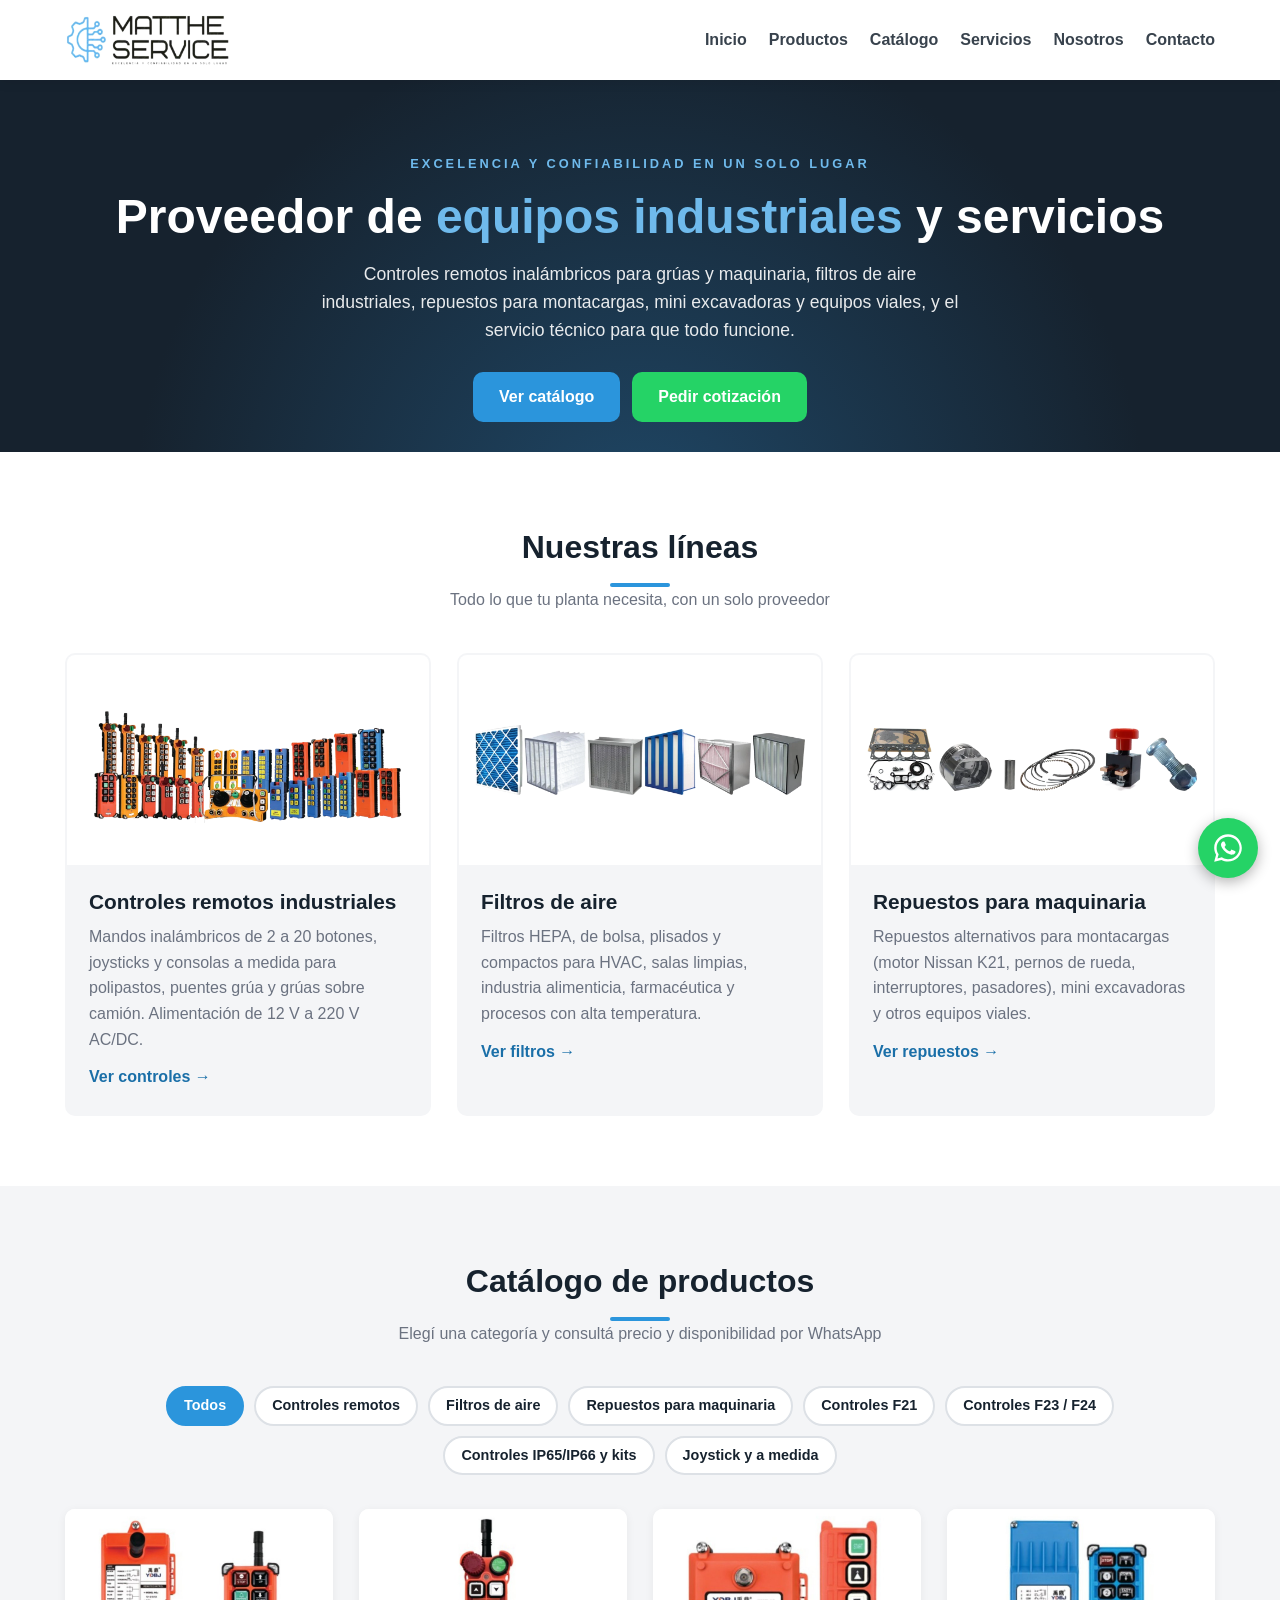
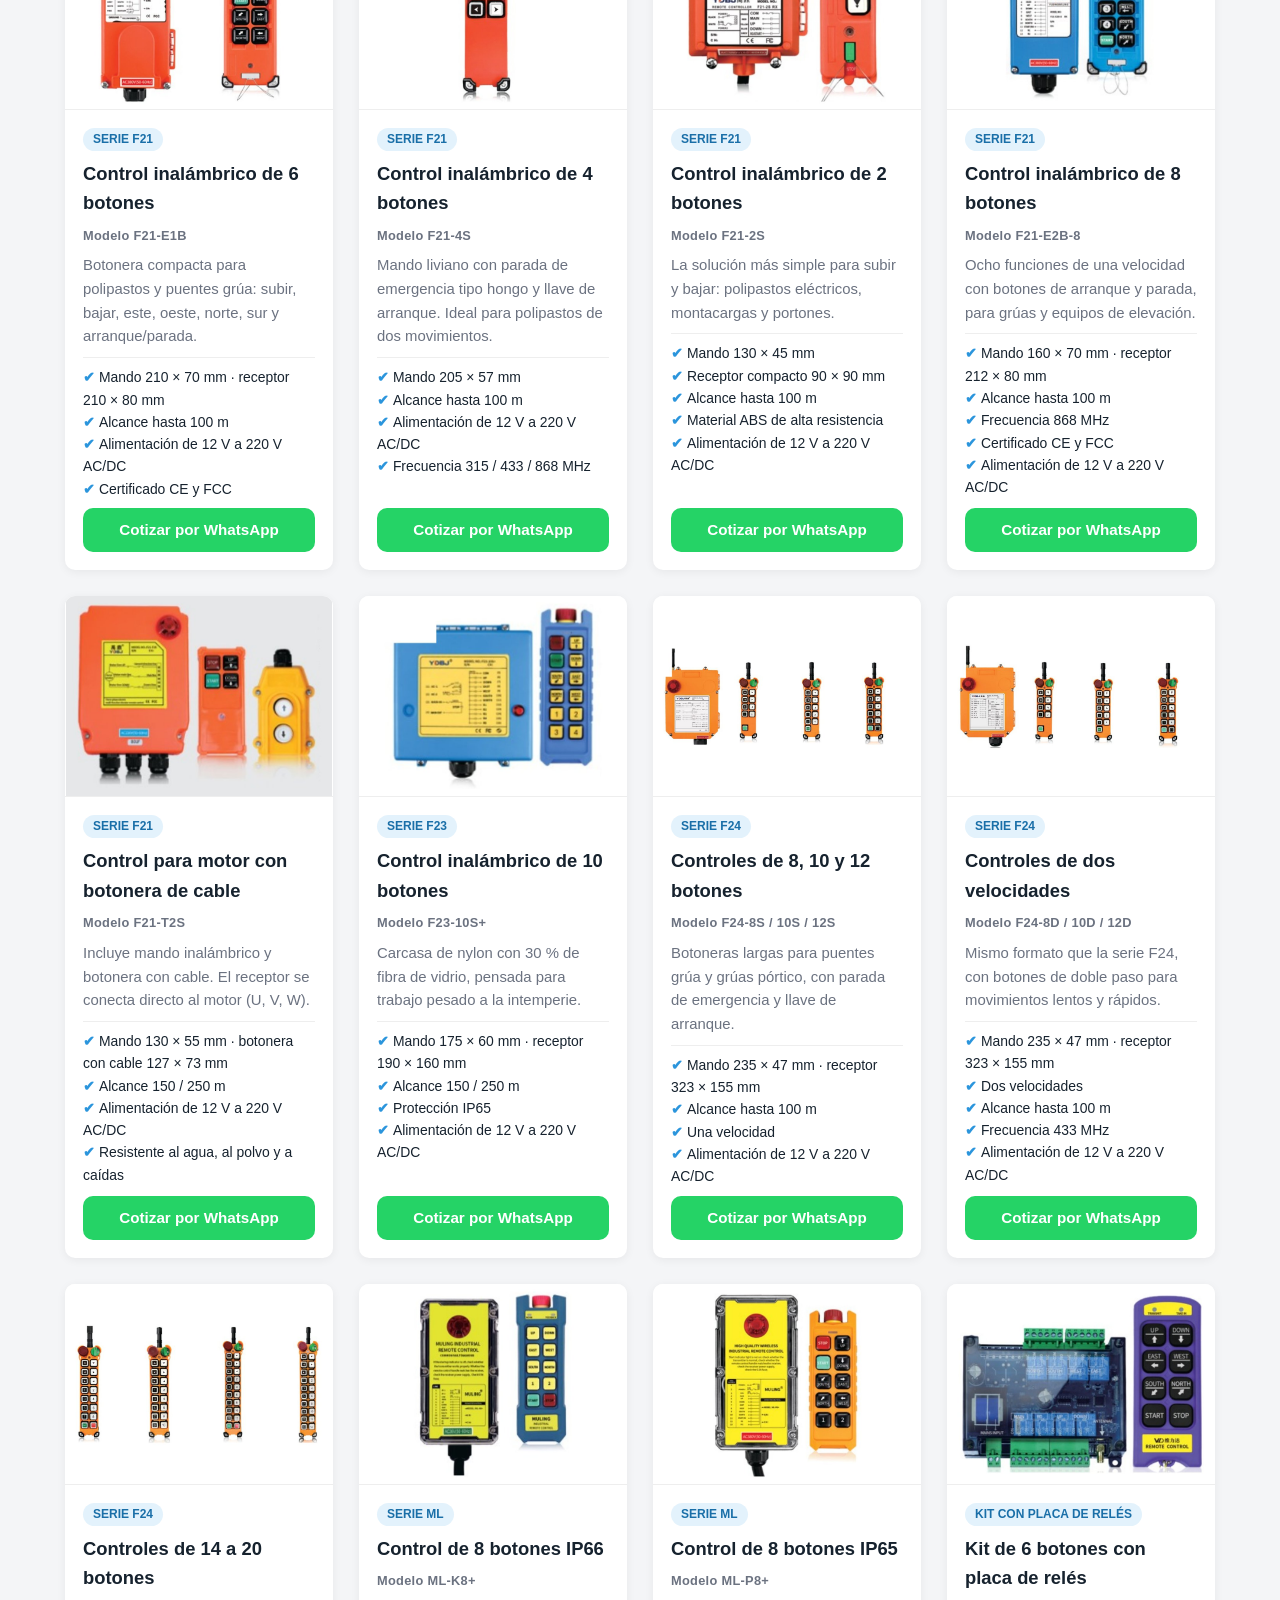
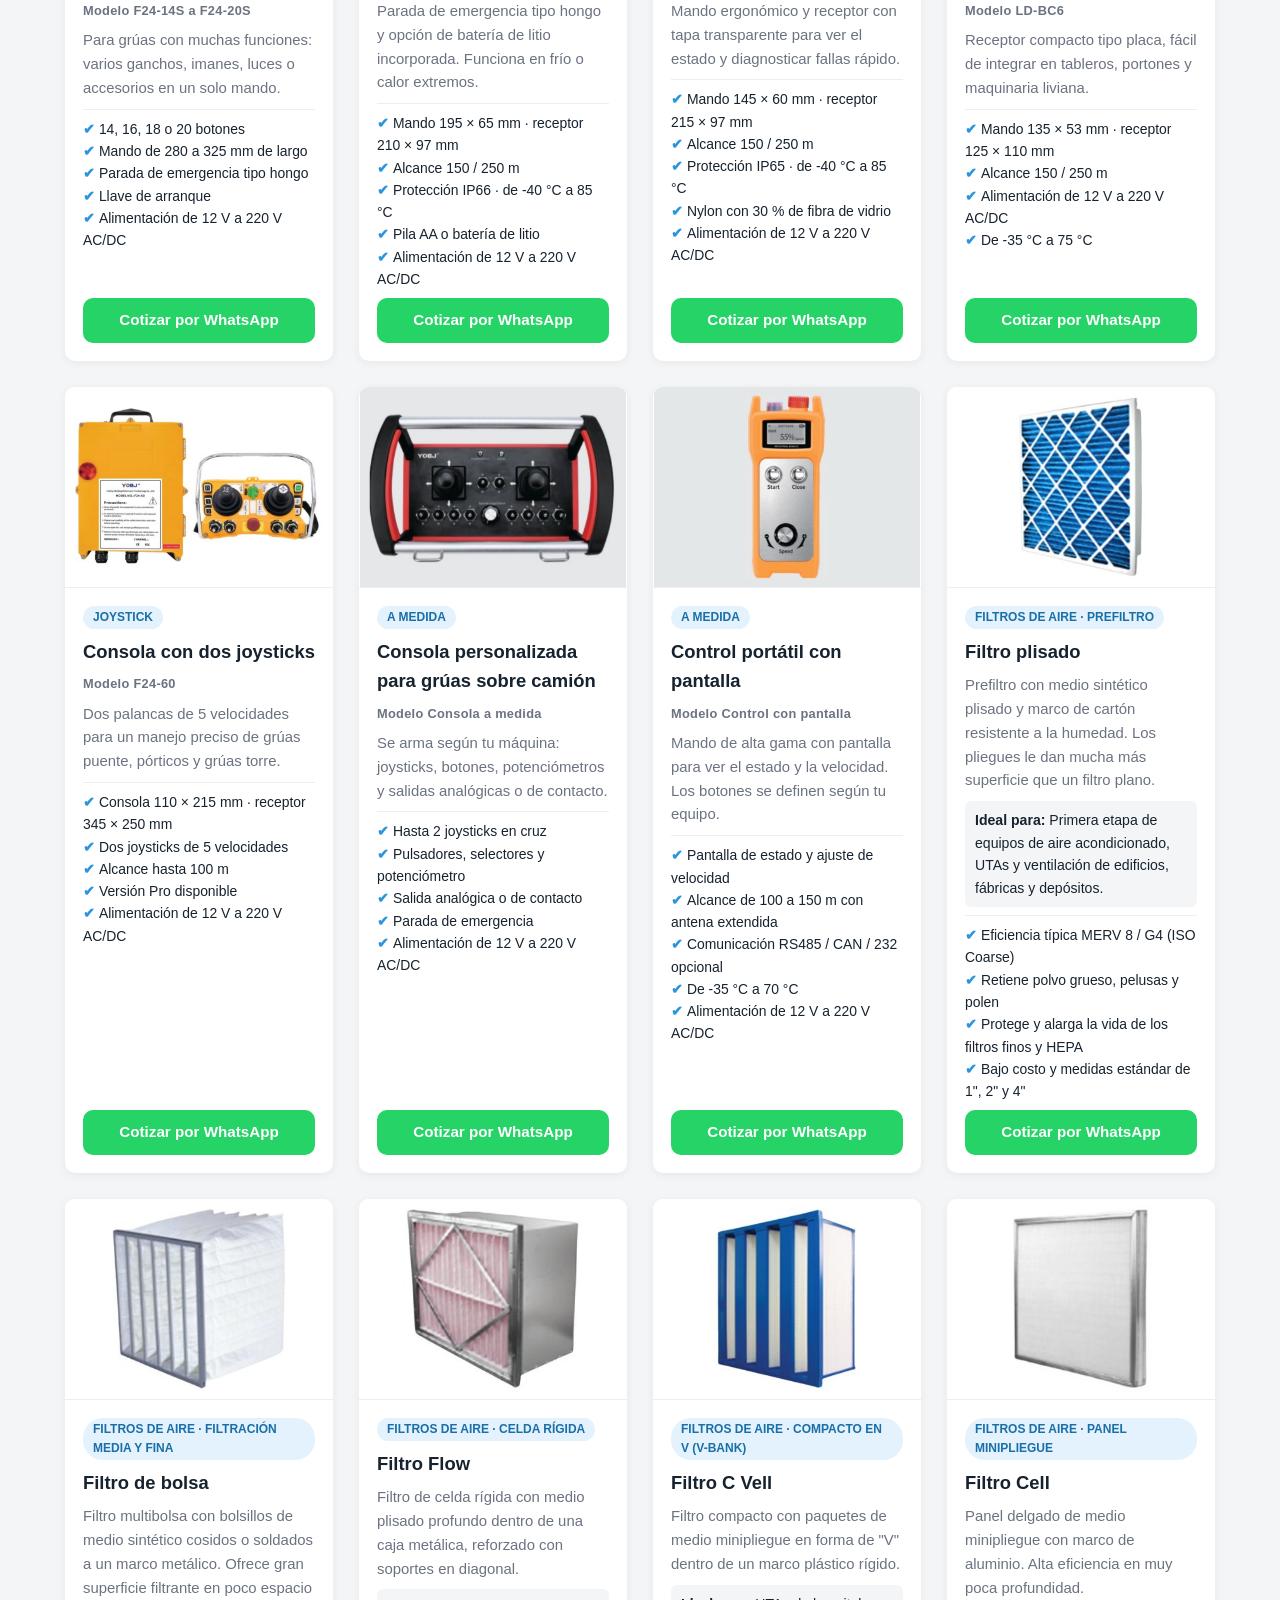
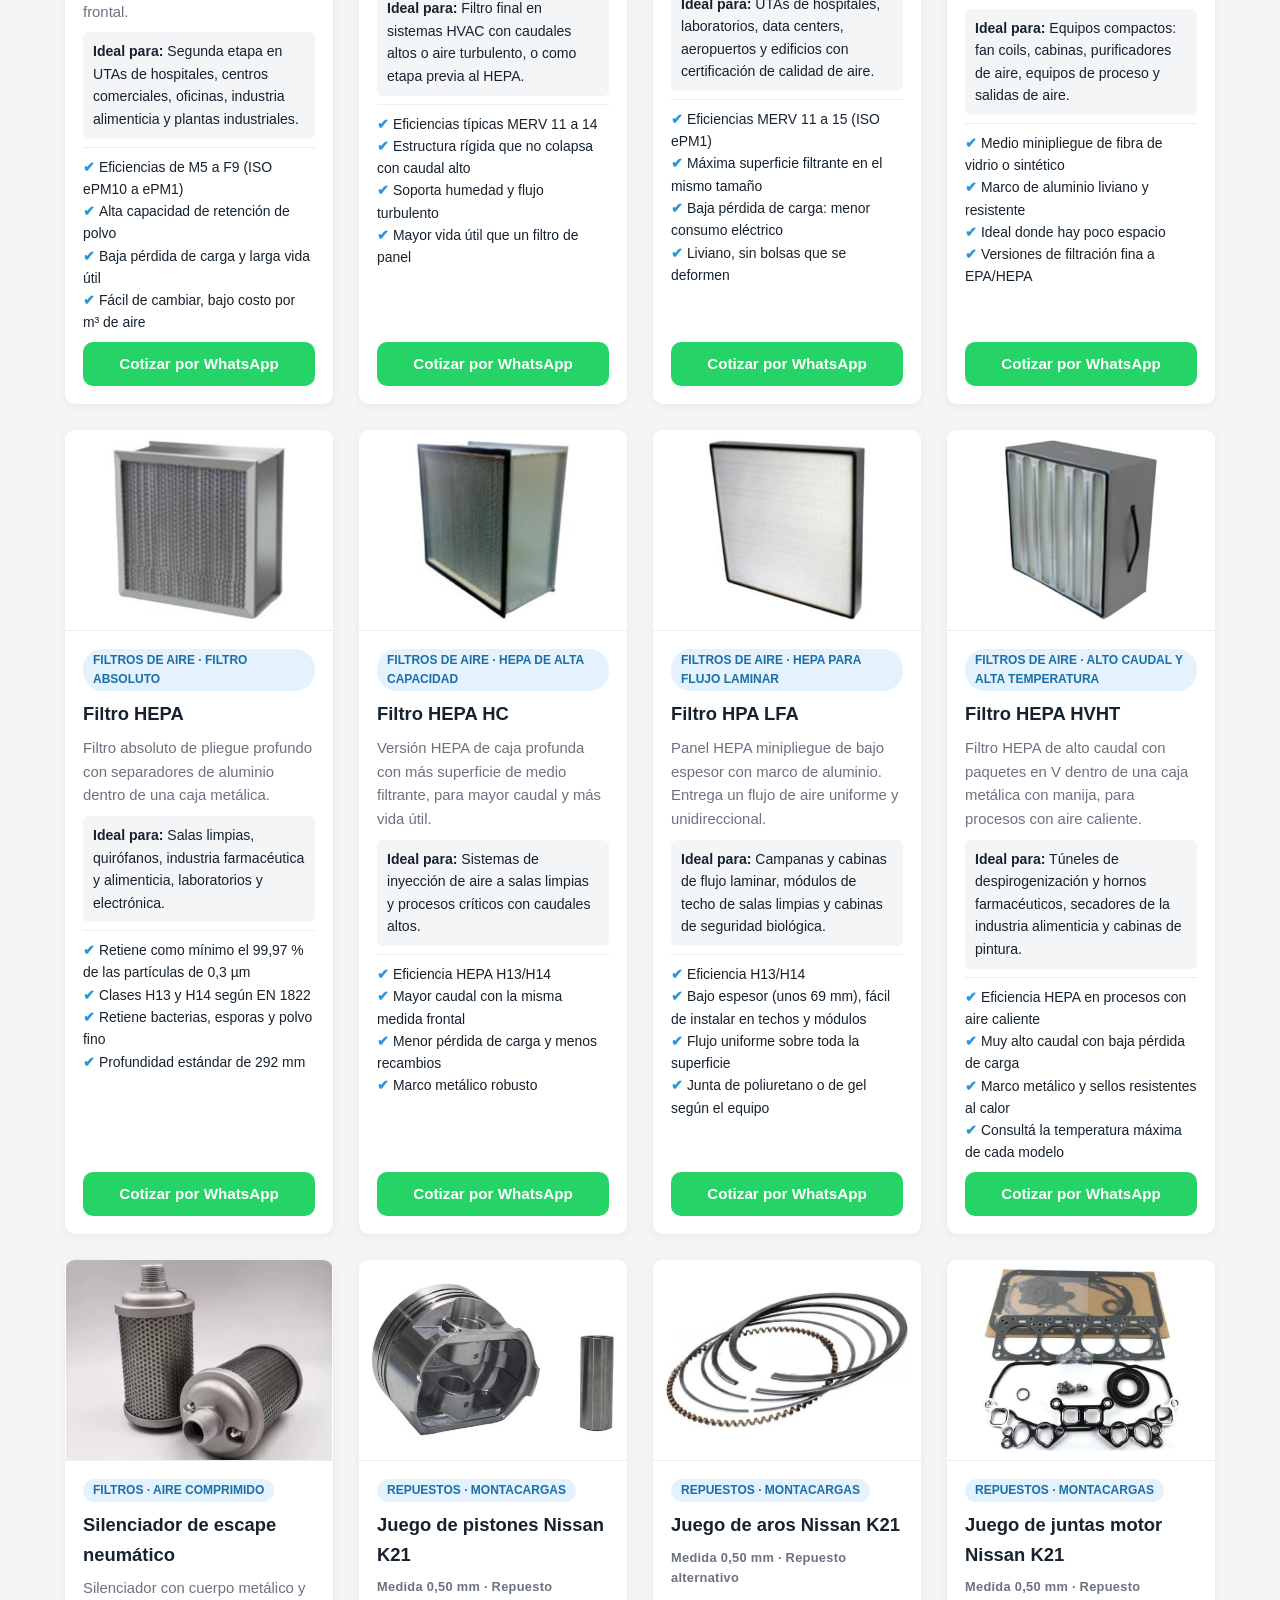
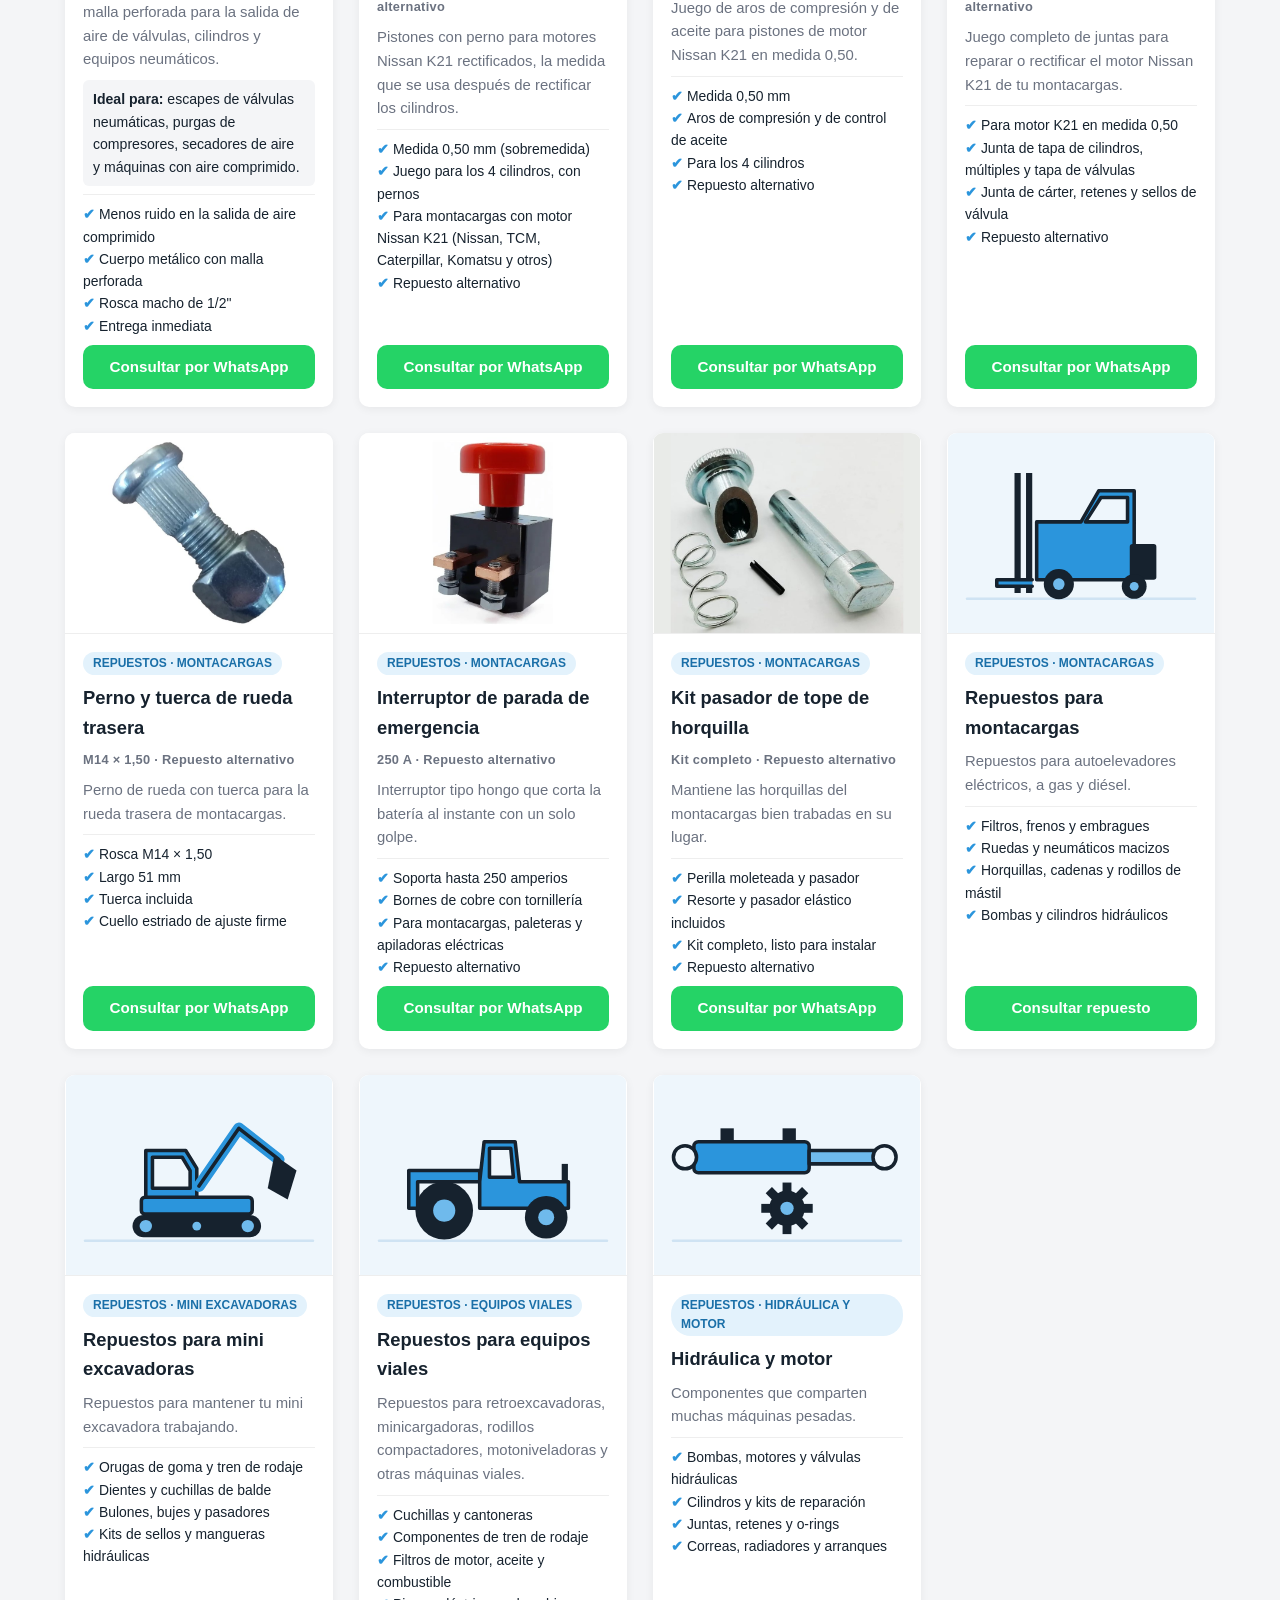
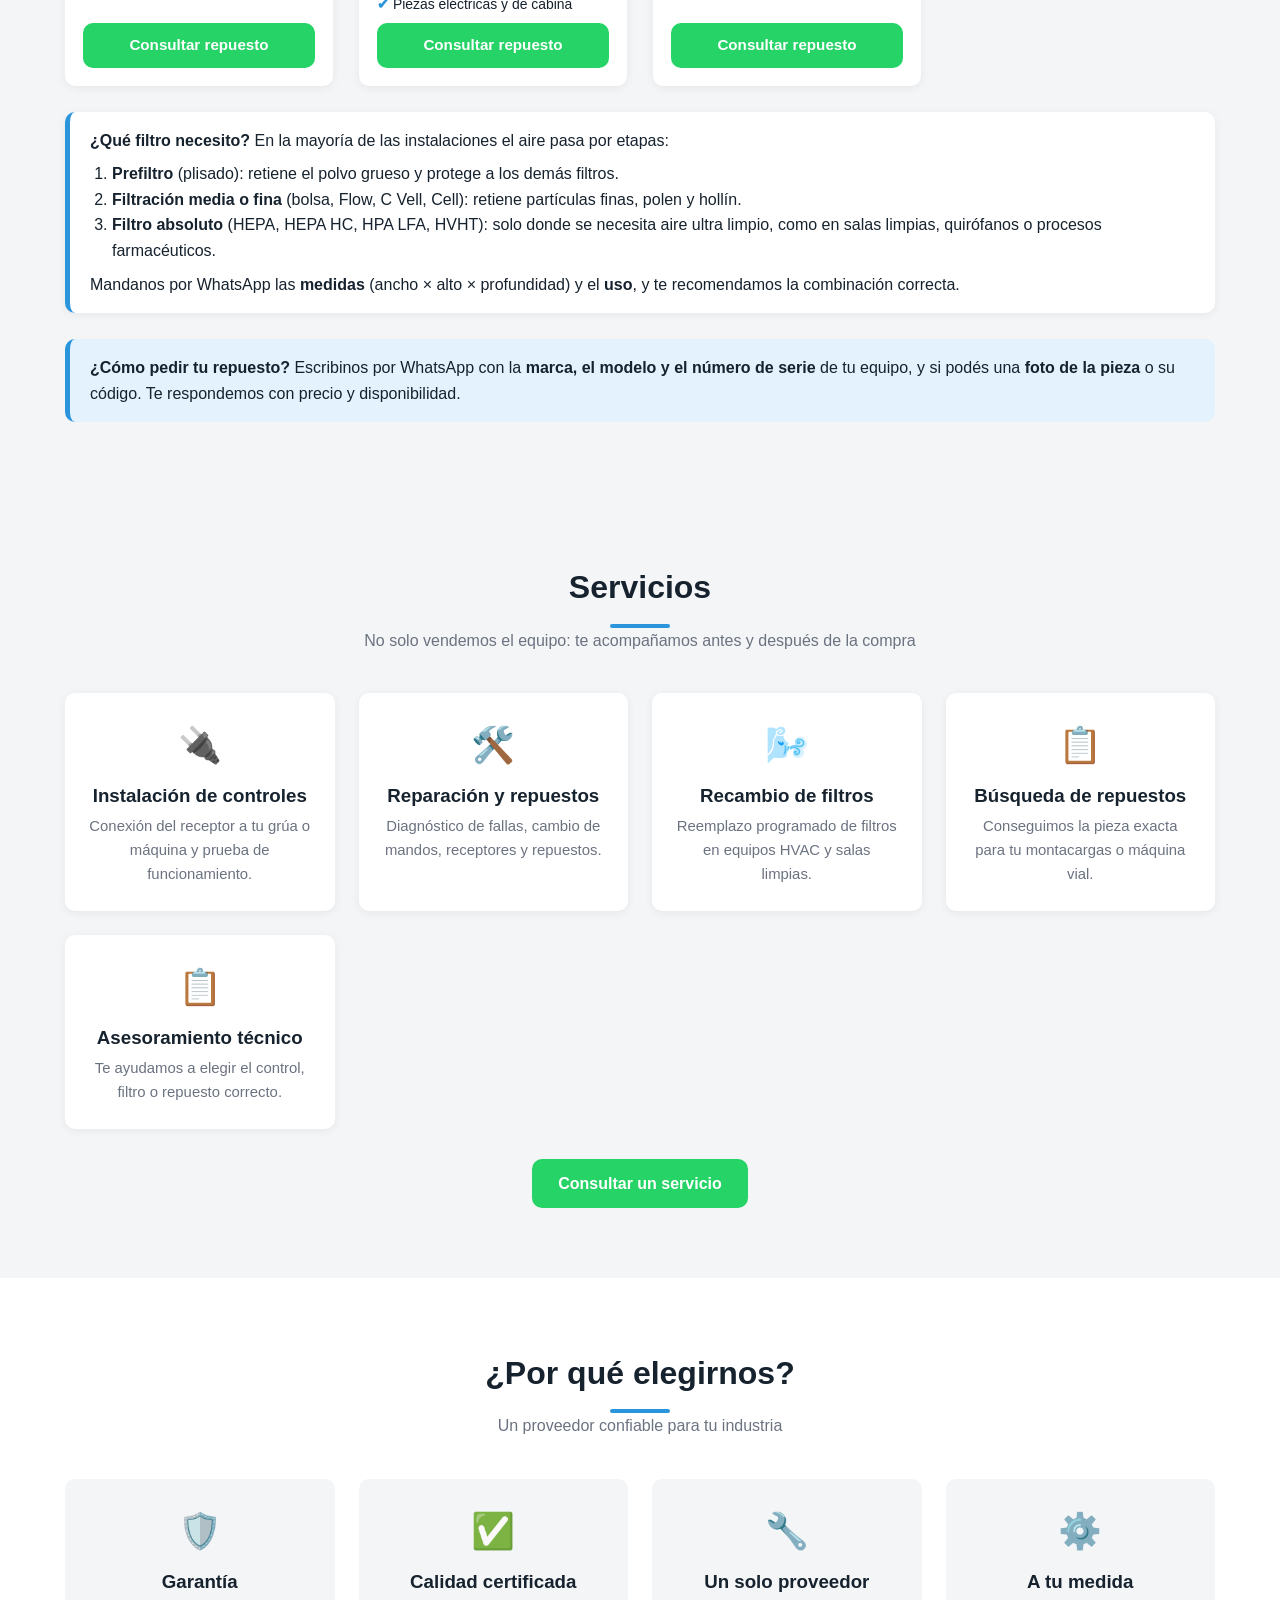
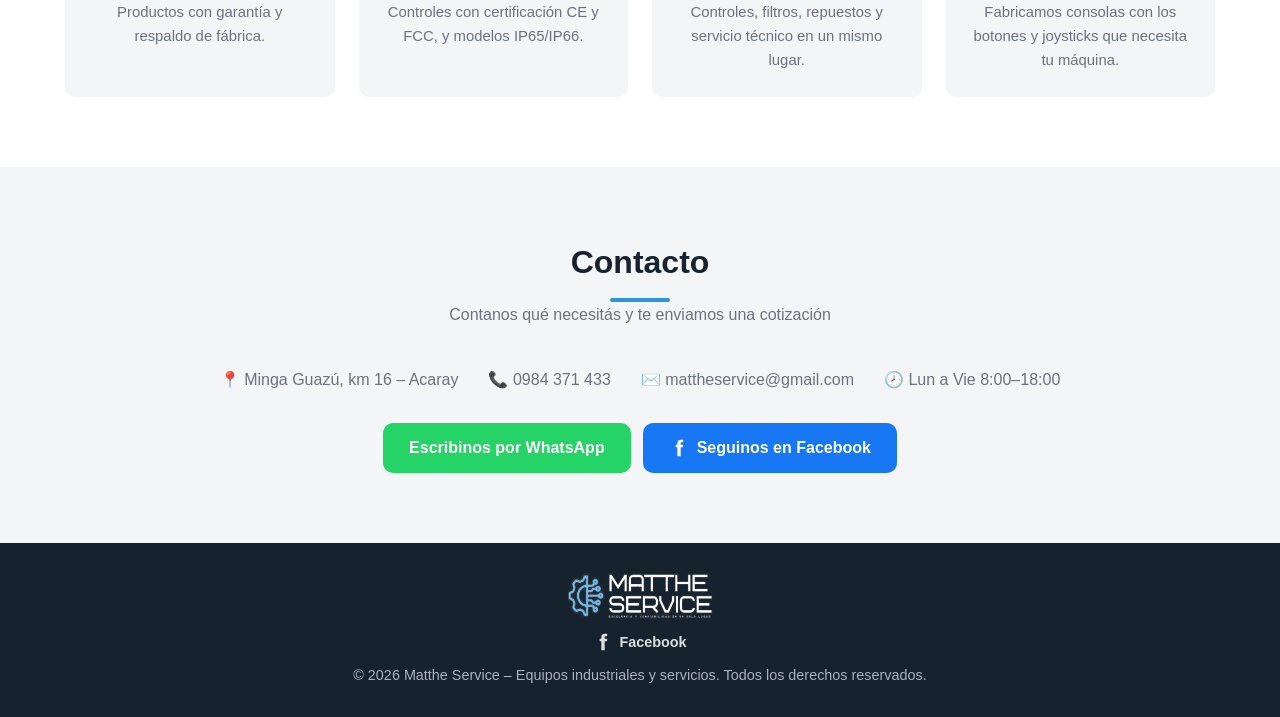
==== index.html @ 53179a3f "Add files via upload" ====
<!DOCTYPE html>
<html lang="es">
<head>
  <meta charset="UTF-8">
  <meta name="viewport" content="width=device-width, initial-scale=1.0">
  <title>Matthe Service | Equipos industriales y servicios</title>
  <meta name="description" content="Proveedor de equipos industriales y servicios: controles remotos inalámbricos para grúas y maquinaria, filtros de aire HEPA, de bolsa y plisados, y repuestos para montacargas, mini excavadoras y equipos viales. Cotizá por WhatsApp.">
  <link rel="icon" type="image/png" href="img/favicon.png">
  <link rel="stylesheet" href="styles.css">
</head>
<body>

  <!-- ===== ENCABEZADO ===== -->
  <header class="encabezado">
    <div class="contenedor">
      <a href="#inicio" class="logo"><img src="img/logo-matthe.png" alt="Matthe Service – Excelencia y confiabilidad en un solo lugar"></a>
      <nav>
        <ul class="menu">
          <li><a href="#inicio">Inicio</a></li>
          <li><a href="#lineas">Productos</a></li>
          <li><a href="#catalogo">Catálogo</a></li>
          <li><a href="#servicios">Servicios</a></li>
          <li><a href="#nosotros">Nosotros</a></li>
          <li><a href="#contacto">Contacto</a></li>
        </ul>
      </nav>
    </div>
  </header>

  <!-- ===== PORTADA ===== -->
  <section class="portada" id="inicio">
    <div class="contenedor">
      <span class="lema">Excelencia y confiabilidad en un solo lugar</span>
      <h1>Proveedor de <span>equipos industriales</span> y servicios</h1>
      <p>Controles remotos inalámbricos para grúas y maquinaria, filtros de aire industriales, repuestos para montacargas, mini excavadoras y equipos viales, y el servicio técnico para que todo funcione.</p>
      <div class="acciones">
        <a href="#catalogo" class="boton">Ver catálogo</a>
        <a href="https://wa.me/595984371433?text=Hola%2C%20quiero%20hacer%20una%20consulta%20sobre%20sus%20equipos%20y%20servicios." class="boton boton-wa" target="_blank" rel="noopener">Pedir cotización</a>
      </div>
    </div>
  </section>

  <!-- ===== LÍNEAS DE PRODUCTOS ===== -->
  <section id="lineas">
    <div class="contenedor">
      <div class="titulo-seccion">
        <h2>Nuestras líneas</h2>
        <p>Todo lo que tu planta necesita, con un solo proveedor</p>
      </div>
      <div class="lineas">
        <a href="#catalogo" class="linea-card" onclick="document.getElementById('cat-ctrl').checked=true">
          <img src="img/linea-productos.webp" alt="Controles remotos industriales">
          <div>
            <h3>Controles remotos industriales</h3>
            <p>Mandos inalámbricos de 2 a 20 botones, joysticks y consolas a medida para polipastos, puentes grúa y grúas sobre camión. Alimentación de 12 V a 220 V AC/DC.</p>
            <span class="ver">Ver controles →</span>
          </div>
        </a>
        <a href="#catalogo" class="linea-card" onclick="document.getElementById('cat-fil').checked=true">
          <img src="img/collage-filtros.webp" alt="Filtros de aire industriales">
          <div>
            <h3>Filtros de aire</h3>
            <p>Filtros HEPA, de bolsa, plisados y compactos para HVAC, salas limpias, industria alimenticia, farmacéutica y procesos con alta temperatura.</p>
            <span class="ver">Ver filtros →</span>
          </div>
        </a>
        <a href="#catalogo" class="linea-card" onclick="document.getElementById('cat-rep').checked=true">
          <img src="img/collage-montacargas.webp" alt="Repuestos para montacargas y maquinaria">
          <div>
            <h3>Repuestos para maquinaria</h3>
            <p>Repuestos alternativos para montacargas (motor Nissan K21, pernos de rueda, interruptores, pasadores), mini excavadoras y otros equipos viales.</p>
            <span class="ver">Ver repuestos →</span>
          </div>
        </a>
      </div>
    </div>
  </section>

  <!-- ===== CATÁLOGO ===== -->
  <section id="catalogo">
    <div class="contenedor">
      <div class="titulo-seccion">
        <h2>Catálogo de productos</h2>
        <p>Elegí una categoría y consultá precio y disponibilidad por WhatsApp</p>
      </div>

      <div class="filtro">
        <!-- Botones para filtrar por categoría (funcionan solo con CSS) -->
        <input type="radio" name="cat" id="cat-todos" checked>
        <input type="radio" name="cat" id="cat-f21">
        <input type="radio" name="cat" id="cat-f24">
        <input type="radio" name="cat" id="cat-ml">
        <input type="radio" name="cat" id="cat-joy">
        <input type="radio" name="cat" id="cat-ctrl">
        <input type="radio" name="cat" id="cat-fil">
        <input type="radio" name="cat" id="cat-rep">
        <div class="categorias">
          <label for="cat-todos">Todos</label>
          <label for="cat-ctrl">Controles remotos</label>
          <label for="cat-fil">Filtros de aire</label>
          <label for="cat-rep">Repuestos para maquinaria</label>
          <label for="cat-f21">Controles F21</label>
          <label for="cat-f24">Controles F23 / F24</label>
          <label for="cat-ml">Controles IP65/IP66 y kits</label>
          <label for="cat-joy">Joystick y a medida</label>
        </div>

        <div class="catalogo">

        <!-- PRODUCTO: copiá este bloque <article> para agregar otro -->
        <article class="producto ctrl f21">
          <img src="img/f21-e1b.jpg" alt="Control inalámbrico de 6 botones modelo F21-E1B" loading="lazy">
          <div class="producto-info">
            <span class="etiqueta">Serie F21</span>
            <h3>Control inalámbrico de 6 botones</h3>
            <span class="modelo">Modelo F21-E1B</span>
            <p>Botonera compacta para polipastos y puentes grúa: subir, bajar, este, oeste, norte, sur y arranque/parada.</p>
            <ul class="specs">
              <li>Mando 210 × 70 mm · receptor 210 × 80 mm</li>
              <li>Alcance hasta 100 m</li>
              <li>Alimentación de 12 V a 220 V AC/DC</li>
              <li>Certificado CE y FCC</li>
            </ul>
            <a class="boton boton-wa" href="https://wa.me/595984371433?text=Hola%2C%20quiero%20cotizar%20el%20modelo%20F21-E1B%20%28Control%20inal%C3%A1mbrico%20de%206%20botones%29." target="_blank" rel="noopener">Cotizar por WhatsApp</a>
          </div>
        </article>

        <!-- PRODUCTO: copiá este bloque <article> para agregar otro -->
        <article class="producto ctrl f21">
          <img src="img/f21-4s.jpg" alt="Control inalámbrico de 4 botones modelo F21-4S" loading="lazy">
          <div class="producto-info">
            <span class="etiqueta">Serie F21</span>
            <h3>Control inalámbrico de 4 botones</h3>
            <span class="modelo">Modelo F21-4S</span>
            <p>Mando liviano con parada de emergencia tipo hongo y llave de arranque. Ideal para polipastos de dos movimientos.</p>
            <ul class="specs">
              <li>Mando 205 × 57 mm</li>
              <li>Alcance hasta 100 m</li>
              <li>Alimentación de 12 V a 220 V AC/DC</li>
              <li>Frecuencia 315 / 433 / 868 MHz</li>
            </ul>
            <a class="boton boton-wa" href="https://wa.me/595984371433?text=Hola%2C%20quiero%20cotizar%20el%20modelo%20F21-4S%20%28Control%20inal%C3%A1mbrico%20de%204%20botones%29." target="_blank" rel="noopener">Cotizar por WhatsApp</a>
          </div>
        </article>

        <!-- PRODUCTO: copiá este bloque <article> para agregar otro -->
        <article class="producto ctrl f21">
          <img src="img/f21-2s.jpg" alt="Control inalámbrico de 2 botones modelo F21-2S" loading="lazy">
          <div class="producto-info">
            <span class="etiqueta">Serie F21</span>
            <h3>Control inalámbrico de 2 botones</h3>
            <span class="modelo">Modelo F21-2S</span>
            <p>La solución más simple para subir y bajar: polipastos eléctricos, montacargas y portones.</p>
            <ul class="specs">
              <li>Mando 130 × 45 mm</li>
              <li>Receptor compacto 90 × 90 mm</li>
              <li>Alcance hasta 100 m</li>
              <li>Material ABS de alta resistencia</li>
              <li>Alimentación de 12 V a 220 V AC/DC</li>
            </ul>
            <a class="boton boton-wa" href="https://wa.me/595984371433?text=Hola%2C%20quiero%20cotizar%20el%20modelo%20F21-2S%20%28Control%20inal%C3%A1mbrico%20de%202%20botones%29." target="_blank" rel="noopener">Cotizar por WhatsApp</a>
          </div>
        </article>

        <!-- PRODUCTO: copiá este bloque <article> para agregar otro -->
        <article class="producto ctrl f21">
          <img src="img/f21-e2b-8.jpg" alt="Control inalámbrico de 8 botones modelo F21-E2B-8" loading="lazy">
          <div class="producto-info">
            <span class="etiqueta">Serie F21</span>
            <h3>Control inalámbrico de 8 botones</h3>
            <span class="modelo">Modelo F21-E2B-8</span>
            <p>Ocho funciones de una velocidad con botones de arranque y parada, para grúas y equipos de elevación.</p>
            <ul class="specs">
              <li>Mando 160 × 70 mm · receptor 212 × 80 mm</li>
              <li>Alcance hasta 100 m</li>
              <li>Frecuencia 868 MHz</li>
              <li>Certificado CE y FCC</li>
              <li>Alimentación de 12 V a 220 V AC/DC</li>
            </ul>
            <a class="boton boton-wa" href="https://wa.me/595984371433?text=Hola%2C%20quiero%20cotizar%20el%20modelo%20F21-E2B-8%20%28Control%20inal%C3%A1mbrico%20de%208%20botones%29." target="_blank" rel="noopener">Cotizar por WhatsApp</a>
          </div>
        </article>

        <!-- PRODUCTO: copiá este bloque <article> para agregar otro -->
        <article class="producto ctrl f21">
          <img src="img/f21-t2s.jpg" alt="Control para motor con botonera de cable modelo F21-T2S" loading="lazy">
          <div class="producto-info">
            <span class="etiqueta">Serie F21</span>
            <h3>Control para motor con botonera de cable</h3>
            <span class="modelo">Modelo F21-T2S</span>
            <p>Incluye mando inalámbrico y botonera con cable. El receptor se conecta directo al motor (U, V, W).</p>
            <ul class="specs">
              <li>Mando 130 × 55 mm · botonera con cable 127 × 73 mm</li>
              <li>Alcance 150 / 250 m</li>
              <li>Alimentación de 12 V a 220 V AC/DC</li>
              <li>Resistente al agua, al polvo y a caídas</li>
            </ul>
            <a class="boton boton-wa" href="https://wa.me/595984371433?text=Hola%2C%20quiero%20cotizar%20el%20modelo%20F21-T2S%20%28Control%20para%20motor%20con%20botonera%20de%20cable%29." target="_blank" rel="noopener">Cotizar por WhatsApp</a>
          </div>
        </article>

        <!-- PRODUCTO: copiá este bloque <article> para agregar otro -->
        <article class="producto ctrl f24">
          <img src="img/f23-10s.jpg" alt="Control inalámbrico de 10 botones modelo F23-10S+" loading="lazy">
          <div class="producto-info">
            <span class="etiqueta">Serie F23</span>
            <h3>Control inalámbrico de 10 botones</h3>
            <span class="modelo">Modelo F23-10S+</span>
            <p>Carcasa de nylon con 30 % de fibra de vidrio, pensada para trabajo pesado a la intemperie.</p>
            <ul class="specs">
              <li>Mando 175 × 60 mm · receptor 190 × 160 mm</li>
              <li>Alcance 150 / 250 m</li>
              <li>Protección IP65</li>
              <li>Alimentación de 12 V a 220 V AC/DC</li>
            </ul>
            <a class="boton boton-wa" href="https://wa.me/595984371433?text=Hola%2C%20quiero%20cotizar%20el%20modelo%20F23-10S%2B%20%28Control%20inal%C3%A1mbrico%20de%2010%20botones%29." target="_blank" rel="noopener">Cotizar por WhatsApp</a>
          </div>
        </article>

        <!-- PRODUCTO: copiá este bloque <article> para agregar otro -->
        <article class="producto ctrl f24">
          <img src="img/f24-s.jpg" alt="Controles de 8, 10 y 12 botones modelo F24-8S / 10S / 12S" loading="lazy">
          <div class="producto-info">
            <span class="etiqueta">Serie F24</span>
            <h3>Controles de 8, 10 y 12 botones</h3>
            <span class="modelo">Modelo F24-8S / 10S / 12S</span>
            <p>Botoneras largas para puentes grúa y grúas pórtico, con parada de emergencia y llave de arranque.</p>
            <ul class="specs">
              <li>Mando 235 × 47 mm · receptor 323 × 155 mm</li>
              <li>Alcance hasta 100 m</li>
              <li>Una velocidad</li>
              <li>Alimentación de 12 V a 220 V AC/DC</li>
            </ul>
            <a class="boton boton-wa" href="https://wa.me/595984371433?text=Hola%2C%20quiero%20cotizar%20el%20modelo%20F24-8S%20/%2010S%20/%2012S%20%28Controles%20de%208%2C%2010%20y%2012%20botones%29." target="_blank" rel="noopener">Cotizar por WhatsApp</a>
          </div>
        </article>

        <!-- PRODUCTO: copiá este bloque <article> para agregar otro -->
        <article class="producto ctrl f24">
          <img src="img/f24-d.jpg" alt="Controles de dos velocidades modelo F24-8D / 10D / 12D" loading="lazy">
          <div class="producto-info">
            <span class="etiqueta">Serie F24</span>
            <h3>Controles de dos velocidades</h3>
            <span class="modelo">Modelo F24-8D / 10D / 12D</span>
            <p>Mismo formato que la serie F24, con botones de doble paso para movimientos lentos y rápidos.</p>
            <ul class="specs">
              <li>Mando 235 × 47 mm · receptor 323 × 155 mm</li>
              <li>Dos velocidades</li>
              <li>Alcance hasta 100 m</li>
              <li>Frecuencia 433 MHz</li>
              <li>Alimentación de 12 V a 220 V AC/DC</li>
            </ul>
            <a class="boton boton-wa" href="https://wa.me/595984371433?text=Hola%2C%20quiero%20cotizar%20el%20modelo%20F24-8D%20/%2010D%20/%2012D%20%28Controles%20de%20dos%20velocidades%29." target="_blank" rel="noopener">Cotizar por WhatsApp</a>
          </div>
        </article>

        <!-- PRODUCTO: copiá este bloque <article> para agregar otro -->
        <article class="producto ctrl f24">
          <img src="img/f24-20s.jpg" alt="Controles de 14 a 20 botones modelo F24-14S a F24-20S" loading="lazy">
          <div class="producto-info">
            <span class="etiqueta">Serie F24</span>
            <h3>Controles de 14 a 20 botones</h3>
            <span class="modelo">Modelo F24-14S a F24-20S</span>
            <p>Para grúas con muchas funciones: varios ganchos, imanes, luces o accesorios en un solo mando.</p>
            <ul class="specs">
              <li>14, 16, 18 o 20 botones</li>
              <li>Mando de 280 a 325 mm de largo</li>
              <li>Parada de emergencia tipo hongo</li>
              <li>Llave de arranque</li>
              <li>Alimentación de 12 V a 220 V AC/DC</li>
            </ul>
            <a class="boton boton-wa" href="https://wa.me/595984371433?text=Hola%2C%20quiero%20cotizar%20el%20modelo%20F24-14S%20a%20F24-20S%20%28Controles%20de%2014%20a%2020%20botones%29." target="_blank" rel="noopener">Cotizar por WhatsApp</a>
          </div>
        </article>

        <!-- PRODUCTO: copiá este bloque <article> para agregar otro -->
        <article class="producto ctrl ml">
          <img src="img/ml-k8.jpg" alt="Control de 8 botones IP66 modelo ML-K8+" loading="lazy">
          <div class="producto-info">
            <span class="etiqueta">Serie ML</span>
            <h3>Control de 8 botones IP66</h3>
            <span class="modelo">Modelo ML-K8+</span>
            <p>Parada de emergencia tipo hongo y opción de batería de litio incorporada. Funciona en frío o calor extremos.</p>
            <ul class="specs">
              <li>Mando 195 × 65 mm · receptor 210 × 97 mm</li>
              <li>Alcance 150 / 250 m</li>
              <li>Protección IP66 · de -40 °C a 85 °C</li>
              <li>Pila AA o batería de litio</li>
              <li>Alimentación de 12 V a 220 V AC/DC</li>
            </ul>
            <a class="boton boton-wa" href="https://wa.me/595984371433?text=Hola%2C%20quiero%20cotizar%20el%20modelo%20ML-K8%2B%20%28Control%20de%208%20botones%20IP66%29." target="_blank" rel="noopener">Cotizar por WhatsApp</a>
          </div>
        </article>

        <!-- PRODUCTO: copiá este bloque <article> para agregar otro -->
        <article class="producto ctrl ml">
          <img src="img/ml-p8.jpg" alt="Control de 8 botones IP65 modelo ML-P8+" loading="lazy">
          <div class="producto-info">
            <span class="etiqueta">Serie ML</span>
            <h3>Control de 8 botones IP65</h3>
            <span class="modelo">Modelo ML-P8+</span>
            <p>Mando ergonómico y receptor con tapa transparente para ver el estado y diagnosticar fallas rápido.</p>
            <ul class="specs">
              <li>Mando 145 × 60 mm · receptor 215 × 97 mm</li>
              <li>Alcance 150 / 250 m</li>
              <li>Protección IP65 · de -40 °C a 85 °C</li>
              <li>Nylon con 30 % de fibra de vidrio</li>
              <li>Alimentación de 12 V a 220 V AC/DC</li>
            </ul>
            <a class="boton boton-wa" href="https://wa.me/595984371433?text=Hola%2C%20quiero%20cotizar%20el%20modelo%20ML-P8%2B%20%28Control%20de%208%20botones%20IP65%29." target="_blank" rel="noopener">Cotizar por WhatsApp</a>
          </div>
        </article>

        <!-- PRODUCTO: copiá este bloque <article> para agregar otro -->
        <article class="producto ctrl ml">
          <img src="img/ld-bc6.jpg" alt="Kit de 6 botones con placa de relés modelo LD-BC6" loading="lazy">
          <div class="producto-info">
            <span class="etiqueta">Kit con placa de relés</span>
            <h3>Kit de 6 botones con placa de relés</h3>
            <span class="modelo">Modelo LD-BC6</span>
            <p>Receptor compacto tipo placa, fácil de integrar en tableros, portones y maquinaria liviana.</p>
            <ul class="specs">
              <li>Mando 135 × 53 mm · receptor 125 × 110 mm</li>
              <li>Alcance 150 / 250 m</li>
              <li>Alimentación de 12 V a 220 V AC/DC</li>
              <li>De -35 °C a 75 °C</li>
            </ul>
            <a class="boton boton-wa" href="https://wa.me/595984371433?text=Hola%2C%20quiero%20cotizar%20el%20modelo%20LD-BC6%20%28Kit%20de%206%20botones%20con%20placa%20de%20rel%C3%A9s%29." target="_blank" rel="noopener">Cotizar por WhatsApp</a>
          </div>
        </article>

        <!-- PRODUCTO: copiá este bloque <article> para agregar otro -->
        <article class="producto ctrl joy">
          <img src="img/f24-60.jpg" alt="Consola con dos joysticks modelo F24-60" loading="lazy">
          <div class="producto-info">
            <span class="etiqueta">Joystick</span>
            <h3>Consola con dos joysticks</h3>
            <span class="modelo">Modelo F24-60</span>
            <p>Dos palancas de 5 velocidades para un manejo preciso de grúas puente, pórticos y grúas torre.</p>
            <ul class="specs">
              <li>Consola 110 × 215 mm · receptor 345 × 250 mm</li>
              <li>Dos joysticks de 5 velocidades</li>
              <li>Alcance hasta 100 m</li>
              <li>Versión Pro disponible</li>
              <li>Alimentación de 12 V a 220 V AC/DC</li>
            </ul>
            <a class="boton boton-wa" href="https://wa.me/595984371433?text=Hola%2C%20quiero%20cotizar%20el%20modelo%20F24-60%20%28Consola%20con%20dos%20joysticks%29." target="_blank" rel="noopener">Cotizar por WhatsApp</a>
          </div>
        </article>

        <!-- PRODUCTO: copiá este bloque <article> para agregar otro -->
        <article class="producto ctrl joy">
          <img src="img/joystick.jpg" alt="Consola personalizada para grúas sobre camión modelo Consola a medida" loading="lazy">
          <div class="producto-info">
            <span class="etiqueta">A medida</span>
            <h3>Consola personalizada para grúas sobre camión</h3>
            <span class="modelo">Modelo Consola a medida</span>
            <p>Se arma según tu máquina: joysticks, botones, potenciómetros y salidas analógicas o de contacto.</p>
            <ul class="specs">
              <li>Hasta 2 joysticks en cruz</li>
              <li>Pulsadores, selectores y potenciómetro</li>
              <li>Salida analógica o de contacto</li>
              <li>Parada de emergencia</li>
              <li>Alimentación de 12 V a 220 V AC/DC</li>
            </ul>
            <a class="boton boton-wa" href="https://wa.me/595984371433?text=Hola%2C%20quiero%20cotizar%20el%20modelo%20Consola%20a%20medida%20%28Consola%20personalizada%20para%20gr%C3%BAas%20sobre%20cami%C3%B3n%29." target="_blank" rel="noopener">Cotizar por WhatsApp</a>
          </div>
        </article>

        <!-- PRODUCTO: copiá este bloque <article> para agregar otro -->
        <article class="producto ctrl joy">
          <img src="img/pantalla.jpg" alt="Control portátil con pantalla modelo Control con pantalla" loading="lazy">
          <div class="producto-info">
            <span class="etiqueta">A medida</span>
            <h3>Control portátil con pantalla</h3>
            <span class="modelo">Modelo Control con pantalla</span>
            <p>Mando de alta gama con pantalla para ver el estado y la velocidad. Los botones se definen según tu equipo.</p>
            <ul class="specs">
              <li>Pantalla de estado y ajuste de velocidad</li>
              <li>Alcance de 100 a 150 m con antena extendida</li>
              <li>Comunicación RS485 / CAN / 232 opcional</li>
              <li>De -35 °C a 70 °C</li>
              <li>Alimentación de 12 V a 220 V AC/DC</li>
            </ul>
            <a class="boton boton-wa" href="https://wa.me/595984371433?text=Hola%2C%20quiero%20cotizar%20el%20modelo%20Control%20con%20pantalla%20%28Control%20port%C3%A1til%20con%20pantalla%29." target="_blank" rel="noopener">Cotizar por WhatsApp</a>
          </div>
        </article>

        <!-- FILTRO -->
        <article class="producto fil">
          <img src="img/filtro-plisado.jpg" alt="Filtro plisado – Prefiltro" loading="lazy">
          <div class="producto-info">
            <span class="etiqueta">Filtros de aire · Prefiltro</span>
            <h3>Filtro plisado</h3>
            <p>Prefiltro con medio sintético plisado y marco de cartón resistente a la humedad. Los pliegues le dan mucha más superficie que un filtro plano.</p>
            <p class="uso"><b>Ideal para:</b> Primera etapa de equipos de aire acondicionado, UTAs y ventilación de edificios, fábricas y depósitos.</p>
            <ul class="specs">
              <li>Eficiencia típica MERV 8 / G4 (ISO Coarse)</li>
              <li>Retiene polvo grueso, pelusas y polen</li>
              <li>Protege y alarga la vida de los filtros finos y HEPA</li>
              <li>Bajo costo y medidas estándar de 1", 2" y 4"</li>
            </ul>
            <a class="boton boton-wa" href="https://wa.me/595984371433?text=Hola%2C%20quiero%20cotizar%20el%20Filtro%20plisado.%20Medidas%20que%20necesito%3A%20" target="_blank" rel="noopener">Cotizar por WhatsApp</a>
          </div>
        </article>

        <!-- FILTRO -->
        <article class="producto fil">
          <img src="img/filtro-bolsa.jpg" alt="Filtro de bolsa – Filtración media y fina" loading="lazy">
          <div class="producto-info">
            <span class="etiqueta">Filtros de aire · Filtración media y fina</span>
            <h3>Filtro de bolsa</h3>
            <p>Filtro multibolsa con bolsillos de medio sintético cosidos o soldados a un marco metálico. Ofrece gran superficie filtrante en poco espacio frontal.</p>
            <p class="uso"><b>Ideal para:</b> Segunda etapa en UTAs de hospitales, centros comerciales, oficinas, industria alimenticia y plantas industriales.</p>
            <ul class="specs">
              <li>Eficiencias de M5 a F9 (ISO ePM10 a ePM1)</li>
              <li>Alta capacidad de retención de polvo</li>
              <li>Baja pérdida de carga y larga vida útil</li>
              <li>Fácil de cambiar, bajo costo por m³ de aire</li>
            </ul>
            <a class="boton boton-wa" href="https://wa.me/595984371433?text=Hola%2C%20quiero%20cotizar%20el%20Filtro%20de%20bolsa.%20Medidas%20que%20necesito%3A%20" target="_blank" rel="noopener">Cotizar por WhatsApp</a>
          </div>
        </article>

        <!-- FILTRO -->
        <article class="producto fil">
          <img src="img/filtro-flow.jpg" alt="Filtro Flow – Celda rígida" loading="lazy">
          <div class="producto-info">
            <span class="etiqueta">Filtros de aire · Celda rígida</span>
            <h3>Filtro Flow</h3>
            <p>Filtro de celda rígida con medio plisado profundo dentro de una caja metálica, reforzado con soportes en diagonal.</p>
            <p class="uso"><b>Ideal para:</b> Filtro final en sistemas HVAC con caudales altos o aire turbulento, o como etapa previa al HEPA.</p>
            <ul class="specs">
              <li>Eficiencias típicas MERV 11 a 14</li>
              <li>Estructura rígida que no colapsa con caudal alto</li>
              <li>Soporta humedad y flujo turbulento</li>
              <li>Mayor vida útil que un filtro de panel</li>
            </ul>
            <a class="boton boton-wa" href="https://wa.me/595984371433?text=Hola%2C%20quiero%20cotizar%20el%20Filtro%20Flow.%20Medidas%20que%20necesito%3A%20" target="_blank" rel="noopener">Cotizar por WhatsApp</a>
          </div>
        </article>

        <!-- FILTRO -->
        <article class="producto fil">
          <img src="img/filtro-c-vell.jpg" alt="Filtro C Vell – Compacto en V (V-Bank)" loading="lazy">
          <div class="producto-info">
            <span class="etiqueta">Filtros de aire · Compacto en V (V-Bank)</span>
            <h3>Filtro C Vell</h3>
            <p>Filtro compacto con paquetes de medio minipliegue en forma de "V" dentro de un marco plástico rígido.</p>
            <p class="uso"><b>Ideal para:</b> UTAs de hospitales, laboratorios, data centers, aeropuertos y edificios con certificación de calidad de aire.</p>
            <ul class="specs">
              <li>Eficiencias MERV 11 a 15 (ISO ePM1)</li>
              <li>Máxima superficie filtrante en el mismo tamaño</li>
              <li>Baja pérdida de carga: menor consumo eléctrico</li>
              <li>Liviano, sin bolsas que se deformen</li>
            </ul>
            <a class="boton boton-wa" href="https://wa.me/595984371433?text=Hola%2C%20quiero%20cotizar%20el%20Filtro%20C%20Vell.%20Medidas%20que%20necesito%3A%20" target="_blank" rel="noopener">Cotizar por WhatsApp</a>
          </div>
        </article>

        <!-- FILTRO -->
        <article class="producto fil">
          <img src="img/filtro-cell.jpg" alt="Filtro Cell – Panel minipliegue" loading="lazy">
          <div class="producto-info">
            <span class="etiqueta">Filtros de aire · Panel minipliegue</span>
            <h3>Filtro Cell</h3>
            <p>Panel delgado de medio minipliegue con marco de aluminio. Alta eficiencia en muy poca profundidad.</p>
            <p class="uso"><b>Ideal para:</b> Equipos compactos: fan coils, cabinas, purificadores de aire, equipos de proceso y salidas de aire.</p>
            <ul class="specs">
              <li>Medio minipliegue de fibra de vidrio o sintético</li>
              <li>Marco de aluminio liviano y resistente</li>
              <li>Ideal donde hay poco espacio</li>
              <li>Versiones de filtración fina a EPA/HEPA</li>
            </ul>
            <a class="boton boton-wa" href="https://wa.me/595984371433?text=Hola%2C%20quiero%20cotizar%20el%20Filtro%20Cell.%20Medidas%20que%20necesito%3A%20" target="_blank" rel="noopener">Cotizar por WhatsApp</a>
          </div>
        </article>

        <!-- FILTRO -->
        <article class="producto fil">
          <img src="img/filtro-hepa.jpg" alt="Filtro HEPA – Filtro absoluto" loading="lazy">
          <div class="producto-info">
            <span class="etiqueta">Filtros de aire · Filtro absoluto</span>
            <h3>Filtro HEPA</h3>
            <p>Filtro absoluto de pliegue profundo con separadores de aluminio dentro de una caja metálica.</p>
            <p class="uso"><b>Ideal para:</b> Salas limpias, quirófanos, industria farmacéutica y alimenticia, laboratorios y electrónica.</p>
            <ul class="specs">
              <li>Retiene como mínimo el 99,97 % de las partículas de 0,3 µm</li>
              <li>Clases H13 y H14 según EN 1822</li>
              <li>Retiene bacterias, esporas y polvo fino</li>
              <li>Profundidad estándar de 292 mm</li>
            </ul>
            <a class="boton boton-wa" href="https://wa.me/595984371433?text=Hola%2C%20quiero%20cotizar%20el%20Filtro%20HEPA.%20Medidas%20que%20necesito%3A%20" target="_blank" rel="noopener">Cotizar por WhatsApp</a>
          </div>
        </article>

        <!-- FILTRO -->
        <article class="producto fil">
          <img src="img/filtro-hepa-hc.jpg" alt="Filtro HEPA HC – HEPA de alta capacidad" loading="lazy">
          <div class="producto-info">
            <span class="etiqueta">Filtros de aire · HEPA de alta capacidad</span>
            <h3>Filtro HEPA HC</h3>
            <p>Versión HEPA de caja profunda con más superficie de medio filtrante, para mayor caudal y más vida útil.</p>
            <p class="uso"><b>Ideal para:</b> Sistemas de inyección de aire a salas limpias y procesos críticos con caudales altos.</p>
            <ul class="specs">
              <li>Eficiencia HEPA H13/H14</li>
              <li>Mayor caudal con la misma medida frontal</li>
              <li>Menor pérdida de carga y menos recambios</li>
              <li>Marco metálico robusto</li>
            </ul>
            <a class="boton boton-wa" href="https://wa.me/595984371433?text=Hola%2C%20quiero%20cotizar%20el%20Filtro%20HEPA%20HC.%20Medidas%20que%20necesito%3A%20" target="_blank" rel="noopener">Cotizar por WhatsApp</a>
          </div>
        </article>

        <!-- FILTRO -->
        <article class="producto fil">
          <img src="img/filtro-hpa-lfa.jpg" alt="Filtro HPA LFA – HEPA para flujo laminar" loading="lazy">
          <div class="producto-info">
            <span class="etiqueta">Filtros de aire · HEPA para flujo laminar</span>
            <h3>Filtro HPA LFA</h3>
            <p>Panel HEPA minipliegue de bajo espesor con marco de aluminio. Entrega un flujo de aire uniforme y unidireccional.</p>
            <p class="uso"><b>Ideal para:</b> Campanas y cabinas de flujo laminar, módulos de techo de salas limpias y cabinas de seguridad biológica.</p>
            <ul class="specs">
              <li>Eficiencia H13/H14</li>
              <li>Bajo espesor (unos 69 mm), fácil de instalar en techos y módulos</li>
              <li>Flujo uniforme sobre toda la superficie</li>
              <li>Junta de poliuretano o de gel según el equipo</li>
            </ul>
            <a class="boton boton-wa" href="https://wa.me/595984371433?text=Hola%2C%20quiero%20cotizar%20el%20Filtro%20HPA%20LFA.%20Medidas%20que%20necesito%3A%20" target="_blank" rel="noopener">Cotizar por WhatsApp</a>
          </div>
        </article>

        <!-- FILTRO -->
        <article class="producto fil">
          <img src="img/filtro-hepa-hvht.jpg" alt="Filtro HEPA HVHT – Alto caudal y alta temperatura" loading="lazy">
          <div class="producto-info">
            <span class="etiqueta">Filtros de aire · Alto caudal y alta temperatura</span>
            <h3>Filtro HEPA HVHT</h3>
            <p>Filtro HEPA de alto caudal con paquetes en V dentro de una caja metálica con manija, para procesos con aire caliente.</p>
            <p class="uso"><b>Ideal para:</b> Túneles de despirogenización y hornos farmacéuticos, secadores de la industria alimenticia y cabinas de pintura.</p>
            <ul class="specs">
              <li>Eficiencia HEPA en procesos con aire caliente</li>
              <li>Muy alto caudal con baja pérdida de carga</li>
              <li>Marco metálico y sellos resistentes al calor</li>
              <li>Consultá la temperatura máxima de cada modelo</li>
            </ul>
            <a class="boton boton-wa" href="https://wa.me/595984371433?text=Hola%2C%20quiero%20cotizar%20el%20Filtro%20HEPA%20HVHT.%20Medidas%20que%20necesito%3A%20" target="_blank" rel="noopener">Cotizar por WhatsApp</a>
          </div>
        </article>

        <!-- FILTRO / AIRE COMPRIMIDO -->
        <article class="producto fil">
          <img src="img/silenciador-neumatico.jpg" alt="Silenciador de escape neumático de 1/2 pulgada" loading="lazy">
          <div class="producto-info">
            <span class="etiqueta">Filtros · Aire comprimido</span>
            <h3>Silenciador de escape neumático</h3>
            <p>Silenciador con cuerpo metálico y malla perforada para la salida de aire de válvulas, cilindros y equipos neumáticos.</p>
            <p class="uso"><b>Ideal para:</b> escapes de válvulas neumáticas, purgas de compresores, secadores de aire y máquinas con aire comprimido.</p>
            <ul class="specs">
              <li>Menos ruido en la salida de aire comprimido</li>
              <li>Cuerpo metálico con malla perforada</li>
              <li>Rosca macho de 1/2"</li>
              <li>Entrega inmediata</li>
            </ul>
            <a class="boton boton-wa" href="https://wa.me/595984371433?text=Hola%2C%20quiero%20el%20Silenciador%20de%20escape%20neum%C3%A1tico%201/2%22.%20%C2%BFTienen%20disponible%3F" target="_blank" rel="noopener">Consultar por WhatsApp</a>
          </div>
        </article>

        <!-- REPUESTO MONTACARGAS -->
        <article class="producto rep">
          <img src="img/rep-piston-k21.jpg" alt="Juego de pistones Nissan K21" loading="lazy">
          <div class="producto-info">
            <span class="etiqueta">Repuestos · Montacargas</span>
            <h3>Juego de pistones Nissan K21</h3>
            <span class="modelo">Medida 0,50 mm · Repuesto alternativo</span>
            <p>Pistones con perno para motores Nissan K21 rectificados, la medida que se usa después de rectificar los cilindros.</p>
            <ul class="specs">
              <li>Medida 0,50 mm (sobremedida)</li>
              <li>Juego para los 4 cilindros, con pernos</li>
              <li>Para montacargas con motor Nissan K21 (Nissan, TCM, Caterpillar, Komatsu y otros)</li>
              <li>Repuesto alternativo</li>
            </ul>
            <a class="boton boton-wa" href="https://wa.me/595984371433?text=Hola%2C%20quiero%20consultar%20por%3A%20Juego%20de%20pistones%20Nissan%20K21%20%28Medida%200%2C50%20mm%29." target="_blank" rel="noopener">Consultar por WhatsApp</a>
          </div>
        </article>

        <!-- REPUESTO MONTACARGAS -->
        <article class="producto rep">
          <img src="img/rep-aros-k21.jpg" alt="Juego de aros Nissan K21" loading="lazy">
          <div class="producto-info">
            <span class="etiqueta">Repuestos · Montacargas</span>
            <h3>Juego de aros Nissan K21</h3>
            <span class="modelo">Medida 0,50 mm · Repuesto alternativo</span>
            <p>Juego de aros de compresión y de aceite para pistones de motor Nissan K21 en medida 0,50.</p>
            <ul class="specs">
              <li>Medida 0,50 mm</li>
              <li>Aros de compresión y de control de aceite</li>
              <li>Para los 4 cilindros</li>
              <li>Repuesto alternativo</li>
            </ul>
            <a class="boton boton-wa" href="https://wa.me/595984371433?text=Hola%2C%20quiero%20consultar%20por%3A%20Juego%20de%20aros%20Nissan%20K21%20%28Medida%200%2C50%20mm%29." target="_blank" rel="noopener">Consultar por WhatsApp</a>
          </div>
        </article>

        <!-- REPUESTO MONTACARGAS -->
        <article class="producto rep">
          <img src="img/rep-juntas-k21.jpg" alt="Juego de juntas motor Nissan K21" loading="lazy">
          <div class="producto-info">
            <span class="etiqueta">Repuestos · Montacargas</span>
            <h3>Juego de juntas motor Nissan K21</h3>
            <span class="modelo">Medida 0,50 mm · Repuesto alternativo</span>
            <p>Juego completo de juntas para reparar o rectificar el motor Nissan K21 de tu montacargas.</p>
            <ul class="specs">
              <li>Para motor K21 en medida 0,50</li>
              <li>Junta de tapa de cilindros, múltiples y tapa de válvulas</li>
              <li>Junta de cárter, retenes y sellos de válvula</li>
              <li>Repuesto alternativo</li>
            </ul>
            <a class="boton boton-wa" href="https://wa.me/595984371433?text=Hola%2C%20quiero%20consultar%20por%3A%20Juego%20de%20juntas%20motor%20Nissan%20K21%20%28Medida%200%2C50%20mm%29." target="_blank" rel="noopener">Consultar por WhatsApp</a>
          </div>
        </article>

        <!-- REPUESTO MONTACARGAS -->
        <article class="producto rep">
          <img src="img/rep-perno-rueda.jpg" alt="Perno y tuerca de rueda trasera" loading="lazy">
          <div class="producto-info">
            <span class="etiqueta">Repuestos · Montacargas</span>
            <h3>Perno y tuerca de rueda trasera</h3>
            <span class="modelo">M14 × 1,50 · Repuesto alternativo</span>
            <p>Perno de rueda con tuerca para la rueda trasera de montacargas.</p>
            <ul class="specs">
              <li>Rosca M14 × 1,50</li>
              <li>Largo 51 mm</li>
              <li>Tuerca incluida</li>
              <li>Cuello estriado de ajuste firme</li>
            </ul>
            <a class="boton boton-wa" href="https://wa.me/595984371433?text=Hola%2C%20quiero%20consultar%20por%3A%20Perno%20y%20tuerca%20de%20rueda%20trasera%20%28M14%20%C3%97%201%2C50%29." target="_blank" rel="noopener">Consultar por WhatsApp</a>
          </div>
        </article>

        <!-- REPUESTO MONTACARGAS -->
        <article class="producto rep">
          <img src="img/rep-interruptor-parada.jpg" alt="Interruptor de parada de emergencia" loading="lazy">
          <div class="producto-info">
            <span class="etiqueta">Repuestos · Montacargas</span>
            <h3>Interruptor de parada de emergencia</h3>
            <span class="modelo">250 A · Repuesto alternativo</span>
            <p>Interruptor tipo hongo que corta la batería al instante con un solo golpe.</p>
            <ul class="specs">
              <li>Soporta hasta 250 amperios</li>
              <li>Bornes de cobre con tornillería</li>
              <li>Para montacargas, paleteras y apiladoras eléctricas</li>
              <li>Repuesto alternativo</li>
            </ul>
            <a class="boton boton-wa" href="https://wa.me/595984371433?text=Hola%2C%20quiero%20consultar%20por%3A%20Interruptor%20de%20parada%20de%20emergencia%20%28250%20A%29." target="_blank" rel="noopener">Consultar por WhatsApp</a>
          </div>
        </article>

        <!-- REPUESTO MONTACARGAS -->
        <article class="producto rep">
          <img src="img/rep-pasador-tope.jpg" alt="Kit pasador de tope de horquilla" loading="lazy">
          <div class="producto-info">
            <span class="etiqueta">Repuestos · Montacargas</span>
            <h3>Kit pasador de tope de horquilla</h3>
            <span class="modelo">Kit completo · Repuesto alternativo</span>
            <p>Mantiene las horquillas del montacargas bien trabadas en su lugar.</p>
            <ul class="specs">
              <li>Perilla moleteada y pasador</li>
              <li>Resorte y pasador elástico incluidos</li>
              <li>Kit completo, listo para instalar</li>
              <li>Repuesto alternativo</li>
            </ul>
            <a class="boton boton-wa" href="https://wa.me/595984371433?text=Hola%2C%20quiero%20consultar%20por%3A%20Kit%20pasador%20de%20tope%20de%20horquilla%20%28Kit%20completo%29." target="_blank" rel="noopener">Consultar por WhatsApp</a>
          </div>
        </article>

        <!-- REPUESTO -->
        <article class="producto rep">
          <img src="img/rep-montacargas.svg" alt="Repuestos para montacargas" loading="lazy">
          <div class="producto-info">
            <span class="etiqueta">Repuestos · Montacargas</span>
            <h3>Repuestos para montacargas</h3>
            <p>Repuestos para autoelevadores eléctricos, a gas y diésel.</p>
            <ul class="specs">
              <li>Filtros, frenos y embragues</li>
              <li>Ruedas y neumáticos macizos</li>
              <li>Horquillas, cadenas y rodillos de mástil</li>
              <li>Bombas y cilindros hidráulicos</li>
            </ul>
            <a class="boton boton-wa" href="https://wa.me/595984371433?text=Hola%2C%20busco%20repuestos%20para%20montacargas.%20Marca%20y%20modelo%20del%20equipo%3A%20" target="_blank" rel="noopener">Consultar repuesto</a>
          </div>
        </article>

        <!-- REPUESTO -->
        <article class="producto rep">
          <img src="img/rep-miniexcavadora.svg" alt="Repuestos para mini excavadoras" loading="lazy">
          <div class="producto-info">
            <span class="etiqueta">Repuestos · Mini excavadoras</span>
            <h3>Repuestos para mini excavadoras</h3>
            <p>Repuestos para mantener tu mini excavadora trabajando.</p>
            <ul class="specs">
              <li>Orugas de goma y tren de rodaje</li>
              <li>Dientes y cuchillas de balde</li>
              <li>Bulones, bujes y pasadores</li>
              <li>Kits de sellos y mangueras hidráulicas</li>
            </ul>
            <a class="boton boton-wa" href="https://wa.me/595984371433?text=Hola%2C%20busco%20repuestos%20para%20mini%20excavadoras.%20Marca%20y%20modelo%20del%20equipo%3A%20" target="_blank" rel="noopener">Consultar repuesto</a>
          </div>
        </article>

        <!-- REPUESTO -->
        <article class="producto rep">
          <img src="img/rep-vial.svg" alt="Repuestos para equipos viales" loading="lazy">
          <div class="producto-info">
            <span class="etiqueta">Repuestos · Equipos viales</span>
            <h3>Repuestos para equipos viales</h3>
            <p>Repuestos para retroexcavadoras, minicargadoras, rodillos compactadores, motoniveladoras y otras máquinas viales.</p>
            <ul class="specs">
              <li>Cuchillas y cantoneras</li>
              <li>Componentes de tren de rodaje</li>
              <li>Filtros de motor, aceite y combustible</li>
              <li>Piezas eléctricas y de cabina</li>
            </ul>
            <a class="boton boton-wa" href="https://wa.me/595984371433?text=Hola%2C%20busco%20repuestos%20para%20equipos%20viales.%20Marca%20y%20modelo%20del%20equipo%3A%20" target="_blank" rel="noopener">Consultar repuesto</a>
          </div>
        </article>

        <!-- REPUESTO -->
        <article class="producto rep">
          <img src="img/rep-hidraulica.svg" alt="Hidráulica y motor" loading="lazy">
          <div class="producto-info">
            <span class="etiqueta">Repuestos · Hidráulica y motor</span>
            <h3>Hidráulica y motor</h3>
            <p>Componentes que comparten muchas máquinas pesadas.</p>
            <ul class="specs">
              <li>Bombas, motores y válvulas hidráulicas</li>
              <li>Cilindros y kits de reparación</li>
              <li>Juntas, retenes y o-rings</li>
              <li>Correas, radiadores y arranques</li>
            </ul>
            <a class="boton boton-wa" href="https://wa.me/595984371433?text=Hola%2C%20busco%20hidr%C3%A1ulica%20y%20motor.%20Marca%20y%20modelo%20del%20equipo%3A%20" target="_blank" rel="noopener">Consultar repuesto</a>
          </div>
        </article>

        </div>
        <!-- Guía: qué filtro necesito -->
        <div class="guia-filtros">
          <strong>¿Qué filtro necesito?</strong> En la mayoría de las instalaciones el aire pasa por etapas:
          <ol>
            <li><b>Prefiltro</b> (plisado): retiene el polvo grueso y protege a los demás filtros.</li>
            <li><b>Filtración media o fina</b> (bolsa, Flow, C Vell, Cell): retiene partículas finas, polen y hollín.</li>
            <li><b>Filtro absoluto</b> (HEPA, HEPA HC, HPA LFA, HVHT): solo donde se necesita aire ultra limpio, como en salas limpias, quirófanos o procesos farmacéuticos.</li>
          </ol>
          Mandanos por WhatsApp las <b>medidas</b> (ancho × alto × profundidad) y el <b>uso</b>, y te recomendamos la combinación correcta.
        </div>
        <!-- Aviso: cómo pedir un repuesto -->
        <div class="aviso-repuestos">
          <strong>¿Cómo pedir tu repuesto?</strong> Escribinos por WhatsApp con la <b>marca, el modelo y el número de serie</b> de tu equipo, y si podés una <b>foto de la pieza</b> o su código. Te respondemos con precio y disponibilidad.
        </div>
      </div>
    </div>
  </section>

  <!-- ===== SERVICIOS ===== -->
  <section id="servicios">
    <div class="contenedor">
      <div class="titulo-seccion">
        <h2>Servicios</h2>
        <p>No solo vendemos el equipo: te acompañamos antes y después de la compra</p>
      </div>
      <div class="ventajas">
        <div class="ventaja blanca"><div class="icono">🔌</div><h3>Instalación de controles</h3><p>Conexión del receptor a tu grúa o máquina y prueba de funcionamiento.</p></div>
        <div class="ventaja blanca"><div class="icono">🛠️</div><h3>Reparación y repuestos</h3><p>Diagnóstico de fallas, cambio de mandos, receptores y repuestos.</p></div>
        <div class="ventaja blanca"><div class="icono">🌬️</div><h3>Recambio de filtros</h3><p>Reemplazo programado de filtros en equipos HVAC y salas limpias.</p></div>
        <div class="ventaja blanca"><div class="icono">📋</div><h3>Búsqueda de repuestos</h3><p>Conseguimos la pieza exacta para tu montacargas o máquina vial.</p></div>
        <div class="ventaja blanca"><div class="icono">📋</div><h3>Asesoramiento técnico</h3><p>Te ayudamos a elegir el control, filtro o repuesto correcto.</p></div>
      </div>
      <p style="text-align:center;margin-top:30px"><a class="boton boton-wa" href="https://wa.me/595984371433?text=Hola%2C%20quiero%20consultar%20por%20un%20servicio%20t%C3%A9cnico." target="_blank" rel="noopener">Consultar un servicio</a></p>
    </div>
  </section>

  <!-- ===== NOSOTROS ===== -->
  <section class="nosotros" id="nosotros">
    <div class="contenedor">
      <div class="titulo-seccion">
        <h2>¿Por qué elegirnos?</h2>
        <p>Un proveedor confiable para tu industria</p>
      </div>
      <div class="ventajas">
        <div class="ventaja"><div class="icono">🛡️</div><h3>Garantía</h3><p>Productos con garantía y respaldo de fábrica.</p></div>
        <div class="ventaja"><div class="icono">✅</div><h3>Calidad certificada</h3><p>Controles con certificación CE y FCC, y modelos IP65/IP66.</p></div>
        <div class="ventaja"><div class="icono">🔧</div><h3>Un solo proveedor</h3><p>Controles, filtros, repuestos y servicio técnico en un mismo lugar.</p></div>
        <div class="ventaja"><div class="icono">⚙️</div><h3>A tu medida</h3><p>Fabricamos consolas con los botones y joysticks que necesita tu máquina.</p></div>
      </div>
    </div>
  </section>

  <!-- ===== CONTACTO ===== -->
  <section class="contacto" id="contacto">
    <div class="contenedor">
      <div class="titulo-seccion">
        <h2>Contacto</h2>
        <p>Contanos qué necesitás y te enviamos una cotización</p>
      </div>
      <div class="datos">
        <span>📍 Minga Guazú, km 16 – Acaray</span>
        <span>📞 0984 371 433</span>
        <span>✉️ mattheservice@gmail.com</span>
        <span>🕗 Lun a Vie 8:00–18:00</span>
      </div>
      <div class="acciones-contacto">
        <a class="boton boton-wa" href="https://wa.me/595984371433?text=Hola%2C%20quiero%20consultar%20por%20controles%20remotos%20industriales." target="_blank" rel="noopener">Escribinos por WhatsApp</a>
        <a class="boton boton-fb" href="https://www.facebook.com/share/1CTpqgHNYn/" target="_blank" rel="noopener"><svg viewBox="0 0 24 24" aria-hidden="true"><path d="M14 8V6.2c0-.8.2-1.2 1.4-1.2H17V2h-2.6C11.3 2 10 3.6 10 6.2V8H8v3h2v11h4V11h2.7l.3-3H14z"/></svg> Seguinos en Facebook</a>
      </div>
    </div>
  </section>

  <!-- ===== PIE ===== -->
  <footer class="pie">
    <img src="img/logo-matthe-blanco.png" alt="Matthe Service" class="logo-pie">
    <a class="fb-pie" href="https://www.facebook.com/share/1CTpqgHNYn/" target="_blank" rel="noopener" aria-label="Facebook de Matthe Service"><svg viewBox="0 0 24 24" aria-hidden="true"><path d="M14 8V6.2c0-.8.2-1.2 1.4-1.2H17V2h-2.6C11.3 2 10 3.6 10 6.2V8H8v3h2v11h4V11h2.7l.3-3H14z"/></svg> Facebook</a>
    <p>© 2026 Matthe Service – Equipos industriales y servicios. Todos los derechos reservados.</p>
  </footer>

  <!-- ===== BOTÓN FLOTANTE DE WHATSAPP ===== -->
  <!-- Número de WhatsApp: 595984371433 (código de país + número, sin +, espacios ni 0 inicial) -->
  <a class="whatsapp-flotante" href="https://wa.me/595984371433?text=Hola%2C%20quiero%20consultar%20por%20controles%20remotos%20industriales." target="_blank" rel="noopener" aria-label="Escribinos por WhatsApp">
    <svg viewBox="0 0 32 32" aria-hidden="true"><path d="M16 3C8.8 3 3 8.7 3 15.8c0 2.3.6 4.5 1.8 6.5L3 29l6.9-1.8c1.9 1 4 1.6 6.1 1.6 7.2 0 13-5.7 13-12.8C29 8.7 23.2 3 16 3zm0 23.5c-1.9 0-3.8-.5-5.4-1.5l-.4-.2-4.1 1.1 1.1-4-.3-.4c-1.1-1.7-1.6-3.6-1.6-5.6 0-5.9 4.8-10.6 10.8-10.6s10.8 4.8 10.8 10.6c-.1 5.9-4.9 10.6-10.9 10.6zm5.9-7.9c-.3-.2-1.9-.9-2.2-1-.3-.1-.5-.2-.7.2-.2.3-.8 1-1 1.2-.2.2-.4.2-.7.1-.3-.2-1.4-.5-2.6-1.6-1-.9-1.6-1.9-1.8-2.2-.2-.3 0-.5.1-.7l.5-.6c.2-.2.2-.4.3-.6.1-.2.1-.4 0-.6l-1-2.4c-.3-.6-.5-.5-.7-.5h-.6c-.2 0-.6.1-.9.4-.3.3-1.2 1.1-1.2 2.7s1.2 3.2 1.4 3.4c.2.2 2.4 3.6 5.8 5 .8.3 1.4.5 1.9.7.8.3 1.5.2 2.1.1.6-.1 1.9-.8 2.2-1.5.3-.7.3-1.4.2-1.5-.1-.2-.3-.3-.6-.4z"/></svg>
  </a>

</body>
</html>
---- styles.css ----
/* ===== Variables de color (cámbialas por los colores de tu marca) ===== */
:root {
  --primario: #2b95dc;      /* azul del logo */
  --celeste: #6fbaec;       /* celeste del logo (para fondos oscuros) */
  --azul-texto: #1a6fa8;
  --oscuro: #16222e;
  --gris: #6b7280;
  --claro: #f4f5f7;
  --blanco: #ffffff;
  --whatsapp: #25d366;
  --radio: 10px;
}

* { box-sizing: border-box; margin: 0; padding: 0; }

body {
  font-family: "Segoe UI", Arial, sans-serif;
  color: var(--oscuro);
  background: var(--claro);
  line-height: 1.6;
}

a { color: inherit; text-decoration: none; }
img { max-width: 100%; display: block; }

.contenedor { width: min(1150px, 92%); margin: 0 auto; }

/* ===== Encabezado ===== */
.encabezado {
  background: var(--blanco);
  color: var(--oscuro);
  box-shadow: 0 2px 12px rgba(0,0,0,.08);
  position: sticky;
  top: 0;
  z-index: 10;
}
.encabezado .contenedor {
  display: flex;
  align-items: center;
  justify-content: space-between;
  padding: 14px 0;
  gap: 16px;
  flex-wrap: wrap;
}
.logo img { height: 52px; width: auto; }
.menu { display: flex; gap: 22px; list-style: none; flex-wrap: wrap; }
.menu a { font-weight: 600; opacity: .85; }
.menu a:hover { color: var(--primario); opacity: 1; }
.lema { display: inline-block; color: var(--celeste); text-transform: uppercase; letter-spacing: 3px; font-size: .8rem; font-weight: 600; margin-bottom: 14px; }

/* ===== Portada ===== */
.portada {
  background: radial-gradient(circle at 50% 120%, #1f4766 0%, var(--oscuro) 65%);
  color: var(--blanco);
  text-align: center;
  padding: 70px 0 30px;
  overflow: hidden;
}
.portada h1 { font-size: clamp(1.8rem, 4vw, 3rem); line-height: 1.2; margin-bottom: 14px; }
.portada h1 span { color: var(--celeste); }
.portada p { max-width: 640px; margin: 0 auto 28px; opacity: .9; font-size: 1.1rem; }
.portada .acciones { display: flex; gap: 12px; justify-content: center; flex-wrap: wrap; }
.portada .linea { margin: 40px auto 0; width: min(1000px, 100%); filter: drop-shadow(0 18px 25px rgba(0,0,0,.45)); }

.boton {
  display: inline-block;
  background: var(--primario);
  color: var(--blanco);
  font-weight: 700;
  padding: 12px 26px;
  border-radius: var(--radio);
  transition: transform .15s, filter .15s;
}
.boton:hover { transform: translateY(-2px); filter: brightness(1.05); }
.boton-wa { background: var(--whatsapp); color: var(--blanco); }

/* ===== Secciones ===== */
section { padding: 70px 0; }
.titulo-seccion { text-align: center; margin-bottom: 40px; }
.titulo-seccion h2 { font-size: 2rem; }
.titulo-seccion p { color: var(--gris); }
.titulo-seccion h2::after {
  content: ""; display: block; width: 60px; height: 4px;
  background: var(--primario); margin: 10px auto 0; border-radius: 2px;
}


/* ===== Catálogo ===== */
.catalogo {
  display: grid;
  grid-template-columns: repeat(auto-fill, minmax(255px, 1fr));
  gap: 26px;
}
.producto {
  background: var(--blanco);
  border-radius: var(--radio);
  overflow: hidden;
  box-shadow: 0 2px 10px rgba(0,0,0,.06);
  display: flex;
  flex-direction: column;
  transition: transform .2s, box-shadow .2s;
  scroll-margin-top: 90px;
}
.producto:hover { transform: translateY(-4px); box-shadow: 0 10px 24px rgba(0,0,0,.12); }
.producto img { aspect-ratio: 4 / 3; object-fit: contain; width: 100%; background: #fff; border-bottom: 1px solid #eee; }
.modelo { font-size: .8rem; color: var(--gris); font-weight: 600; letter-spacing: .3px; }
.producto-info { padding: 18px; display: flex; flex-direction: column; gap: 8px; flex: 1; }
.etiqueta {
  align-self: flex-start; background: #e3f2fc; color: var(--azul-texto);
  font-size: .75rem; font-weight: 700; padding: 2px 10px; border-radius: 20px; text-transform: uppercase;
}
.producto h3 { font-size: 1.15rem; }
.producto p { color: var(--gris); font-size: .93rem; }
.specs { list-style: none; font-size: .87rem; border-top: 1px solid #eee; padding-top: 8px; }
.specs li::before { content: "✔ "; color: var(--primario); font-weight: 700; }
.producto .boton-wa { margin-top: auto; text-align: center; font-size: .95rem; padding: 10px; }

/* ===== Líneas de productos ===== */
#lineas { background: var(--blanco); }
.lineas { display: grid; grid-template-columns: repeat(auto-fit, minmax(280px, 1fr)); gap: 26px; }
.linea-card {
  display: flex; flex-direction: column; background: var(--claro); border-radius: var(--radio);
  overflow: hidden; border: 2px solid transparent; transition: border-color .2s, transform .2s;
}
.linea-card:hover { border-color: var(--primario); transform: translateY(-4px); }
.linea-card img { height: 210px; width: 100%; object-fit: contain; background: #fff; padding: 16px; }
.linea-card div { padding: 20px 22px 24px; }
.linea-card h3 { font-size: 1.3rem; margin-bottom: 6px; }
.linea-card p { color: var(--gris); }
.linea-card .ver { display: inline-block; margin-top: 12px; font-weight: 700; color: var(--azul-texto); }
.ventaja.blanca { background: var(--blanco); box-shadow: 0 2px 10px rgba(0,0,0,.06); }

/* ===== Filtro por categoría (solo CSS) ===== */
.filtro input { display: none; }
.categorias { display: flex; justify-content: center; gap: 10px; flex-wrap: wrap; margin-bottom: 34px; }
.categorias label {
  background: var(--blanco); border: 2px solid #dde1e6; cursor: pointer;
  padding: 6px 16px; border-radius: 30px; font-weight: 600; font-size: .9rem;
}
.categorias label:hover { border-color: var(--primario); }
#cat-todos:checked ~ .categorias label[for="cat-todos"],
#cat-f21:checked ~ .categorias label[for="cat-f21"],
#cat-f24:checked ~ .categorias label[for="cat-f24"],
#cat-ml:checked ~ .categorias label[for="cat-ml"],
#cat-joy:checked ~ .categorias label[for="cat-joy"],
#cat-ctrl:checked ~ .categorias label[for="cat-ctrl"],
#cat-fil:checked ~ .categorias label[for="cat-fil"],
#cat-rep:checked ~ .categorias label[for="cat-rep"] { background: var(--primario); border-color: var(--primario); color: var(--blanco); }
#cat-f21:checked ~ .catalogo .producto:not(.f21),
#cat-f24:checked ~ .catalogo .producto:not(.f24),
#cat-ml:checked ~ .catalogo .producto:not(.ml),
#cat-joy:checked ~ .catalogo .producto:not(.joy),
#cat-ctrl:checked ~ .catalogo .producto:not(.ctrl),
#cat-fil:checked ~ .catalogo .producto:not(.fil),
#cat-rep:checked ~ .catalogo .producto:not(.rep) { display: none; }
.guia-filtros { display: none; margin-top: 26px; background: var(--blanco); border-left: 5px solid var(--primario); padding: 16px 20px; border-radius: var(--radio); box-shadow: 0 2px 10px rgba(0,0,0,.06); }
.guia-filtros ol { margin: 8px 0 8px 22px; }
#cat-fil:checked ~ .guia-filtros, #cat-todos:checked ~ .guia-filtros { display: block; }
.producto .uso { color: var(--oscuro); font-size: .88rem; background: var(--claro); padding: 8px 10px; border-radius: 6px; }
.aviso-repuestos { display: none; margin-top: 26px; background: #e3f2fc; border-left: 5px solid var(--primario); padding: 16px 20px; border-radius: var(--radio); }
#cat-rep:checked ~ .aviso-repuestos, #cat-todos:checked ~ .aviso-repuestos { display: block; }

/* ===== Nosotros ===== */
.nosotros { background: var(--blanco); }
.ventajas { display: grid; grid-template-columns: repeat(auto-fit, minmax(220px, 1fr)); gap: 24px; text-align: center; }
.ventaja { padding: 24px; border-radius: var(--radio); background: var(--claro); }
.ventaja .icono { font-size: 2.2rem; }
.ventaja h3 { margin: 8px 0 4px; }
.ventaja p { color: var(--gris); font-size: .93rem; }

/* ===== Contacto ===== */
.contacto { text-align: center; }
.datos { display: flex; justify-content: center; gap: 30px; flex-wrap: wrap; margin: 20px 0 30px; color: var(--gris); }

/* ===== Pie ===== */
.pie { background: var(--oscuro); color: #aab2bd; text-align: center; padding: 30px 0; font-size: .9rem; }
.logo-pie { height: 46px; width: auto; margin: 0 auto 12px; }

/* ===== Botón flotante de WhatsApp ===== */
.whatsapp-flotante {
  position: fixed; right: 22px; bottom: 22px;
  width: 60px; height: 60px; border-radius: 50%;
  background: var(--whatsapp);
  display: grid; place-items: center;
  box-shadow: 0 4px 14px rgba(0,0,0,.3);
  z-index: 20;
  animation: latido 2.5s infinite;
}
.whatsapp-flotante svg { width: 34px; height: 34px; fill: #fff; }
.whatsapp-flotante:hover { transform: scale(1.08); }
@keyframes latido {
  0%, 100% { box-shadow: 0 0 0 0 rgba(37,211,102,.55); }
  50% { box-shadow: 0 0 0 14px rgba(37,211,102,0); }
}

/* ===== Celulares ===== */
@media (max-width: 640px) {
  .menu { gap: 6px 14px; font-size: .85rem; justify-content: center; }
  .encabezado nav { width: 100%; }
  .logo img { height: 42px; }
  .encabezado .contenedor { justify-content: center; }
  .portada { padding: 60px 0; }
  section { padding: 50px 0; }
}

/* ===== Facebook ===== */
.acciones-contacto { display: flex; gap: 12px; justify-content: center; flex-wrap: wrap; }
.boton-fb { background: #1877f2; color: #fff; display: inline-flex; align-items: center; gap: 8px; }
.boton-fb svg, .fb-pie svg { width: 20px; height: 20px; fill: currentColor; }
.fb-pie { display: inline-flex; align-items: center; gap: 6px; color: #fff; font-weight: 600; margin-bottom: 10px; opacity: .85; }
.fb-pie:hover { opacity: 1; color: var(--celeste); }
.logo-pie { display: block; }
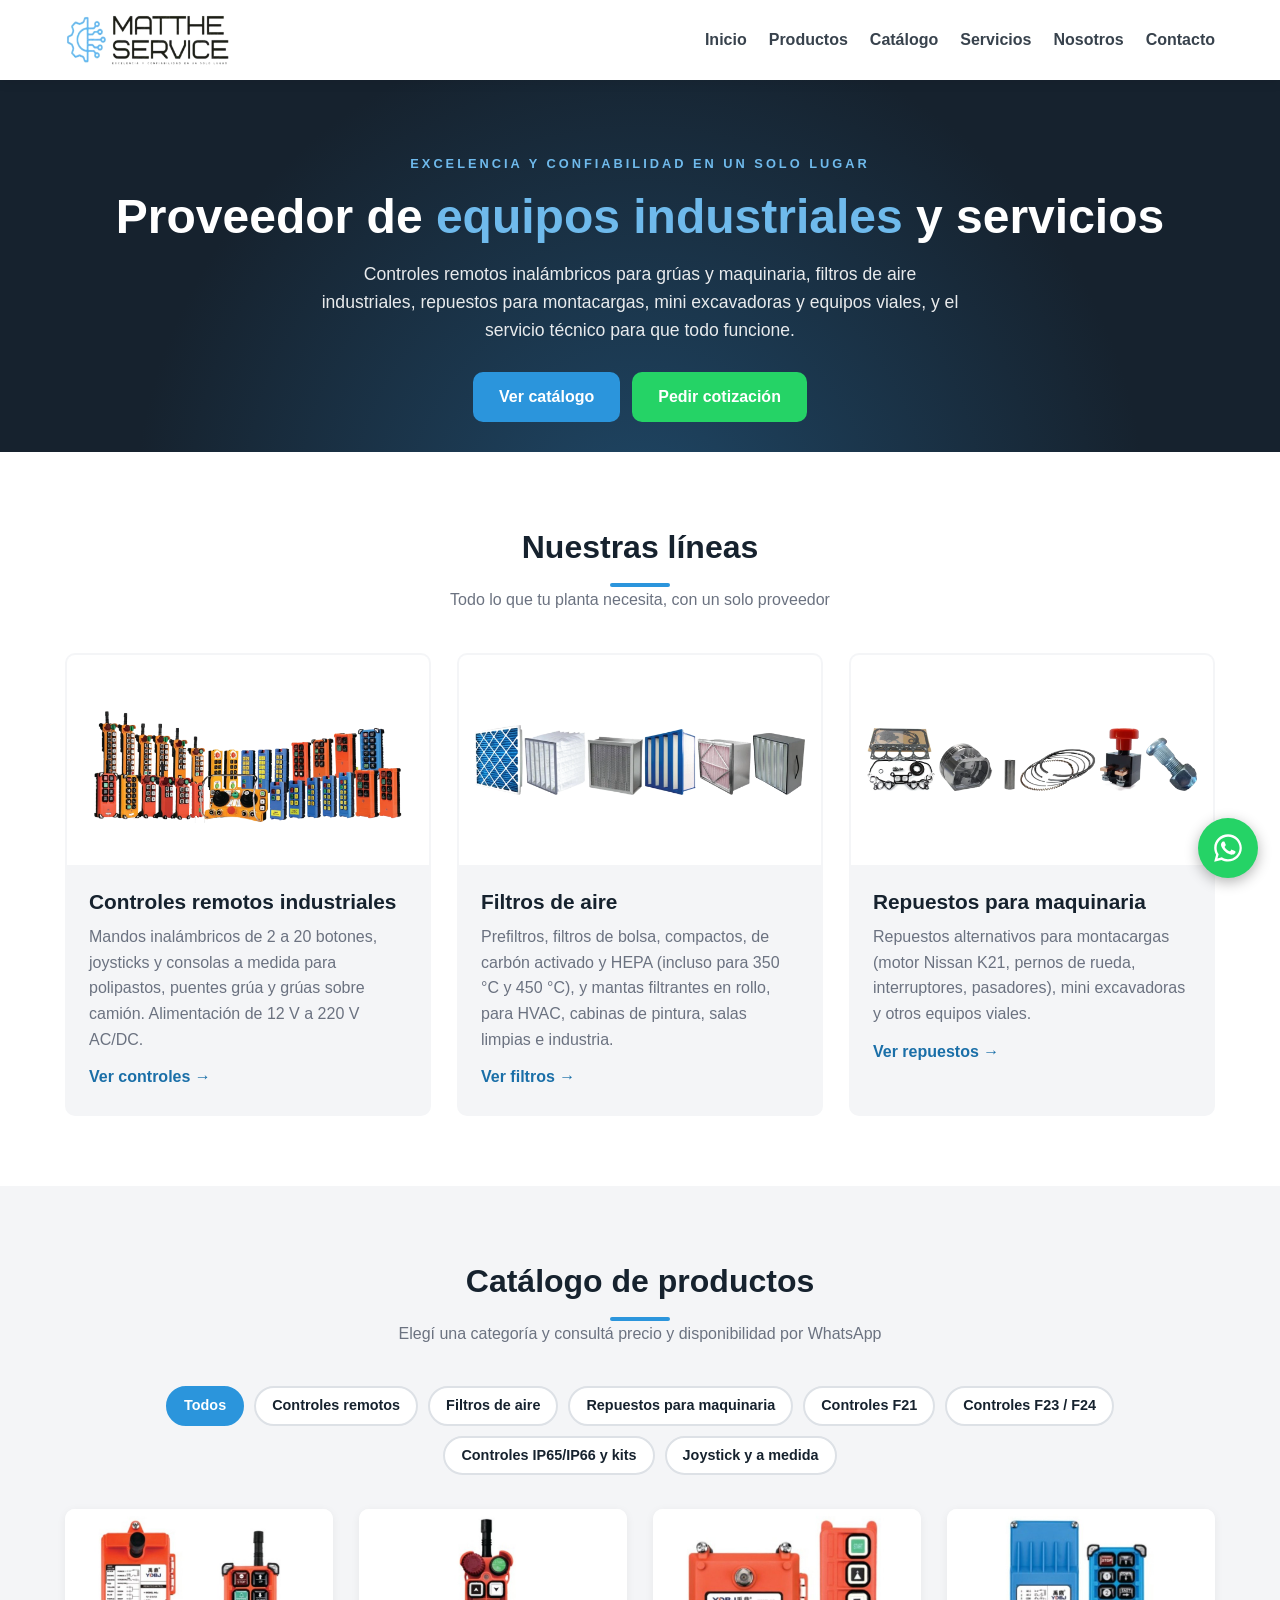
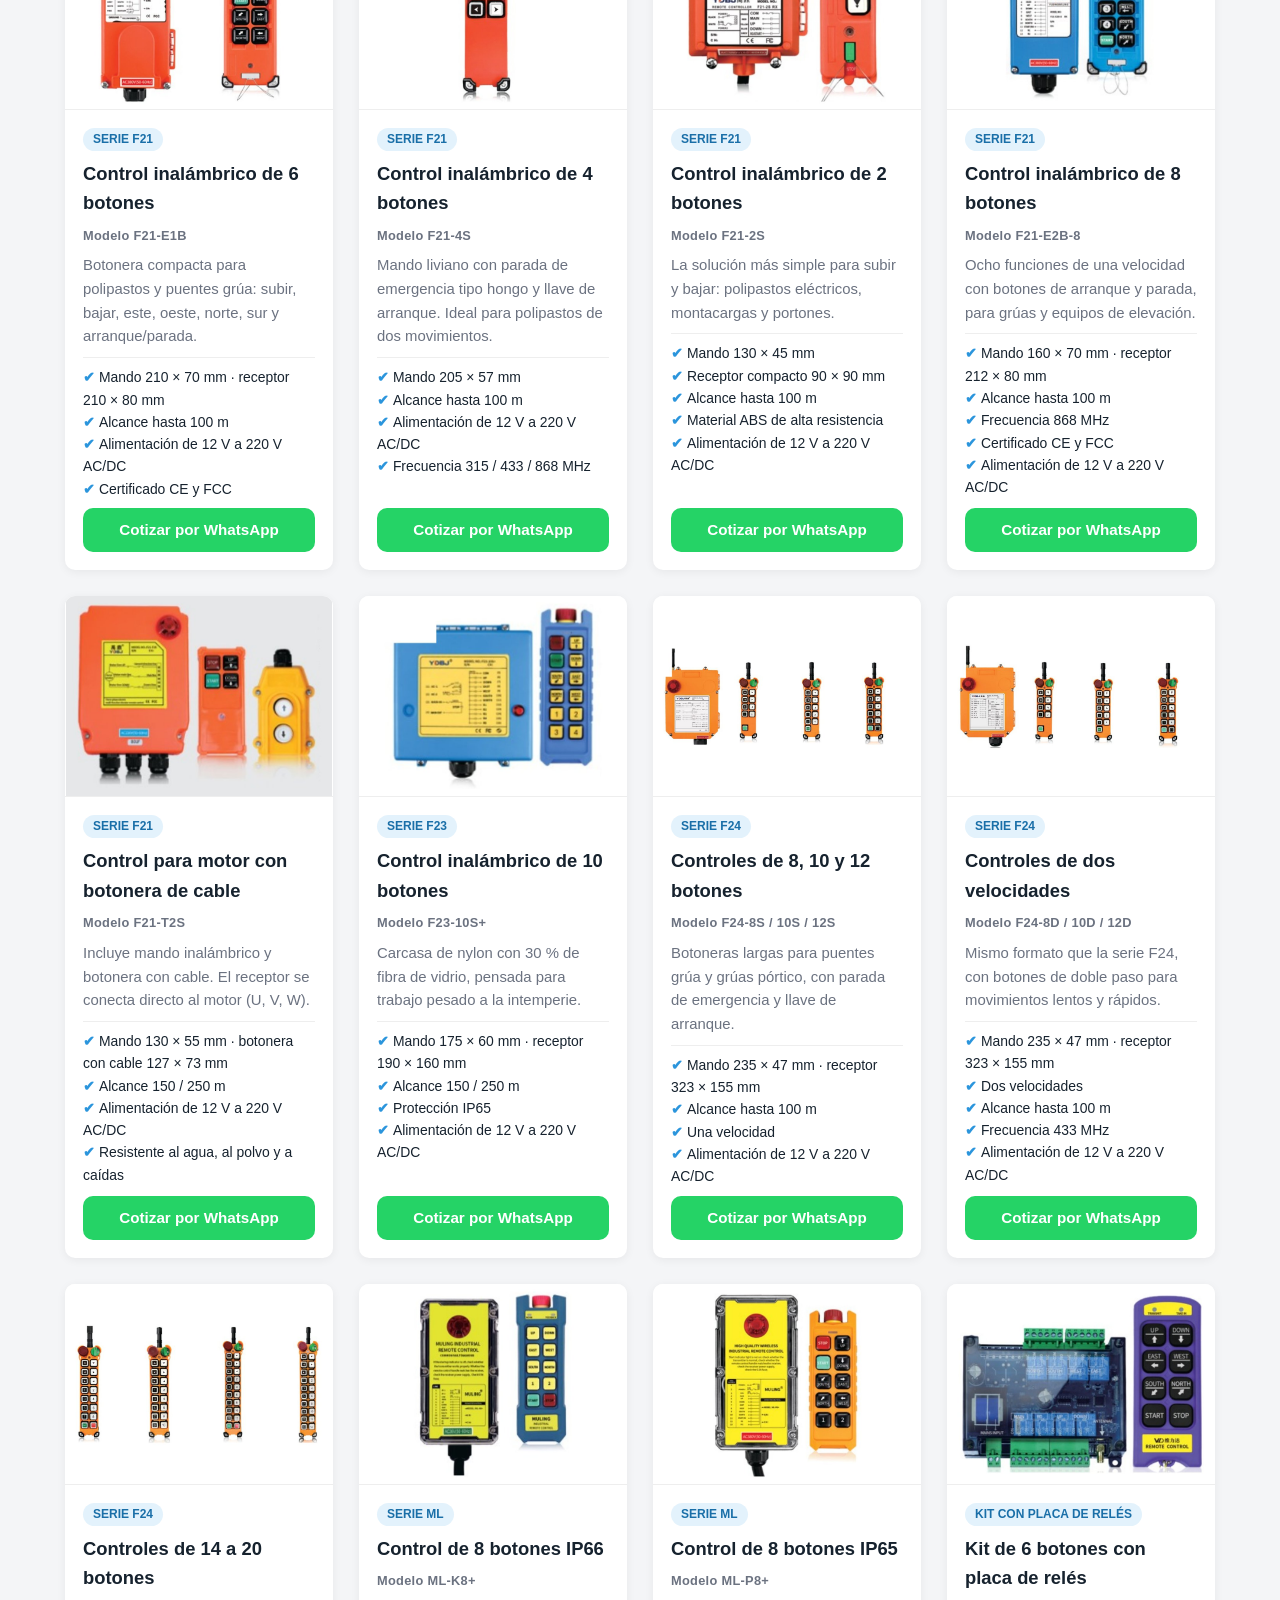
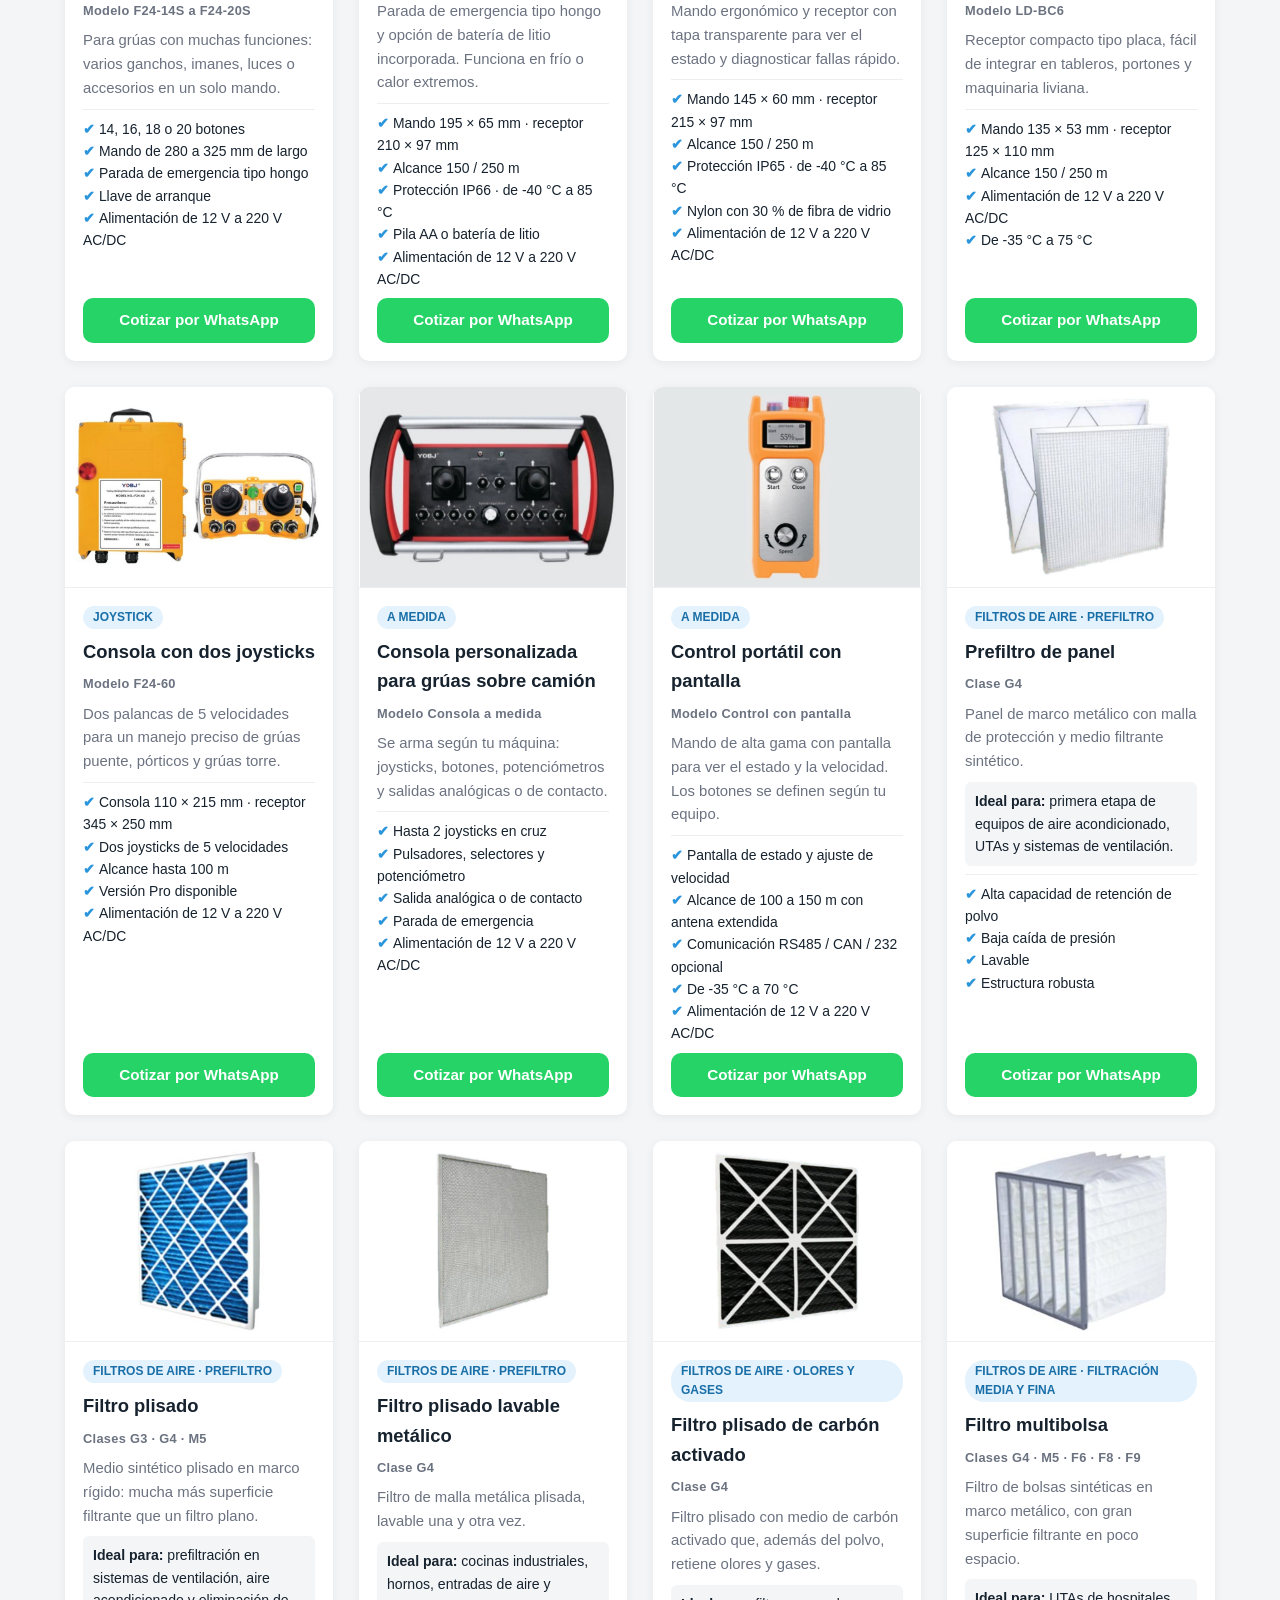
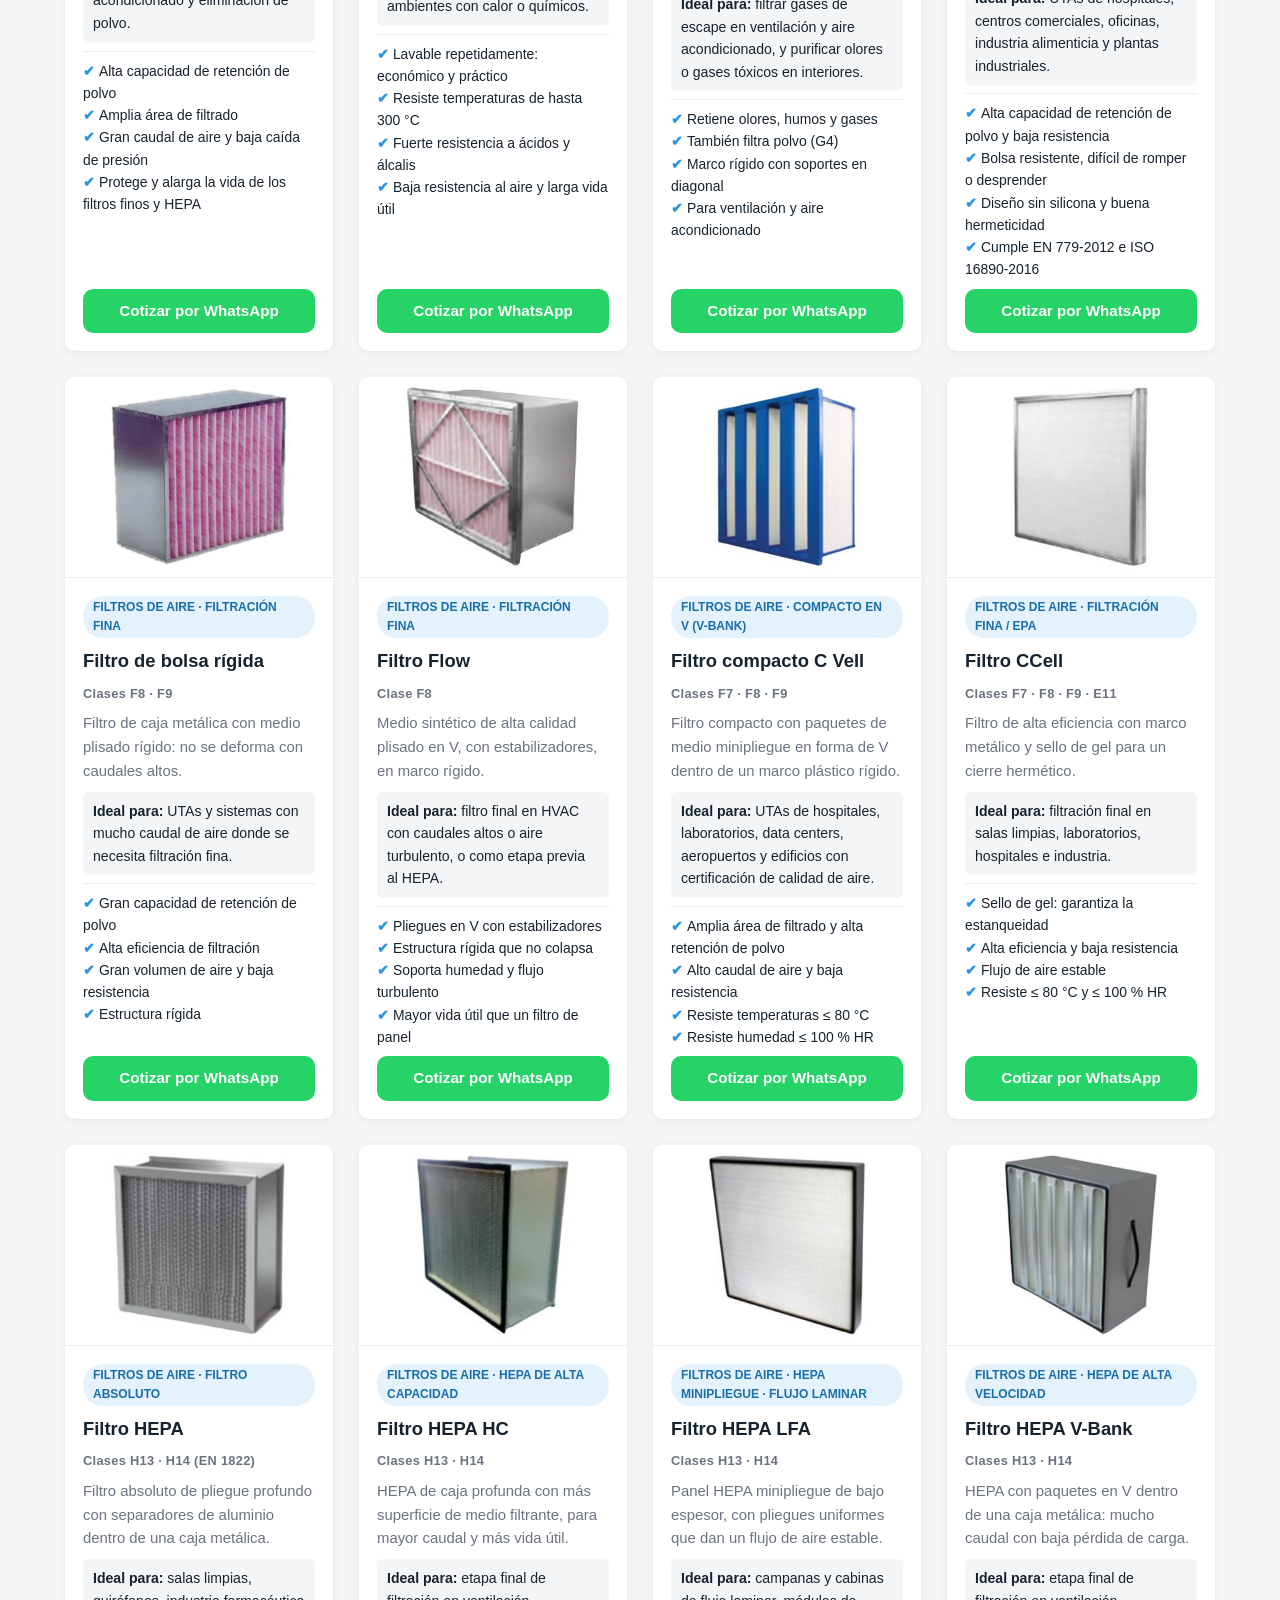
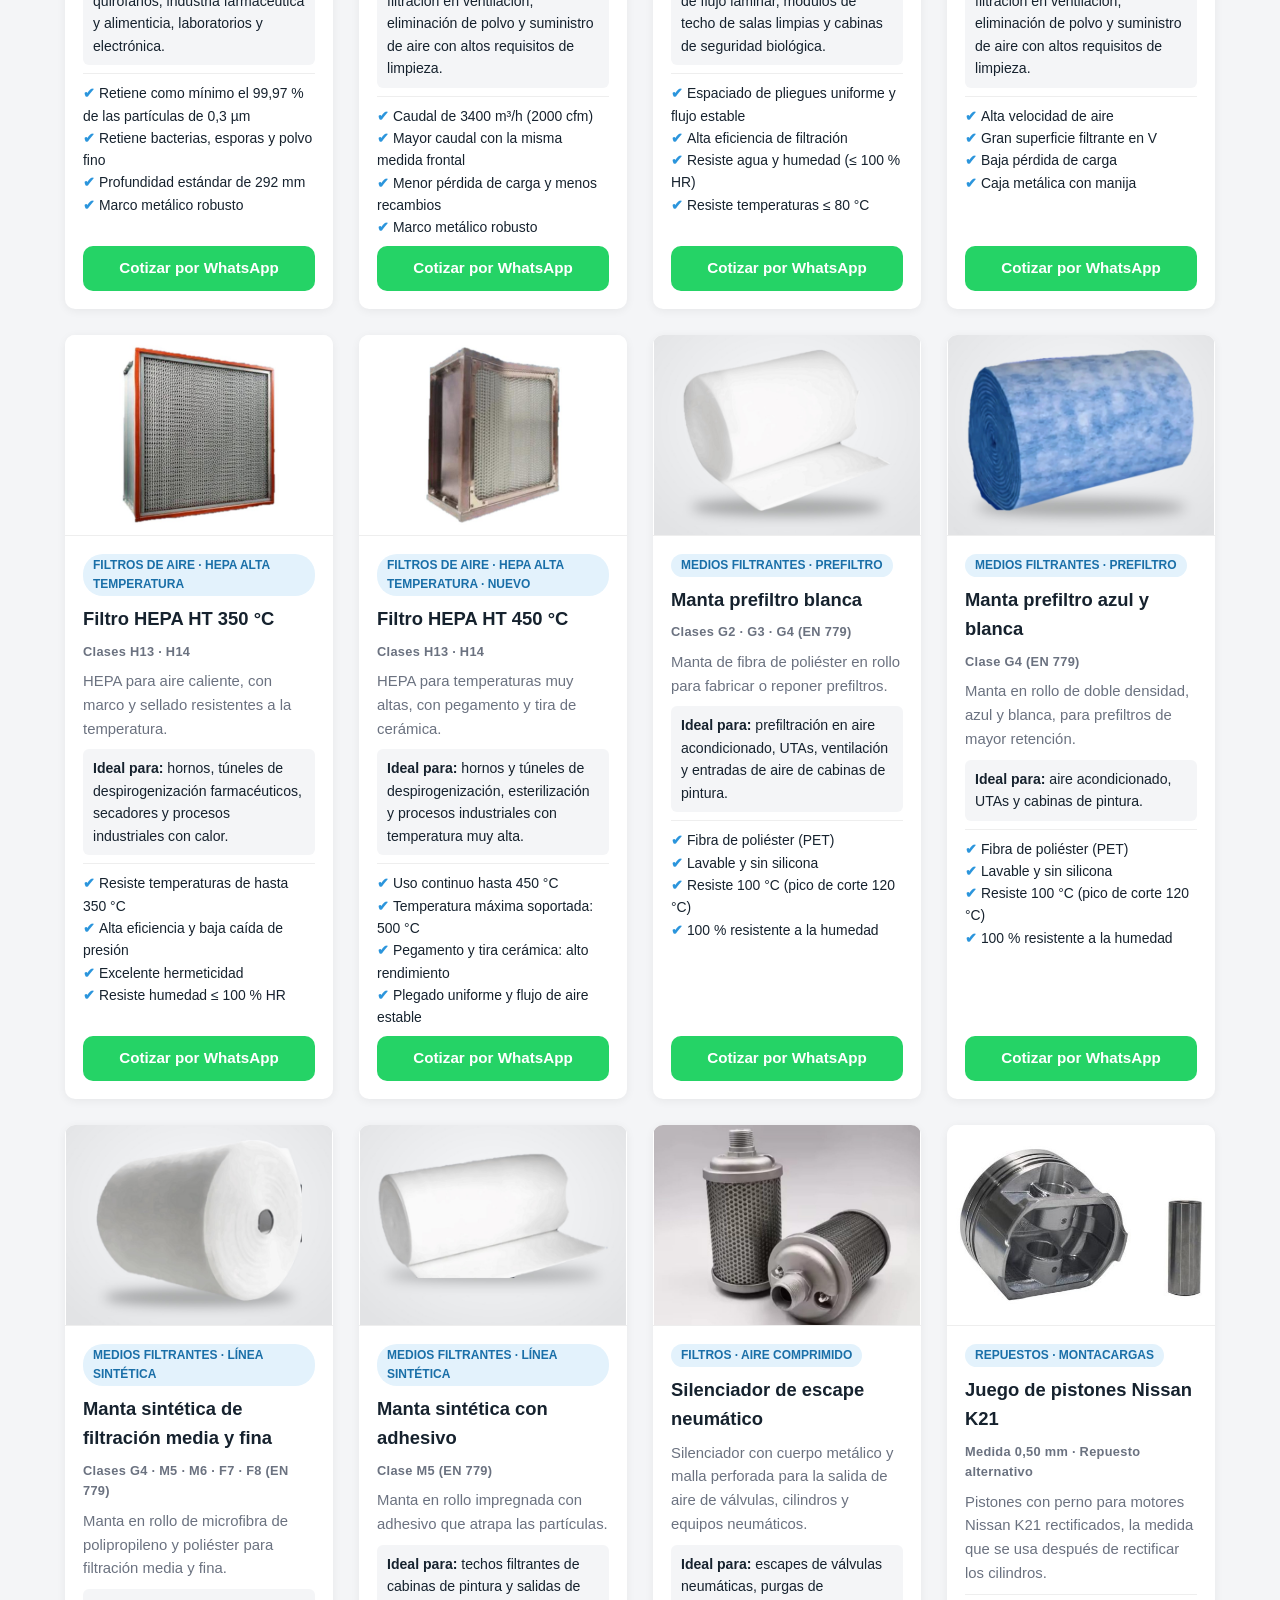
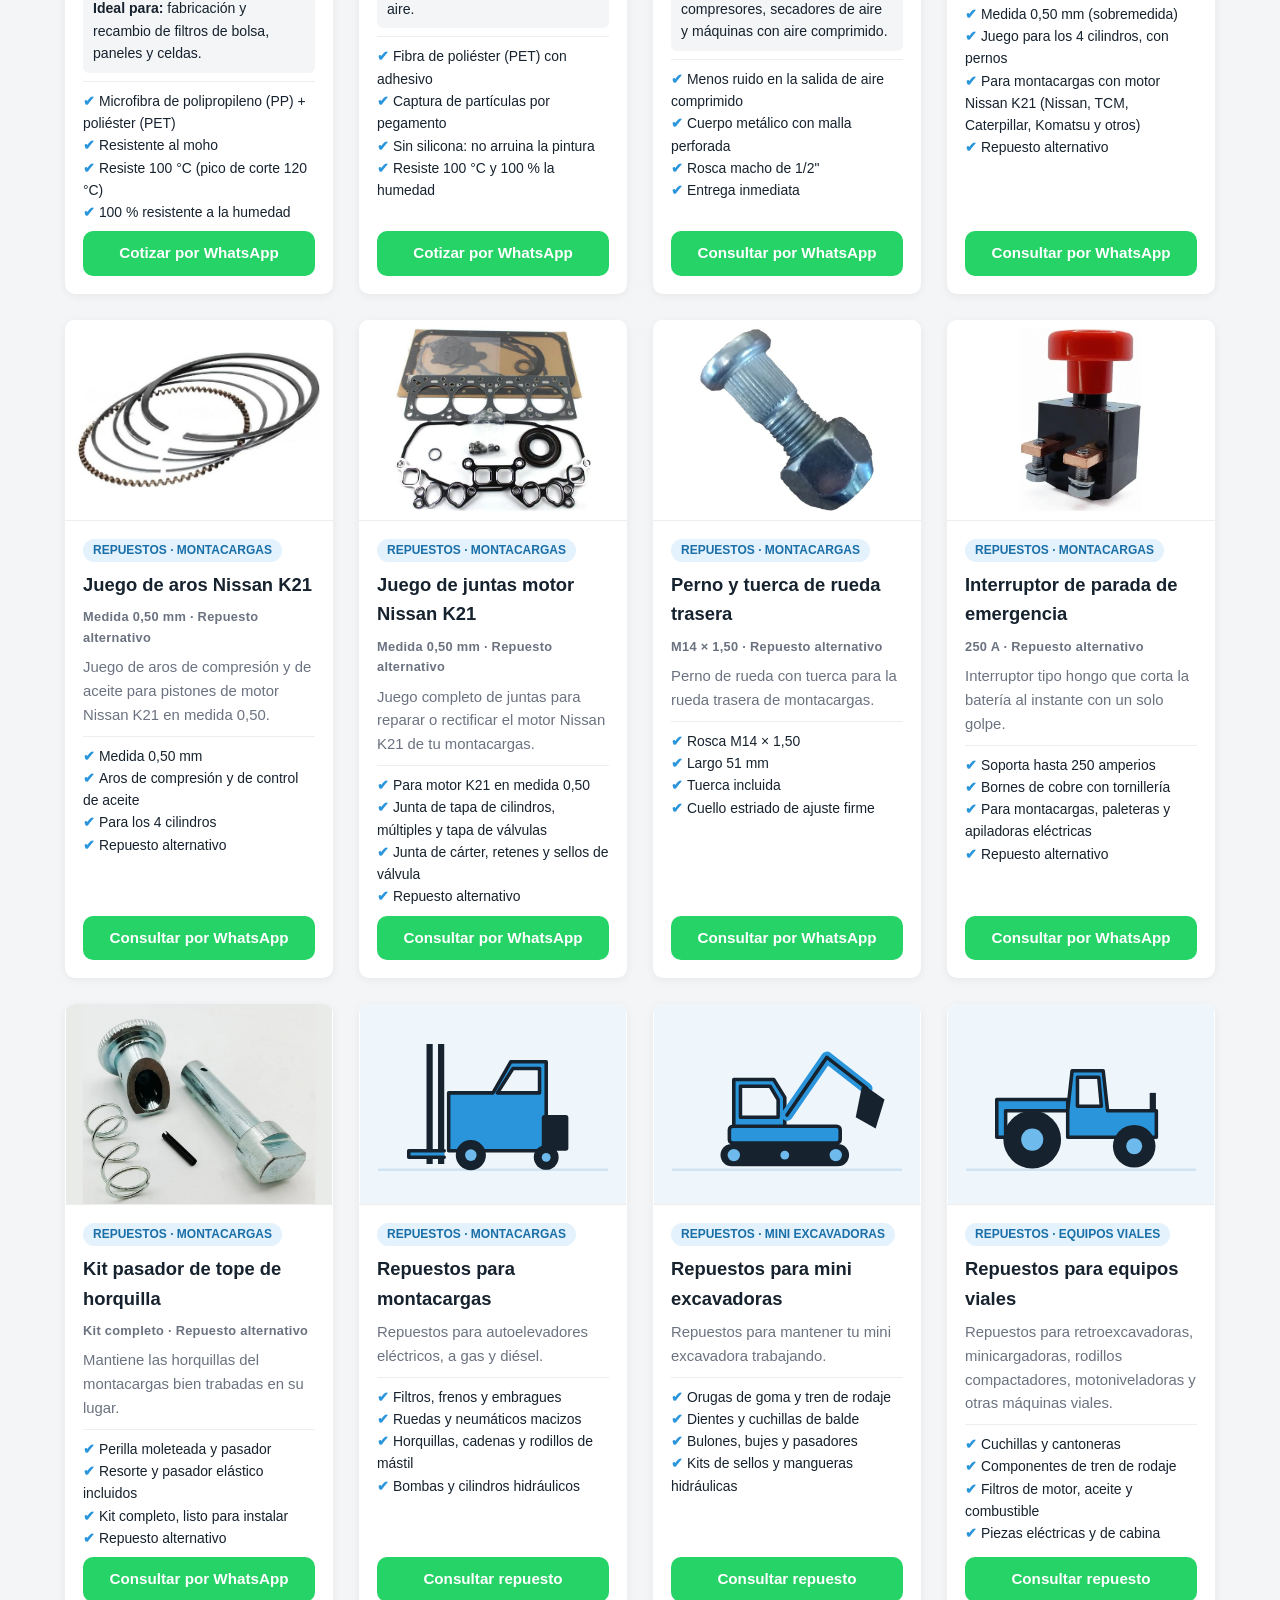
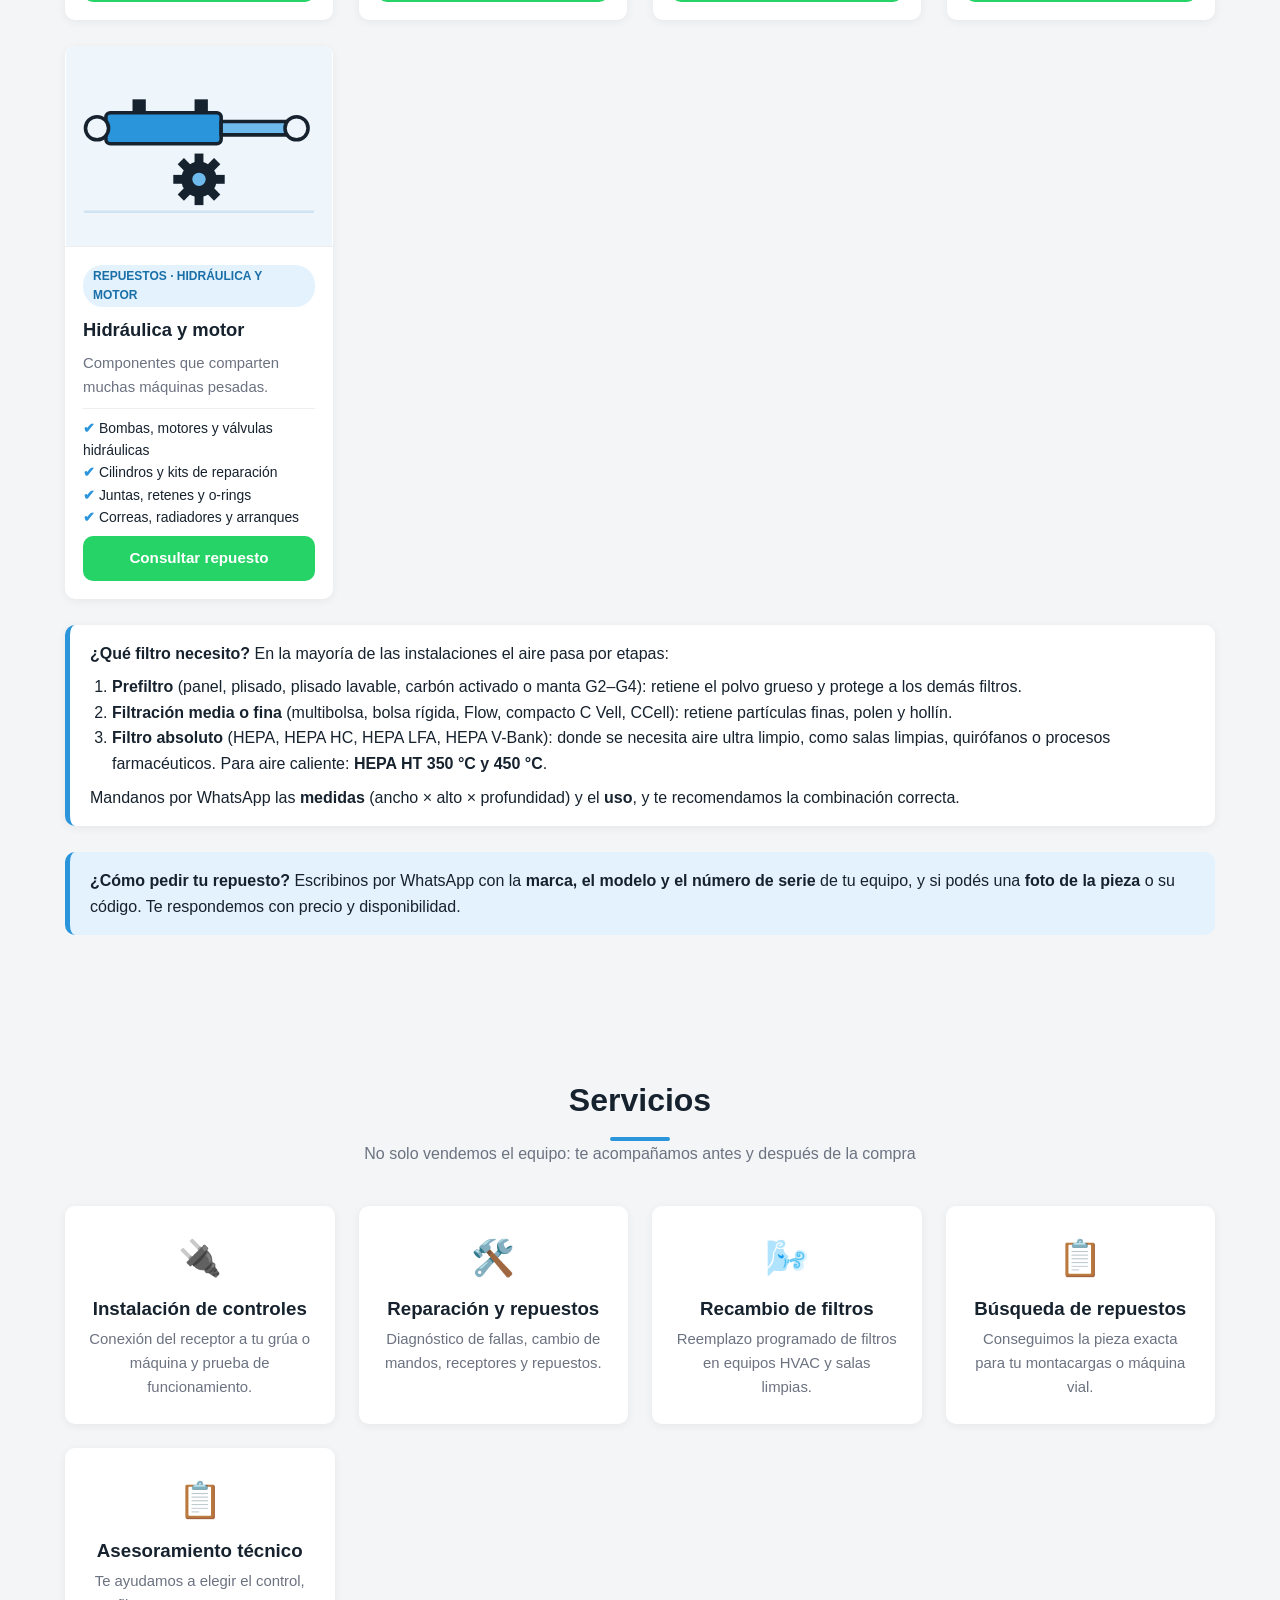
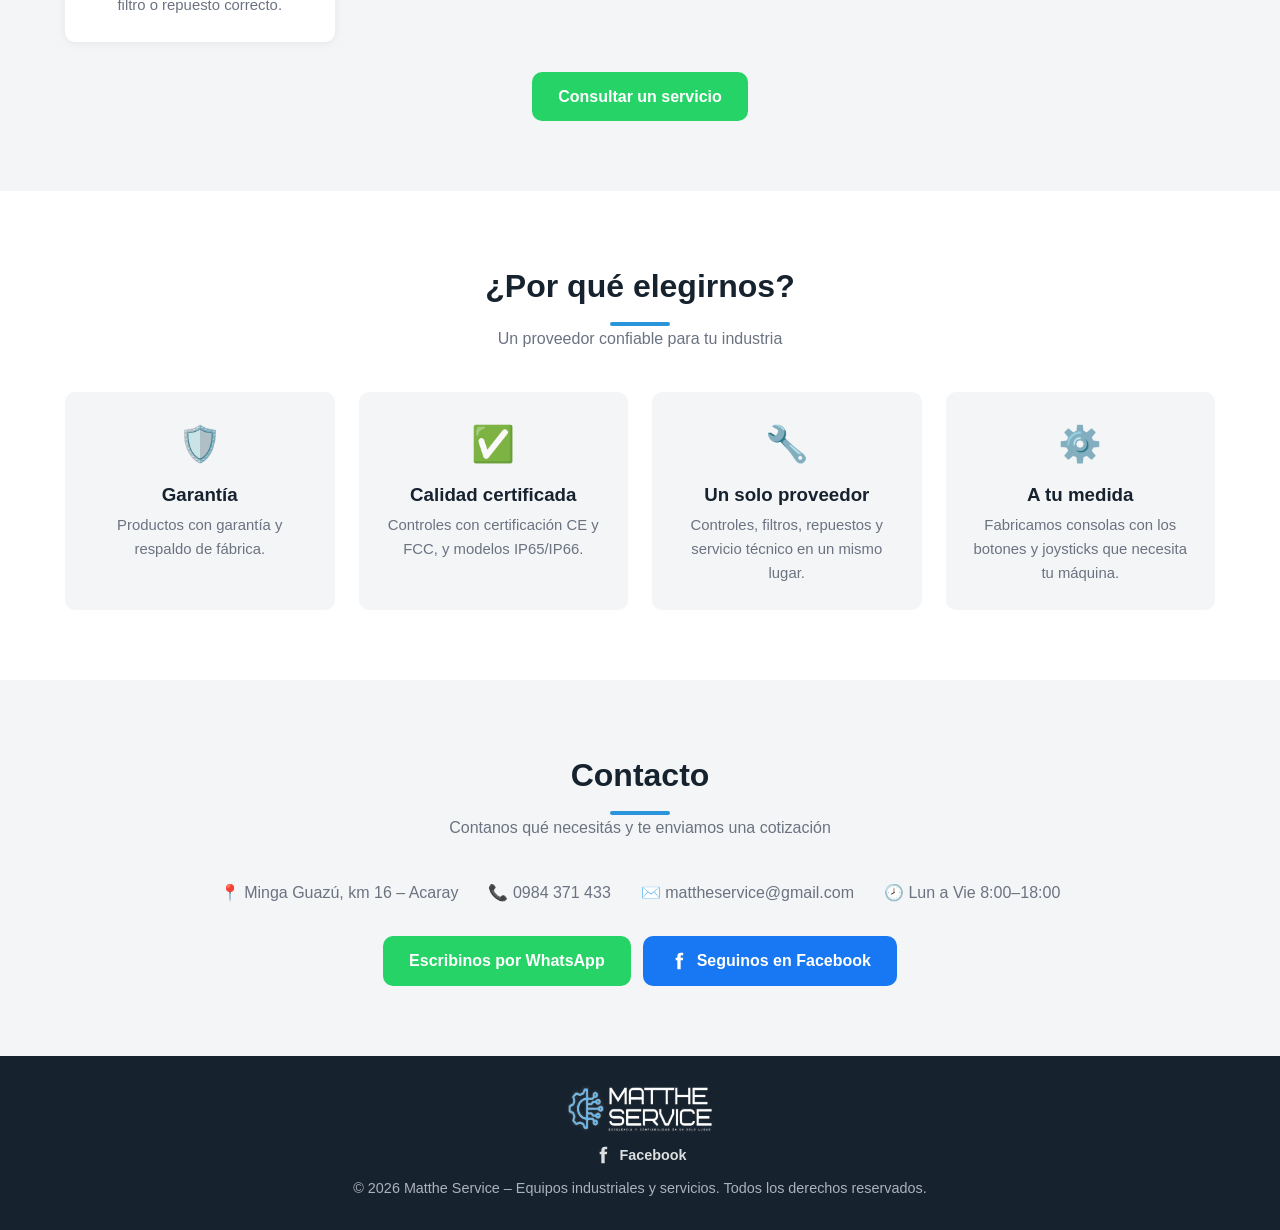
==== commit 3f4bc434: "Add files via upload" ====
--- a/index.html
+++ b/index.html
@@ -3,8 +3,19 @@
 <head>
   <meta charset="UTF-8">
   <meta name="viewport" content="width=device-width, initial-scale=1.0">
-  <title>Matthe Service | Equipos industriales y servicios</title>
-  <meta name="description" content="Proveedor de equipos industriales y servicios: controles remotos inalámbricos para grúas y maquinaria, filtros de aire HEPA, de bolsa y plisados, y repuestos para montacargas, mini excavadoras y equipos viales. Cotizá por WhatsApp.">
+  <title>Matthe Service | Equipos industriales y servicios en Paraguay</title>
+  <meta name="description" content="Matthe Service: proveedor de equipos industriales y servicios en Minga Guazú, Paraguay. Controles remotos para grúas, filtros de aire HEPA y repuestos para montacargas. WhatsApp 0984 371 433.">
+  <link rel="canonical" href="https://mattheservice.github.io/">
+  <meta name="robots" content="index, follow">
+  <meta property="og:type" content="website">
+  <meta property="og:site_name" content="Matthe Service">
+  <meta property="og:title" content="Matthe Service | Equipos industriales y servicios">
+  <meta property="og:description" content="Controles remotos industriales, filtros de aire y repuestos para montacargas en Minga Guazú, Paraguay. Consultá por WhatsApp al 0984 371 433.">
+  <meta property="og:url" content="https://mattheservice.github.io/">
+  <meta property="og:image" content="https://mattheservice.github.io/img/compartir.jpg">
+  <meta property="og:locale" content="es_PY">
+  <meta name="twitter:card" content="summary_large_image">
+  <script type="application/ld+json">{"@context": "https://schema.org", "@type": "LocalBusiness", "name": "Matthe Service", "alternateName": "Matthe", "description": "Proveedor de equipos industriales y servicios en Paraguay: controles remotos inalámbricos para grúas, filtros de aire industriales y repuestos para montacargas.", "url": "https://mattheservice.github.io/", "logo": "https://mattheservice.github.io/img/logo-matthe.png", "image": "https://mattheservice.github.io/img/compartir.jpg", "telephone": "+595984371433", "email": "mattheservice@gmail.com", "address": {"@type": "PostalAddress", "streetAddress": "Km 16 Acaray", "addressLocality": "Minga Guazú", "addressRegion": "Alto Paraná", "addressCountry": "PY"}, "sameAs": ["https://www.facebook.com/share/1CTpqgHNYn/"], "slogan": "Excelencia y confiabilidad en un solo lugar"}</script>
   <link rel="icon" type="image/png" href="img/favicon.png">
   <link rel="stylesheet" href="styles.css">
 </head>
@@ -60,7 +71,7 @@
           <img src="img/collage-filtros.webp" alt="Filtros de aire industriales">
           <div>
             <h3>Filtros de aire</h3>
-            <p>Filtros HEPA, de bolsa, plisados y compactos para HVAC, salas limpias, industria alimenticia, farmacéutica y procesos con alta temperatura.</p>
+            <p>Prefiltros, filtros de bolsa, compactos, de carbón activado y HEPA (incluso para 350 °C y 450 °C), y mantas filtrantes en rollo, para HVAC, cabinas de pintura, salas limpias e industria.</p>
             <span class="ver">Ver filtros →</span>
           </div>
         </a>
@@ -388,163 +399,362 @@
 
         <!-- FILTRO -->
         <article class="producto fil">
-          <img src="img/filtro-plisado.jpg" alt="Filtro plisado – Prefiltro" loading="lazy">
+          <img src="img/prefiltro-panel.jpg" alt="Prefiltro de panel – Clase G4" loading="lazy">
+          <div class="producto-info">
+            <span class="etiqueta">Filtros de aire · Prefiltro</span>
+            <h3>Prefiltro de panel</h3>
+            <span class="modelo">Clase G4</span>
+            <p>Panel de marco metálico con malla de protección y medio filtrante sintético.</p>
+            <p class="uso"><b>Ideal para:</b> primera etapa de equipos de aire acondicionado, UTAs y sistemas de ventilación.</p>
+            <ul class="specs">
+              <li>Alta capacidad de retención de polvo</li>
+              <li>Baja caída de presión</li>
+              <li>Lavable</li>
+              <li>Estructura robusta</li>
+            </ul>
+            <a class="boton boton-wa" href="https://wa.me/595984371433?text=Hola%2C%20quiero%20cotizar%20el%20Prefiltro%20de%20panel%20%28Clase%20G4%29.%20Medidas%20que%20necesito%3A%20" target="_blank" rel="noopener">Cotizar por WhatsApp</a>
+          </div>
+        </article>
+
+        <!-- FILTRO -->
+        <article class="producto fil">
+          <img src="img/filtro-plisado.jpg" alt="Filtro plisado – Clases G3 · G4 · M5" loading="lazy">
           <div class="producto-info">
             <span class="etiqueta">Filtros de aire · Prefiltro</span>
             <h3>Filtro plisado</h3>
-            <p>Prefiltro con medio sintético plisado y marco de cartón resistente a la humedad. Los pliegues le dan mucha más superficie que un filtro plano.</p>
-            <p class="uso"><b>Ideal para:</b> Primera etapa de equipos de aire acondicionado, UTAs y ventilación de edificios, fábricas y depósitos.</p>
-            <ul class="specs">
-              <li>Eficiencia típica MERV 8 / G4 (ISO Coarse)</li>
-              <li>Retiene polvo grueso, pelusas y polen</li>
+            <span class="modelo">Clases G3 · G4 · M5</span>
+            <p>Medio sintético plisado en marco rígido: mucha más superficie filtrante que un filtro plano.</p>
+            <p class="uso"><b>Ideal para:</b> prefiltración en sistemas de ventilación, aire acondicionado y eliminación de polvo.</p>
+            <ul class="specs">
+              <li>Alta capacidad de retención de polvo</li>
+              <li>Amplia área de filtrado</li>
+              <li>Gran caudal de aire y baja caída de presión</li>
               <li>Protege y alarga la vida de los filtros finos y HEPA</li>
-              <li>Bajo costo y medidas estándar de 1", 2" y 4"</li>
-            </ul>
-            <a class="boton boton-wa" href="https://wa.me/595984371433?text=Hola%2C%20quiero%20cotizar%20el%20Filtro%20plisado.%20Medidas%20que%20necesito%3A%20" target="_blank" rel="noopener">Cotizar por WhatsApp</a>
-          </div>
-        </article>
-
-        <!-- FILTRO -->
-        <article class="producto fil">
-          <img src="img/filtro-bolsa.jpg" alt="Filtro de bolsa – Filtración media y fina" loading="lazy">
+            </ul>
+            <a class="boton boton-wa" href="https://wa.me/595984371433?text=Hola%2C%20quiero%20cotizar%20el%20Filtro%20plisado%20%28Clases%20G3%20%C2%B7%20G4%20%C2%B7%20M5%29.%20Medidas%20que%20necesito%3A%20" target="_blank" rel="noopener">Cotizar por WhatsApp</a>
+          </div>
+        </article>
+
+        <!-- FILTRO -->
+        <article class="producto fil">
+          <img src="img/filtro-plisado-lavable.jpg" alt="Filtro plisado lavable metálico – Clase G4" loading="lazy">
+          <div class="producto-info">
+            <span class="etiqueta">Filtros de aire · Prefiltro</span>
+            <h3>Filtro plisado lavable metálico</h3>
+            <span class="modelo">Clase G4</span>
+            <p>Filtro de malla metálica plisada, lavable una y otra vez.</p>
+            <p class="uso"><b>Ideal para:</b> cocinas industriales, hornos, entradas de aire y ambientes con calor o químicos.</p>
+            <ul class="specs">
+              <li>Lavable repetidamente: económico y práctico</li>
+              <li>Resiste temperaturas de hasta 300 °C</li>
+              <li>Fuerte resistencia a ácidos y álcalis</li>
+              <li>Baja resistencia al aire y larga vida útil</li>
+            </ul>
+            <a class="boton boton-wa" href="https://wa.me/595984371433?text=Hola%2C%20quiero%20cotizar%20el%20Filtro%20plisado%20lavable%20met%C3%A1lico%20%28Clase%20G4%29.%20Medidas%20que%20necesito%3A%20" target="_blank" rel="noopener">Cotizar por WhatsApp</a>
+          </div>
+        </article>
+
+        <!-- FILTRO -->
+        <article class="producto fil">
+          <img src="img/filtro-plisado-carbon.jpg" alt="Filtro plisado de carbón activado – Clase G4" loading="lazy">
+          <div class="producto-info">
+            <span class="etiqueta">Filtros de aire · Olores y gases</span>
+            <h3>Filtro plisado de carbón activado</h3>
+            <span class="modelo">Clase G4</span>
+            <p>Filtro plisado con medio de carbón activado que, además del polvo, retiene olores y gases.</p>
+            <p class="uso"><b>Ideal para:</b> filtrar gases de escape en ventilación y aire acondicionado, y purificar olores o gases tóxicos en interiores.</p>
+            <ul class="specs">
+              <li>Retiene olores, humos y gases</li>
+              <li>También filtra polvo (G4)</li>
+              <li>Marco rígido con soportes en diagonal</li>
+              <li>Para ventilación y aire acondicionado</li>
+            </ul>
+            <a class="boton boton-wa" href="https://wa.me/595984371433?text=Hola%2C%20quiero%20cotizar%20el%20Filtro%20plisado%20de%20carb%C3%B3n%20activado%20%28Clase%20G4%29.%20Medidas%20que%20necesito%3A%20" target="_blank" rel="noopener">Cotizar por WhatsApp</a>
+          </div>
+        </article>
+
+        <!-- FILTRO -->
+        <article class="producto fil">
+          <img src="img/filtro-bolsa.jpg" alt="Filtro multibolsa – Clases G4 · M5 · F6 · F8 · F9" loading="lazy">
           <div class="producto-info">
             <span class="etiqueta">Filtros de aire · Filtración media y fina</span>
-            <h3>Filtro de bolsa</h3>
-            <p>Filtro multibolsa con bolsillos de medio sintético cosidos o soldados a un marco metálico. Ofrece gran superficie filtrante en poco espacio frontal.</p>
-            <p class="uso"><b>Ideal para:</b> Segunda etapa en UTAs de hospitales, centros comerciales, oficinas, industria alimenticia y plantas industriales.</p>
-            <ul class="specs">
-              <li>Eficiencias de M5 a F9 (ISO ePM10 a ePM1)</li>
-              <li>Alta capacidad de retención de polvo</li>
-              <li>Baja pérdida de carga y larga vida útil</li>
-              <li>Fácil de cambiar, bajo costo por m³ de aire</li>
-            </ul>
-            <a class="boton boton-wa" href="https://wa.me/595984371433?text=Hola%2C%20quiero%20cotizar%20el%20Filtro%20de%20bolsa.%20Medidas%20que%20necesito%3A%20" target="_blank" rel="noopener">Cotizar por WhatsApp</a>
-          </div>
-        </article>
-
-        <!-- FILTRO -->
-        <article class="producto fil">
-          <img src="img/filtro-flow.jpg" alt="Filtro Flow – Celda rígida" loading="lazy">
-          <div class="producto-info">
-            <span class="etiqueta">Filtros de aire · Celda rígida</span>
+            <h3>Filtro multibolsa</h3>
+            <span class="modelo">Clases G4 · M5 · F6 · F8 · F9</span>
+            <p>Filtro de bolsas sintéticas en marco metálico, con gran superficie filtrante en poco espacio.</p>
+            <p class="uso"><b>Ideal para:</b> UTAs de hospitales, centros comerciales, oficinas, industria alimenticia y plantas industriales.</p>
+            <ul class="specs">
+              <li>Alta capacidad de retención de polvo y baja resistencia</li>
+              <li>Bolsa resistente, difícil de romper o desprender</li>
+              <li>Diseño sin silicona y buena hermeticidad</li>
+              <li>Cumple EN 779-2012 e ISO 16890-2016</li>
+            </ul>
+            <a class="boton boton-wa" href="https://wa.me/595984371433?text=Hola%2C%20quiero%20cotizar%20el%20Filtro%20multibolsa%20%28Clases%20G4%20%C2%B7%20M5%20%C2%B7%20F6%20%C2%B7%20F8%20%C2%B7%20F9%29.%20Medidas%20que%20necesito%3A%20" target="_blank" rel="noopener">Cotizar por WhatsApp</a>
+          </div>
+        </article>
+
+        <!-- FILTRO -->
+        <article class="producto fil">
+          <img src="img/filtro-bolsa-rigida.jpg" alt="Filtro de bolsa rígida – Clases F8 · F9" loading="lazy">
+          <div class="producto-info">
+            <span class="etiqueta">Filtros de aire · Filtración fina</span>
+            <h3>Filtro de bolsa rígida</h3>
+            <span class="modelo">Clases F8 · F9</span>
+            <p>Filtro de caja metálica con medio plisado rígido: no se deforma con caudales altos.</p>
+            <p class="uso"><b>Ideal para:</b> UTAs y sistemas con mucho caudal de aire donde se necesita filtración fina.</p>
+            <ul class="specs">
+              <li>Gran capacidad de retención de polvo</li>
+              <li>Alta eficiencia de filtración</li>
+              <li>Gran volumen de aire y baja resistencia</li>
+              <li>Estructura rígida</li>
+            </ul>
+            <a class="boton boton-wa" href="https://wa.me/595984371433?text=Hola%2C%20quiero%20cotizar%20el%20Filtro%20de%20bolsa%20r%C3%ADgida%20%28Clases%20F8%20%C2%B7%20F9%29.%20Medidas%20que%20necesito%3A%20" target="_blank" rel="noopener">Cotizar por WhatsApp</a>
+          </div>
+        </article>
+
+        <!-- FILTRO -->
+        <article class="producto fil">
+          <img src="img/filtro-flow.jpg" alt="Filtro Flow – Clase F8" loading="lazy">
+          <div class="producto-info">
+            <span class="etiqueta">Filtros de aire · Filtración fina</span>
             <h3>Filtro Flow</h3>
-            <p>Filtro de celda rígida con medio plisado profundo dentro de una caja metálica, reforzado con soportes en diagonal.</p>
-            <p class="uso"><b>Ideal para:</b> Filtro final en sistemas HVAC con caudales altos o aire turbulento, o como etapa previa al HEPA.</p>
-            <ul class="specs">
-              <li>Eficiencias típicas MERV 11 a 14</li>
-              <li>Estructura rígida que no colapsa con caudal alto</li>
+            <span class="modelo">Clase F8</span>
+            <p>Medio sintético de alta calidad plisado en V, con estabilizadores, en marco rígido.</p>
+            <p class="uso"><b>Ideal para:</b> filtro final en HVAC con caudales altos o aire turbulento, o como etapa previa al HEPA.</p>
+            <ul class="specs">
+              <li>Pliegues en V con estabilizadores</li>
+              <li>Estructura rígida que no colapsa</li>
               <li>Soporta humedad y flujo turbulento</li>
               <li>Mayor vida útil que un filtro de panel</li>
             </ul>
-            <a class="boton boton-wa" href="https://wa.me/595984371433?text=Hola%2C%20quiero%20cotizar%20el%20Filtro%20Flow.%20Medidas%20que%20necesito%3A%20" target="_blank" rel="noopener">Cotizar por WhatsApp</a>
-          </div>
-        </article>
-
-        <!-- FILTRO -->
-        <article class="producto fil">
-          <img src="img/filtro-c-vell.jpg" alt="Filtro C Vell – Compacto en V (V-Bank)" loading="lazy">
+            <a class="boton boton-wa" href="https://wa.me/595984371433?text=Hola%2C%20quiero%20cotizar%20el%20Filtro%20Flow%20%28Clase%20F8%29.%20Medidas%20que%20necesito%3A%20" target="_blank" rel="noopener">Cotizar por WhatsApp</a>
+          </div>
+        </article>
+
+        <!-- FILTRO -->
+        <article class="producto fil">
+          <img src="img/filtro-c-vell.jpg" alt="Filtro compacto C Vell – Clases F7 · F8 · F9" loading="lazy">
           <div class="producto-info">
             <span class="etiqueta">Filtros de aire · Compacto en V (V-Bank)</span>
-            <h3>Filtro C Vell</h3>
-            <p>Filtro compacto con paquetes de medio minipliegue en forma de "V" dentro de un marco plástico rígido.</p>
+            <h3>Filtro compacto C Vell</h3>
+            <span class="modelo">Clases F7 · F8 · F9</span>
+            <p>Filtro compacto con paquetes de medio minipliegue en forma de V dentro de un marco plástico rígido.</p>
             <p class="uso"><b>Ideal para:</b> UTAs de hospitales, laboratorios, data centers, aeropuertos y edificios con certificación de calidad de aire.</p>
             <ul class="specs">
-              <li>Eficiencias MERV 11 a 15 (ISO ePM1)</li>
-              <li>Máxima superficie filtrante en el mismo tamaño</li>
-              <li>Baja pérdida de carga: menor consumo eléctrico</li>
-              <li>Liviano, sin bolsas que se deformen</li>
-            </ul>
-            <a class="boton boton-wa" href="https://wa.me/595984371433?text=Hola%2C%20quiero%20cotizar%20el%20Filtro%20C%20Vell.%20Medidas%20que%20necesito%3A%20" target="_blank" rel="noopener">Cotizar por WhatsApp</a>
-          </div>
-        </article>
-
-        <!-- FILTRO -->
-        <article class="producto fil">
-          <img src="img/filtro-cell.jpg" alt="Filtro Cell – Panel minipliegue" loading="lazy">
-          <div class="producto-info">
-            <span class="etiqueta">Filtros de aire · Panel minipliegue</span>
-            <h3>Filtro Cell</h3>
-            <p>Panel delgado de medio minipliegue con marco de aluminio. Alta eficiencia en muy poca profundidad.</p>
-            <p class="uso"><b>Ideal para:</b> Equipos compactos: fan coils, cabinas, purificadores de aire, equipos de proceso y salidas de aire.</p>
-            <ul class="specs">
-              <li>Medio minipliegue de fibra de vidrio o sintético</li>
-              <li>Marco de aluminio liviano y resistente</li>
-              <li>Ideal donde hay poco espacio</li>
-              <li>Versiones de filtración fina a EPA/HEPA</li>
-            </ul>
-            <a class="boton boton-wa" href="https://wa.me/595984371433?text=Hola%2C%20quiero%20cotizar%20el%20Filtro%20Cell.%20Medidas%20que%20necesito%3A%20" target="_blank" rel="noopener">Cotizar por WhatsApp</a>
-          </div>
-        </article>
-
-        <!-- FILTRO -->
-        <article class="producto fil">
-          <img src="img/filtro-hepa.jpg" alt="Filtro HEPA – Filtro absoluto" loading="lazy">
+              <li>Amplia área de filtrado y alta retención de polvo</li>
+              <li>Alto caudal de aire y baja resistencia</li>
+              <li>Resiste temperaturas ≤ 80 °C</li>
+              <li>Resiste humedad ≤ 100 % HR</li>
+            </ul>
+            <a class="boton boton-wa" href="https://wa.me/595984371433?text=Hola%2C%20quiero%20cotizar%20el%20Filtro%20compacto%20C%20Vell%20%28Clases%20F7%20%C2%B7%20F8%20%C2%B7%20F9%29.%20Medidas%20que%20necesito%3A%20" target="_blank" rel="noopener">Cotizar por WhatsApp</a>
+          </div>
+        </article>
+
+        <!-- FILTRO -->
+        <article class="producto fil">
+          <img src="img/filtro-cell.jpg" alt="Filtro CCell – Clases F7 · F8 · F9 · E11" loading="lazy">
+          <div class="producto-info">
+            <span class="etiqueta">Filtros de aire · Filtración fina / EPA</span>
+            <h3>Filtro CCell</h3>
+            <span class="modelo">Clases F7 · F8 · F9 · E11</span>
+            <p>Filtro de alta eficiencia con marco metálico y sello de gel para un cierre hermético.</p>
+            <p class="uso"><b>Ideal para:</b> filtración final en salas limpias, laboratorios, hospitales e industria.</p>
+            <ul class="specs">
+              <li>Sello de gel: garantiza la estanqueidad</li>
+              <li>Alta eficiencia y baja resistencia</li>
+              <li>Flujo de aire estable</li>
+              <li>Resiste ≤ 80 °C y ≤ 100 % HR</li>
+            </ul>
+            <a class="boton boton-wa" href="https://wa.me/595984371433?text=Hola%2C%20quiero%20cotizar%20el%20Filtro%20CCell%20%28Clases%20F7%20%C2%B7%20F8%20%C2%B7%20F9%20%C2%B7%20E11%29.%20Medidas%20que%20necesito%3A%20" target="_blank" rel="noopener">Cotizar por WhatsApp</a>
+          </div>
+        </article>
+
+        <!-- FILTRO -->
+        <article class="producto fil">
+          <img src="img/filtro-hepa.jpg" alt="Filtro HEPA – Clases H13 · H14 (EN 1822)" loading="lazy">
           <div class="producto-info">
             <span class="etiqueta">Filtros de aire · Filtro absoluto</span>
             <h3>Filtro HEPA</h3>
+            <span class="modelo">Clases H13 · H14 (EN 1822)</span>
             <p>Filtro absoluto de pliegue profundo con separadores de aluminio dentro de una caja metálica.</p>
-            <p class="uso"><b>Ideal para:</b> Salas limpias, quirófanos, industria farmacéutica y alimenticia, laboratorios y electrónica.</p>
+            <p class="uso"><b>Ideal para:</b> salas limpias, quirófanos, industria farmacéutica y alimenticia, laboratorios y electrónica.</p>
             <ul class="specs">
               <li>Retiene como mínimo el 99,97 % de las partículas de 0,3 µm</li>
-              <li>Clases H13 y H14 según EN 1822</li>
               <li>Retiene bacterias, esporas y polvo fino</li>
               <li>Profundidad estándar de 292 mm</li>
-            </ul>
-            <a class="boton boton-wa" href="https://wa.me/595984371433?text=Hola%2C%20quiero%20cotizar%20el%20Filtro%20HEPA.%20Medidas%20que%20necesito%3A%20" target="_blank" rel="noopener">Cotizar por WhatsApp</a>
-          </div>
-        </article>
-
-        <!-- FILTRO -->
-        <article class="producto fil">
-          <img src="img/filtro-hepa-hc.jpg" alt="Filtro HEPA HC – HEPA de alta capacidad" loading="lazy">
+              <li>Marco metálico robusto</li>
+            </ul>
+            <a class="boton boton-wa" href="https://wa.me/595984371433?text=Hola%2C%20quiero%20cotizar%20el%20Filtro%20HEPA%20%28Clases%20H13%20%C2%B7%20H14%20%28EN%201822%29%29.%20Medidas%20que%20necesito%3A%20" target="_blank" rel="noopener">Cotizar por WhatsApp</a>
+          </div>
+        </article>
+
+        <!-- FILTRO -->
+        <article class="producto fil">
+          <img src="img/filtro-hepa-hc.jpg" alt="Filtro HEPA HC – Clases H13 · H14" loading="lazy">
           <div class="producto-info">
             <span class="etiqueta">Filtros de aire · HEPA de alta capacidad</span>
             <h3>Filtro HEPA HC</h3>
-            <p>Versión HEPA de caja profunda con más superficie de medio filtrante, para mayor caudal y más vida útil.</p>
-            <p class="uso"><b>Ideal para:</b> Sistemas de inyección de aire a salas limpias y procesos críticos con caudales altos.</p>
-            <ul class="specs">
-              <li>Eficiencia HEPA H13/H14</li>
+            <span class="modelo">Clases H13 · H14</span>
+            <p>HEPA de caja profunda con más superficie de medio filtrante, para mayor caudal y más vida útil.</p>
+            <p class="uso"><b>Ideal para:</b> etapa final de filtración en ventilación, eliminación de polvo y suministro de aire con altos requisitos de limpieza.</p>
+            <ul class="specs">
+              <li>Caudal de 3400 m³/h (2000 cfm)</li>
               <li>Mayor caudal con la misma medida frontal</li>
               <li>Menor pérdida de carga y menos recambios</li>
               <li>Marco metálico robusto</li>
             </ul>
-            <a class="boton boton-wa" href="https://wa.me/595984371433?text=Hola%2C%20quiero%20cotizar%20el%20Filtro%20HEPA%20HC.%20Medidas%20que%20necesito%3A%20" target="_blank" rel="noopener">Cotizar por WhatsApp</a>
-          </div>
-        </article>
-
-        <!-- FILTRO -->
-        <article class="producto fil">
-          <img src="img/filtro-hpa-lfa.jpg" alt="Filtro HPA LFA – HEPA para flujo laminar" loading="lazy">
-          <div class="producto-info">
-            <span class="etiqueta">Filtros de aire · HEPA para flujo laminar</span>
-            <h3>Filtro HPA LFA</h3>
-            <p>Panel HEPA minipliegue de bajo espesor con marco de aluminio. Entrega un flujo de aire uniforme y unidireccional.</p>
-            <p class="uso"><b>Ideal para:</b> Campanas y cabinas de flujo laminar, módulos de techo de salas limpias y cabinas de seguridad biológica.</p>
-            <ul class="specs">
-              <li>Eficiencia H13/H14</li>
-              <li>Bajo espesor (unos 69 mm), fácil de instalar en techos y módulos</li>
-              <li>Flujo uniforme sobre toda la superficie</li>
-              <li>Junta de poliuretano o de gel según el equipo</li>
-            </ul>
-            <a class="boton boton-wa" href="https://wa.me/595984371433?text=Hola%2C%20quiero%20cotizar%20el%20Filtro%20HPA%20LFA.%20Medidas%20que%20necesito%3A%20" target="_blank" rel="noopener">Cotizar por WhatsApp</a>
-          </div>
-        </article>
-
-        <!-- FILTRO -->
-        <article class="producto fil">
-          <img src="img/filtro-hepa-hvht.jpg" alt="Filtro HEPA HVHT – Alto caudal y alta temperatura" loading="lazy">
-          <div class="producto-info">
-            <span class="etiqueta">Filtros de aire · Alto caudal y alta temperatura</span>
-            <h3>Filtro HEPA HVHT</h3>
-            <p>Filtro HEPA de alto caudal con paquetes en V dentro de una caja metálica con manija, para procesos con aire caliente.</p>
-            <p class="uso"><b>Ideal para:</b> Túneles de despirogenización y hornos farmacéuticos, secadores de la industria alimenticia y cabinas de pintura.</p>
-            <ul class="specs">
-              <li>Eficiencia HEPA en procesos con aire caliente</li>
-              <li>Muy alto caudal con baja pérdida de carga</li>
-              <li>Marco metálico y sellos resistentes al calor</li>
-              <li>Consultá la temperatura máxima de cada modelo</li>
-            </ul>
-            <a class="boton boton-wa" href="https://wa.me/595984371433?text=Hola%2C%20quiero%20cotizar%20el%20Filtro%20HEPA%20HVHT.%20Medidas%20que%20necesito%3A%20" target="_blank" rel="noopener">Cotizar por WhatsApp</a>
+            <a class="boton boton-wa" href="https://wa.me/595984371433?text=Hola%2C%20quiero%20cotizar%20el%20Filtro%20HEPA%20HC%20%28Clases%20H13%20%C2%B7%20H14%29.%20Medidas%20que%20necesito%3A%20" target="_blank" rel="noopener">Cotizar por WhatsApp</a>
+          </div>
+        </article>
+
+        <!-- FILTRO -->
+        <article class="producto fil">
+          <img src="img/filtro-hpa-lfa.jpg" alt="Filtro HEPA LFA – Clases H13 · H14" loading="lazy">
+          <div class="producto-info">
+            <span class="etiqueta">Filtros de aire · HEPA minipliegue · flujo laminar</span>
+            <h3>Filtro HEPA LFA</h3>
+            <span class="modelo">Clases H13 · H14</span>
+            <p>Panel HEPA minipliegue de bajo espesor, con pliegues uniformes que dan un flujo de aire estable.</p>
+            <p class="uso"><b>Ideal para:</b> campanas y cabinas de flujo laminar, módulos de techo de salas limpias y cabinas de seguridad biológica.</p>
+            <ul class="specs">
+              <li>Espaciado de pliegues uniforme y flujo estable</li>
+              <li>Alta eficiencia de filtración</li>
+              <li>Resiste agua y humedad (≤ 100 % HR)</li>
+              <li>Resiste temperaturas ≤ 80 °C</li>
+            </ul>
+            <a class="boton boton-wa" href="https://wa.me/595984371433?text=Hola%2C%20quiero%20cotizar%20el%20Filtro%20HEPA%20LFA%20%28Clases%20H13%20%C2%B7%20H14%29.%20Medidas%20que%20necesito%3A%20" target="_blank" rel="noopener">Cotizar por WhatsApp</a>
+          </div>
+        </article>
+
+        <!-- FILTRO -->
+        <article class="producto fil">
+          <img src="img/filtro-hepa-hvht.jpg" alt="Filtro HEPA V-Bank – Clases H13 · H14" loading="lazy">
+          <div class="producto-info">
+            <span class="etiqueta">Filtros de aire · HEPA de alta velocidad</span>
+            <h3>Filtro HEPA V-Bank</h3>
+            <span class="modelo">Clases H13 · H14</span>
+            <p>HEPA con paquetes en V dentro de una caja metálica: mucho caudal con baja pérdida de carga.</p>
+            <p class="uso"><b>Ideal para:</b> etapa final de filtración en ventilación, eliminación de polvo y suministro de aire con altos requisitos de limpieza.</p>
+            <ul class="specs">
+              <li>Alta velocidad de aire</li>
+              <li>Gran superficie filtrante en V</li>
+              <li>Baja pérdida de carga</li>
+              <li>Caja metálica con manija</li>
+            </ul>
+            <a class="boton boton-wa" href="https://wa.me/595984371433?text=Hola%2C%20quiero%20cotizar%20el%20Filtro%20HEPA%20V-Bank%20%28Clases%20H13%20%C2%B7%20H14%29.%20Medidas%20que%20necesito%3A%20" target="_blank" rel="noopener">Cotizar por WhatsApp</a>
+          </div>
+        </article>
+
+        <!-- FILTRO -->
+        <article class="producto fil">
+          <img src="img/filtro-hepa-ht350.jpg" alt="Filtro HEPA HT 350 °C – Clases H13 · H14" loading="lazy">
+          <div class="producto-info">
+            <span class="etiqueta">Filtros de aire · HEPA alta temperatura</span>
+            <h3>Filtro HEPA HT 350 °C</h3>
+            <span class="modelo">Clases H13 · H14</span>
+            <p>HEPA para aire caliente, con marco y sellado resistentes a la temperatura.</p>
+            <p class="uso"><b>Ideal para:</b> hornos, túneles de despirogenización farmacéuticos, secadores y procesos industriales con calor.</p>
+            <ul class="specs">
+              <li>Resiste temperaturas de hasta 350 °C</li>
+              <li>Alta eficiencia y baja caída de presión</li>
+              <li>Excelente hermeticidad</li>
+              <li>Resiste humedad ≤ 100 % HR</li>
+            </ul>
+            <a class="boton boton-wa" href="https://wa.me/595984371433?text=Hola%2C%20quiero%20cotizar%20el%20Filtro%20HEPA%20HT%20350%20%C2%B0C%20%28Clases%20H13%20%C2%B7%20H14%29.%20Medidas%20que%20necesito%3A%20" target="_blank" rel="noopener">Cotizar por WhatsApp</a>
+          </div>
+        </article>
+
+        <!-- FILTRO -->
+        <article class="producto fil">
+          <img src="img/filtro-hepa-ht450.jpg" alt="Filtro HEPA HT 450 °C – Clases H13 · H14" loading="lazy">
+          <div class="producto-info">
+            <span class="etiqueta">Filtros de aire · HEPA alta temperatura · Nuevo</span>
+            <h3>Filtro HEPA HT 450 °C</h3>
+            <span class="modelo">Clases H13 · H14</span>
+            <p>HEPA para temperaturas muy altas, con pegamento y tira de cerámica.</p>
+            <p class="uso"><b>Ideal para:</b> hornos y túneles de despirogenización, esterilización y procesos industriales con temperatura muy alta.</p>
+            <ul class="specs">
+              <li>Uso continuo hasta 450 °C</li>
+              <li>Temperatura máxima soportada: 500 °C</li>
+              <li>Pegamento y tira cerámica: alto rendimiento</li>
+              <li>Plegado uniforme y flujo de aire estable</li>
+            </ul>
+            <a class="boton boton-wa" href="https://wa.me/595984371433?text=Hola%2C%20quiero%20cotizar%20el%20Filtro%20HEPA%20HT%20450%20%C2%B0C%20%28Clases%20H13%20%C2%B7%20H14%29.%20Medidas%20que%20necesito%3A%20" target="_blank" rel="noopener">Cotizar por WhatsApp</a>
+          </div>
+        </article>
+
+        <!-- MEDIO FILTRANTE -->
+        <article class="producto fil">
+          <img src="img/manta-g2-g4.jpg" alt="Manta prefiltro blanca – Clases G2 · G3 · G4 (EN 779)" loading="lazy">
+          <div class="producto-info">
+            <span class="etiqueta">Medios filtrantes · Prefiltro</span>
+            <h3>Manta prefiltro blanca</h3>
+            <span class="modelo">Clases G2 · G3 · G4 (EN 779)</span>
+            <p>Manta de fibra de poliéster en rollo para fabricar o reponer prefiltros.</p>
+            <p class="uso"><b>Ideal para:</b> prefiltración en aire acondicionado, UTAs, ventilación y entradas de aire de cabinas de pintura.</p>
+            <ul class="specs">
+              <li>Fibra de poliéster (PET)</li>
+              <li>Lavable y sin silicona</li>
+              <li>Resiste 100 °C (pico de corte 120 °C)</li>
+              <li>100 % resistente a la humedad</li>
+            </ul>
+            <a class="boton boton-wa" href="https://wa.me/595984371433?text=Hola%2C%20quiero%20cotizar%20la%20Manta%20prefiltro%20blanca%20%28Clases%20G2%20%C2%B7%20G3%20%C2%B7%20G4%20%28EN%20779%29%29.%20Ancho%20y%20metros%20que%20necesito%3A%20" target="_blank" rel="noopener">Cotizar por WhatsApp</a>
+          </div>
+        </article>
+
+        <!-- MEDIO FILTRANTE -->
+        <article class="producto fil">
+          <img src="img/manta-g4-azul.jpg" alt="Manta prefiltro azul y blanca – Clase G4 (EN 779)" loading="lazy">
+          <div class="producto-info">
+            <span class="etiqueta">Medios filtrantes · Prefiltro</span>
+            <h3>Manta prefiltro azul y blanca</h3>
+            <span class="modelo">Clase G4 (EN 779)</span>
+            <p>Manta en rollo de doble densidad, azul y blanca, para prefiltros de mayor retención.</p>
+            <p class="uso"><b>Ideal para:</b> aire acondicionado, UTAs y cabinas de pintura.</p>
+            <ul class="specs">
+              <li>Fibra de poliéster (PET)</li>
+              <li>Lavable y sin silicona</li>
+              <li>Resiste 100 °C (pico de corte 120 °C)</li>
+              <li>100 % resistente a la humedad</li>
+            </ul>
+            <a class="boton boton-wa" href="https://wa.me/595984371433?text=Hola%2C%20quiero%20cotizar%20la%20Manta%20prefiltro%20azul%20y%20blanca%20%28Clase%20G4%20%28EN%20779%29%29.%20Ancho%20y%20metros%20que%20necesito%3A%20" target="_blank" rel="noopener">Cotizar por WhatsApp</a>
+          </div>
+        </article>
+
+        <!-- MEDIO FILTRANTE -->
+        <article class="producto fil">
+          <img src="img/manta-sintetica.jpg" alt="Manta sintética de filtración media y fina – Clases G4 · M5 · M6 · F7 · F8 (EN 779)" loading="lazy">
+          <div class="producto-info">
+            <span class="etiqueta">Medios filtrantes · Línea sintética</span>
+            <h3>Manta sintética de filtración media y fina</h3>
+            <span class="modelo">Clases G4 · M5 · M6 · F7 · F8 (EN 779)</span>
+            <p>Manta en rollo de microfibra de polipropileno y poliéster para filtración media y fina.</p>
+            <p class="uso"><b>Ideal para:</b> fabricación y recambio de filtros de bolsa, paneles y celdas.</p>
+            <ul class="specs">
+              <li>Microfibra de polipropileno (PP) + poliéster (PET)</li>
+              <li>Resistente al moho</li>
+              <li>Resiste 100 °C (pico de corte 120 °C)</li>
+              <li>100 % resistente a la humedad</li>
+            </ul>
+            <a class="boton boton-wa" href="https://wa.me/595984371433?text=Hola%2C%20quiero%20cotizar%20la%20Manta%20sint%C3%A9tica%20de%20filtraci%C3%B3n%20media%20y%20fina%20%28Clases%20G4%20%C2%B7%20M5%20%C2%B7%20M6%20%C2%B7%20F7%20%C2%B7%20F8%20%28EN%20779%29%29.%20Ancho%20y%20metros%20que%20necesito%3A%20" target="_blank" rel="noopener">Cotizar por WhatsApp</a>
+          </div>
+        </article>
+
+        <!-- MEDIO FILTRANTE -->
+        <article class="producto fil">
+          <img src="img/manta-adhesivo.jpg" alt="Manta sintética con adhesivo – Clase M5 (EN 779)" loading="lazy">
+          <div class="producto-info">
+            <span class="etiqueta">Medios filtrantes · Línea sintética</span>
+            <h3>Manta sintética con adhesivo</h3>
+            <span class="modelo">Clase M5 (EN 779)</span>
+            <p>Manta en rollo impregnada con adhesivo que atrapa las partículas.</p>
+            <p class="uso"><b>Ideal para:</b> techos filtrantes de cabinas de pintura y salidas de aire.</p>
+            <ul class="specs">
+              <li>Fibra de poliéster (PET) con adhesivo</li>
+              <li>Captura de partículas por pegamento</li>
+              <li>Sin silicona: no arruina la pintura</li>
+              <li>Resiste 100 °C y 100 % la humedad</li>
+            </ul>
+            <a class="boton boton-wa" href="https://wa.me/595984371433?text=Hola%2C%20quiero%20cotizar%20la%20Manta%20sint%C3%A9tica%20con%20adhesivo%20%28Clase%20M5%20%28EN%20779%29%29.%20Ancho%20y%20metros%20que%20necesito%3A%20" target="_blank" rel="noopener">Cotizar por WhatsApp</a>
           </div>
         </article>
 
@@ -747,9 +957,9 @@
         <div class="guia-filtros">
           <strong>¿Qué filtro necesito?</strong> En la mayoría de las instalaciones el aire pasa por etapas:
           <ol>
-            <li><b>Prefiltro</b> (plisado): retiene el polvo grueso y protege a los demás filtros.</li>
-            <li><b>Filtración media o fina</b> (bolsa, Flow, C Vell, Cell): retiene partículas finas, polen y hollín.</li>
-            <li><b>Filtro absoluto</b> (HEPA, HEPA HC, HPA LFA, HVHT): solo donde se necesita aire ultra limpio, como en salas limpias, quirófanos o procesos farmacéuticos.</li>
+            <li><b>Prefiltro</b> (panel, plisado, plisado lavable, carbón activado o manta G2–G4): retiene el polvo grueso y protege a los demás filtros.</li>
+            <li><b>Filtración media o fina</b> (multibolsa, bolsa rígida, Flow, compacto C Vell, CCell): retiene partículas finas, polen y hollín.</li>
+            <li><b>Filtro absoluto</b> (HEPA, HEPA HC, HEPA LFA, HEPA V-Bank): donde se necesita aire ultra limpio, como salas limpias, quirófanos o procesos farmacéuticos. Para aire caliente: <b>HEPA HT 350 °C y 450 °C</b>.</li>
           </ol>
           Mandanos por WhatsApp las <b>medidas</b> (ancho × alto × profundidad) y el <b>uso</b>, y te recomendamos la combinación correcta.
         </div>
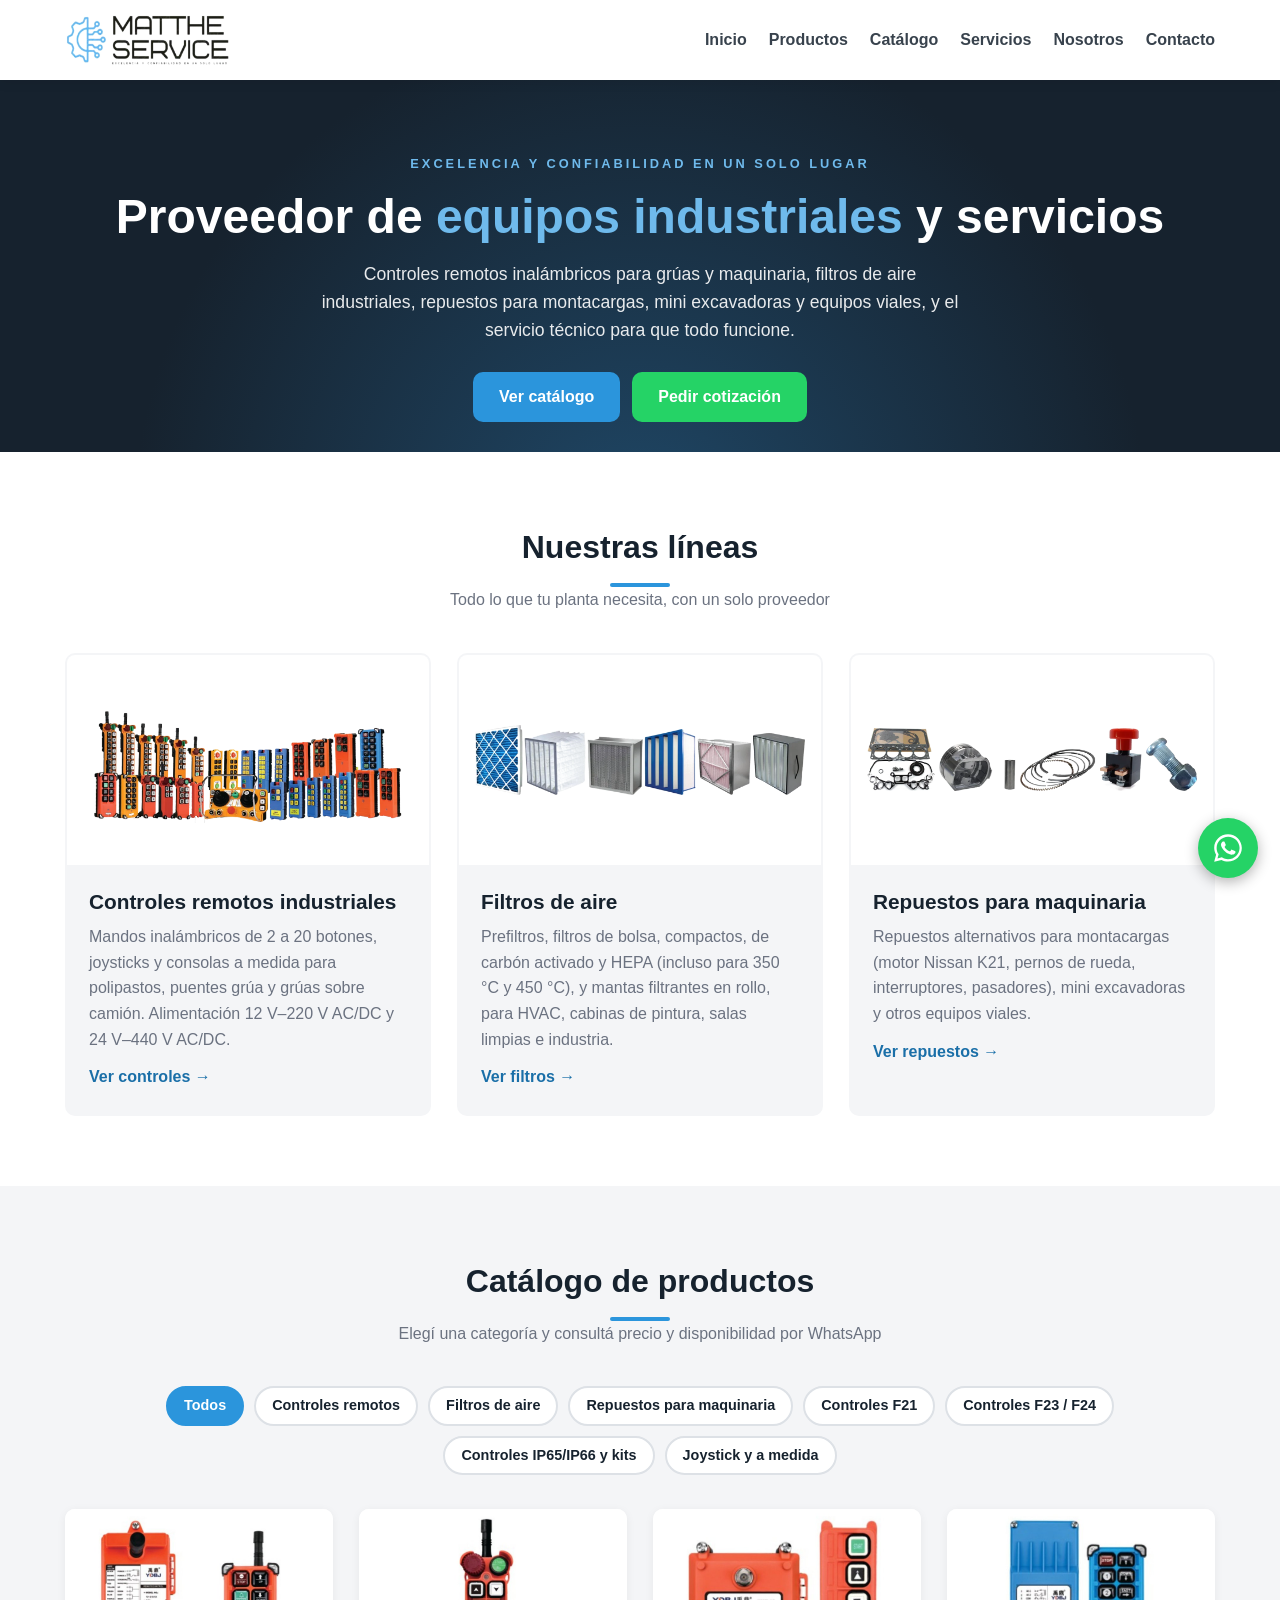
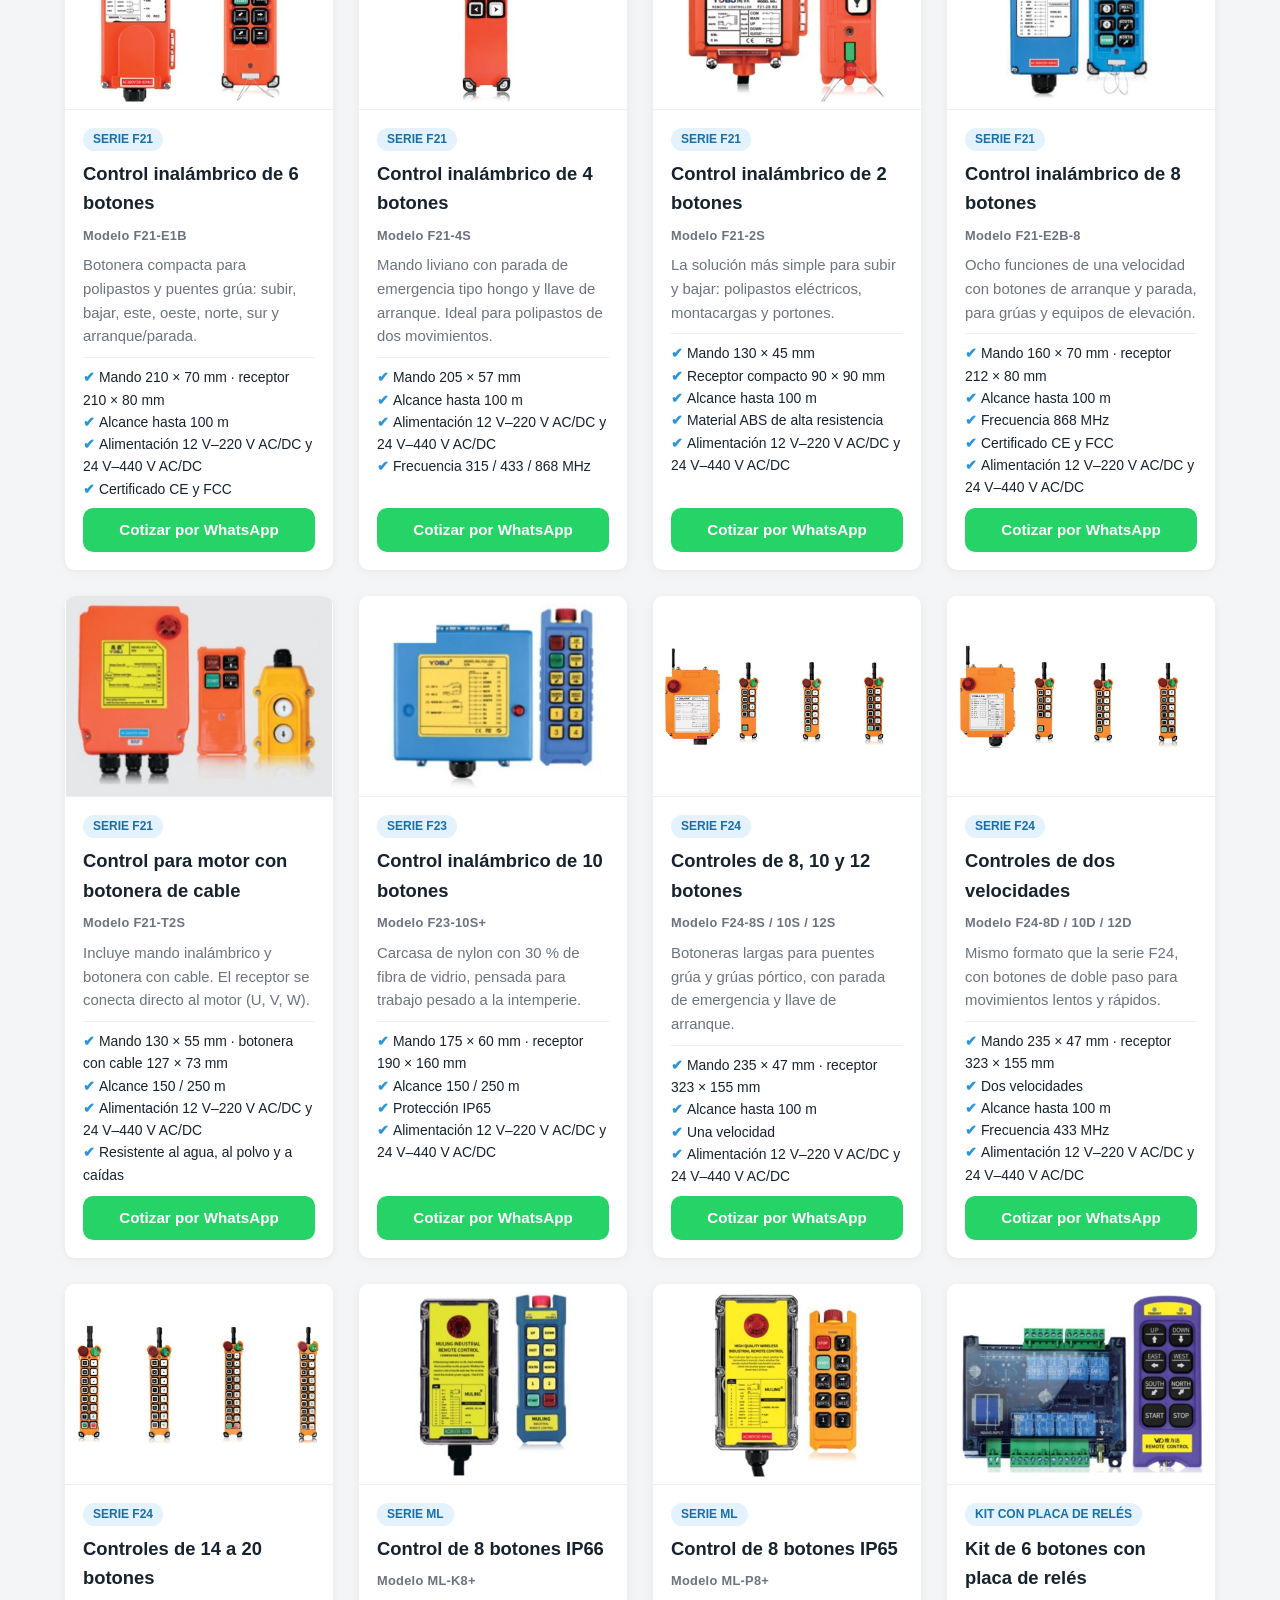
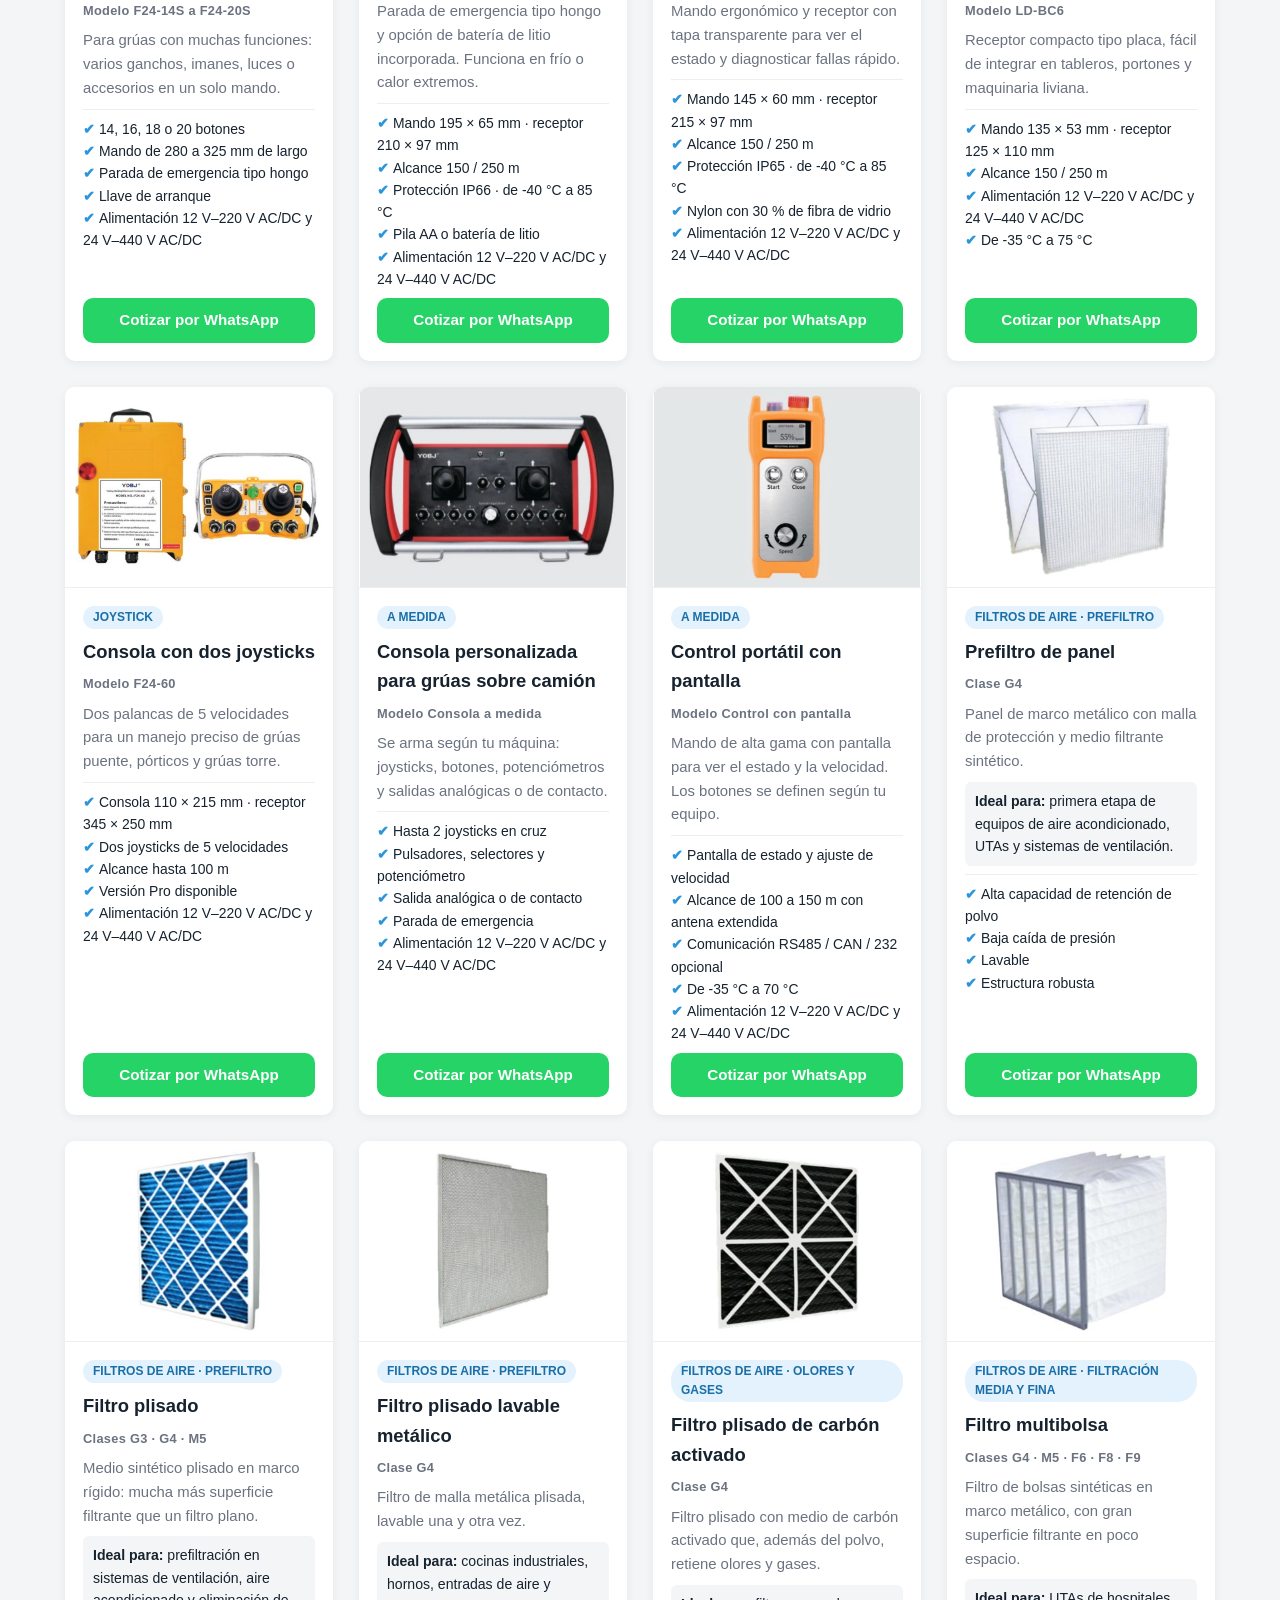
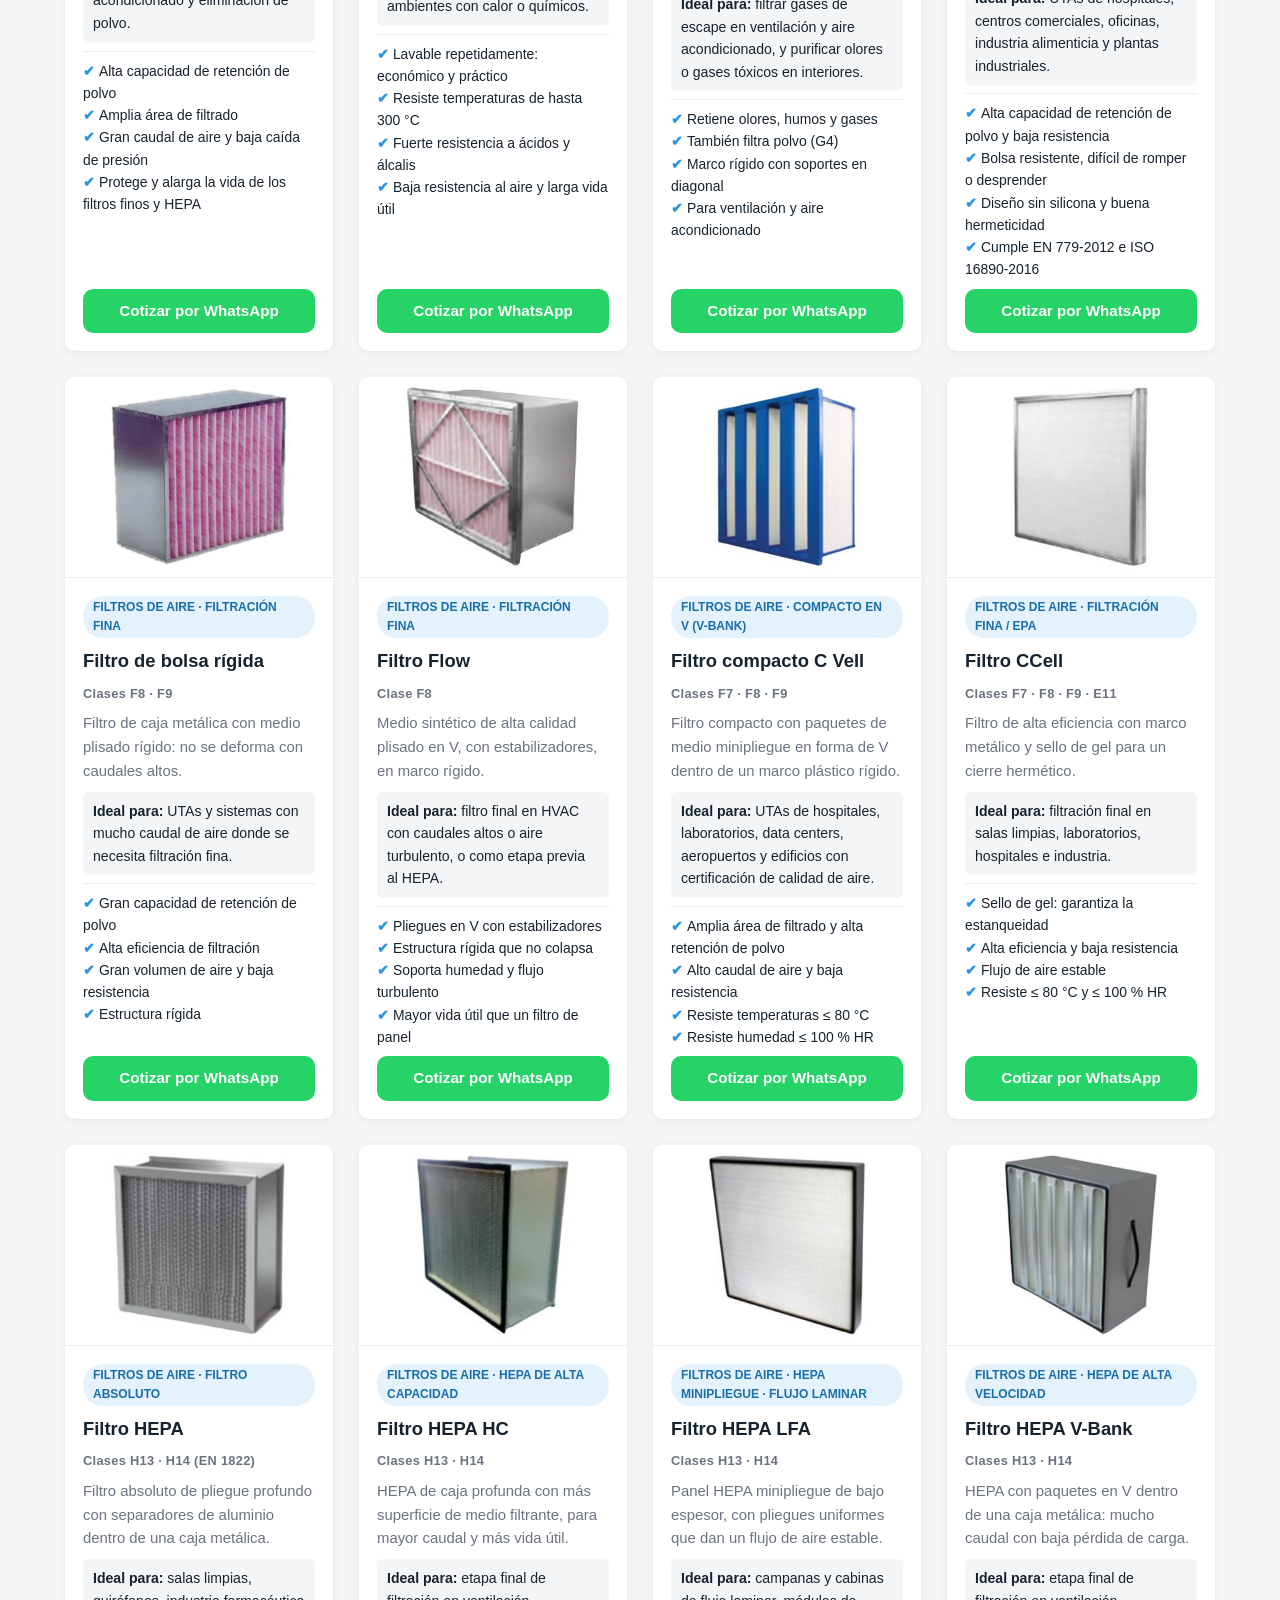
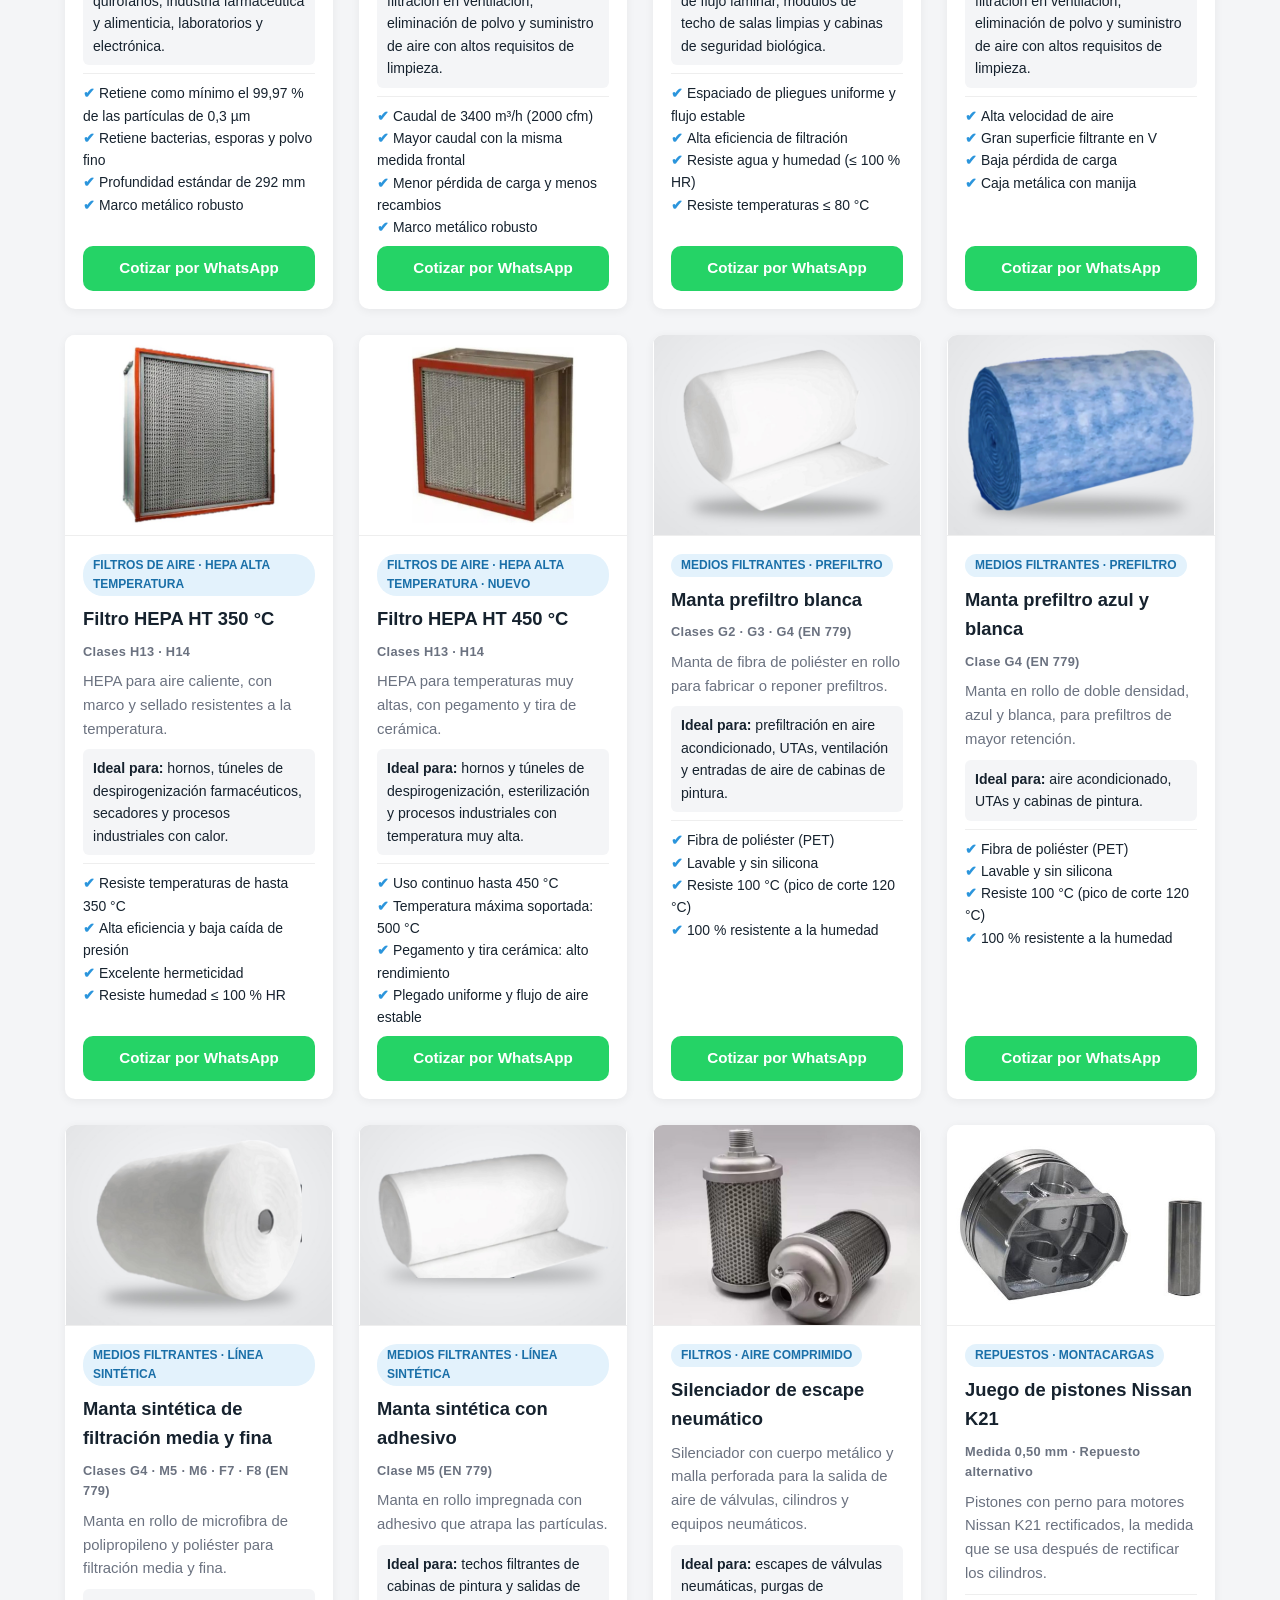
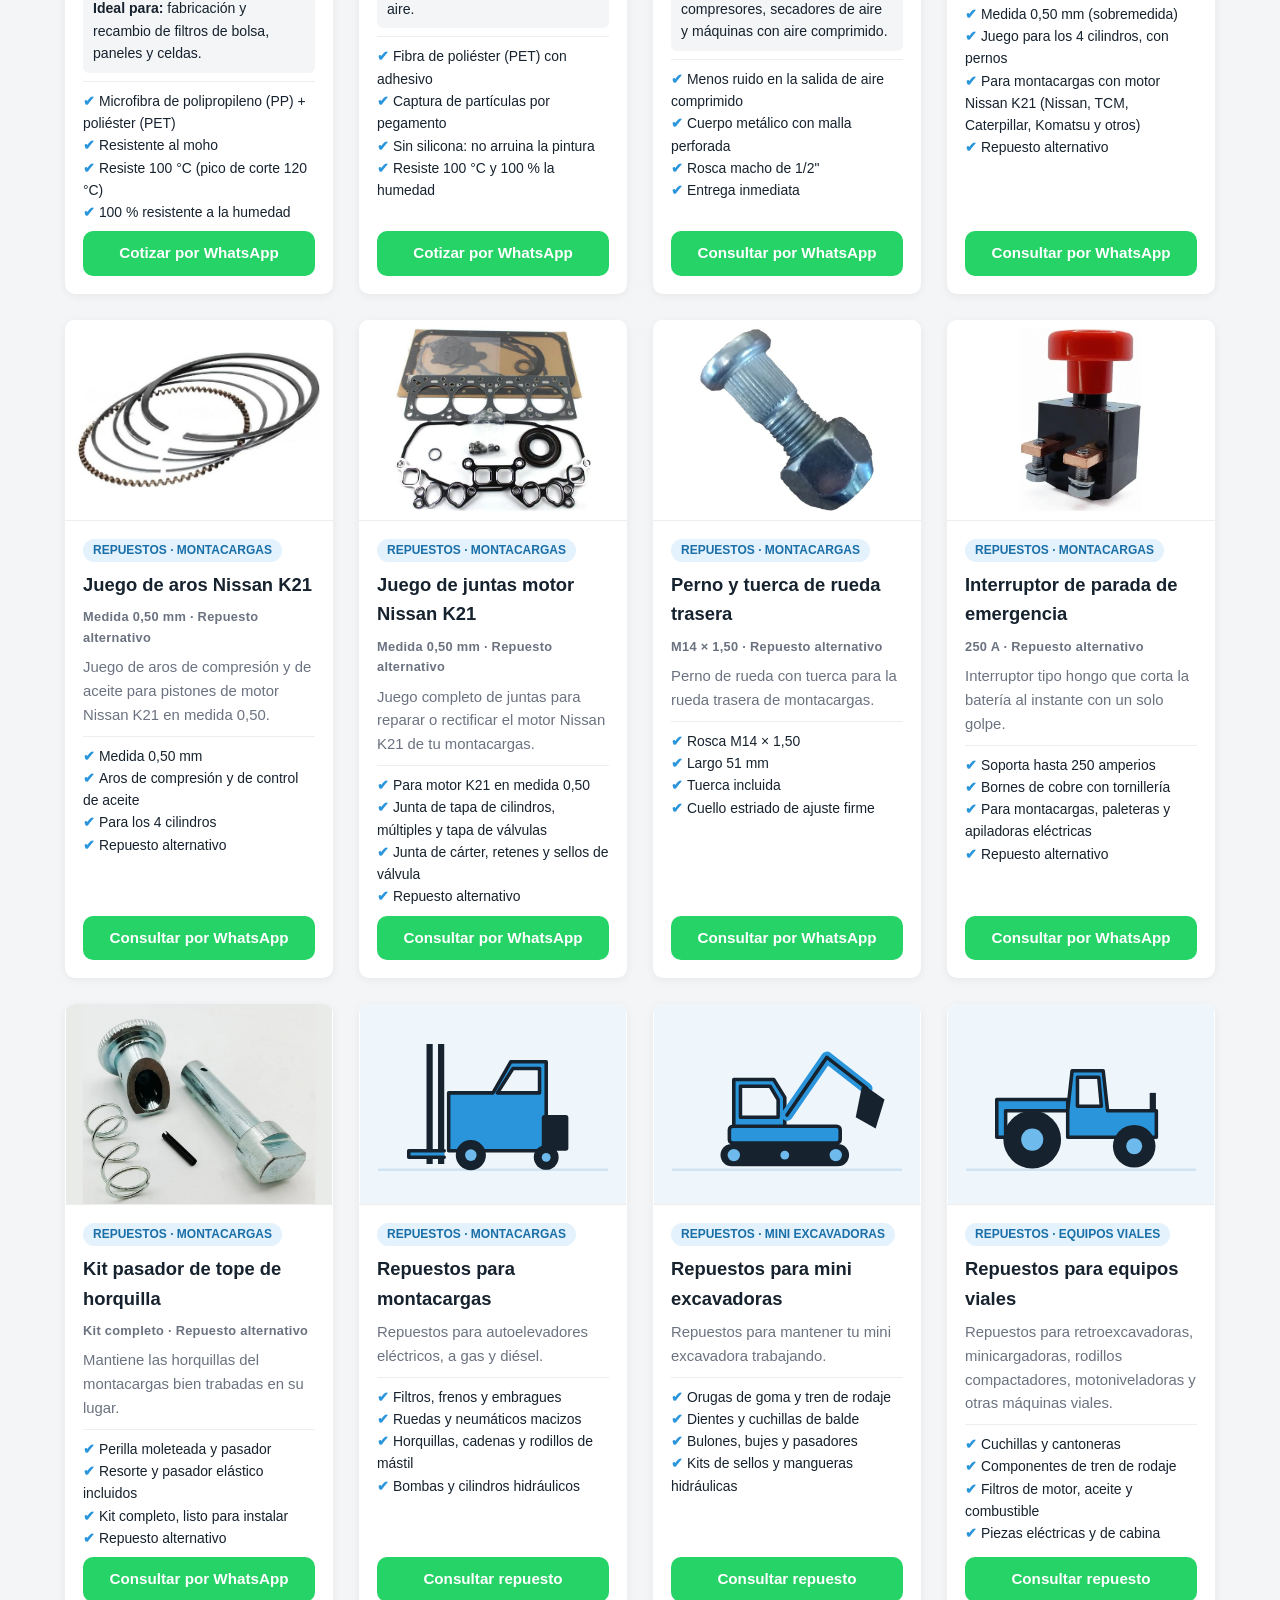
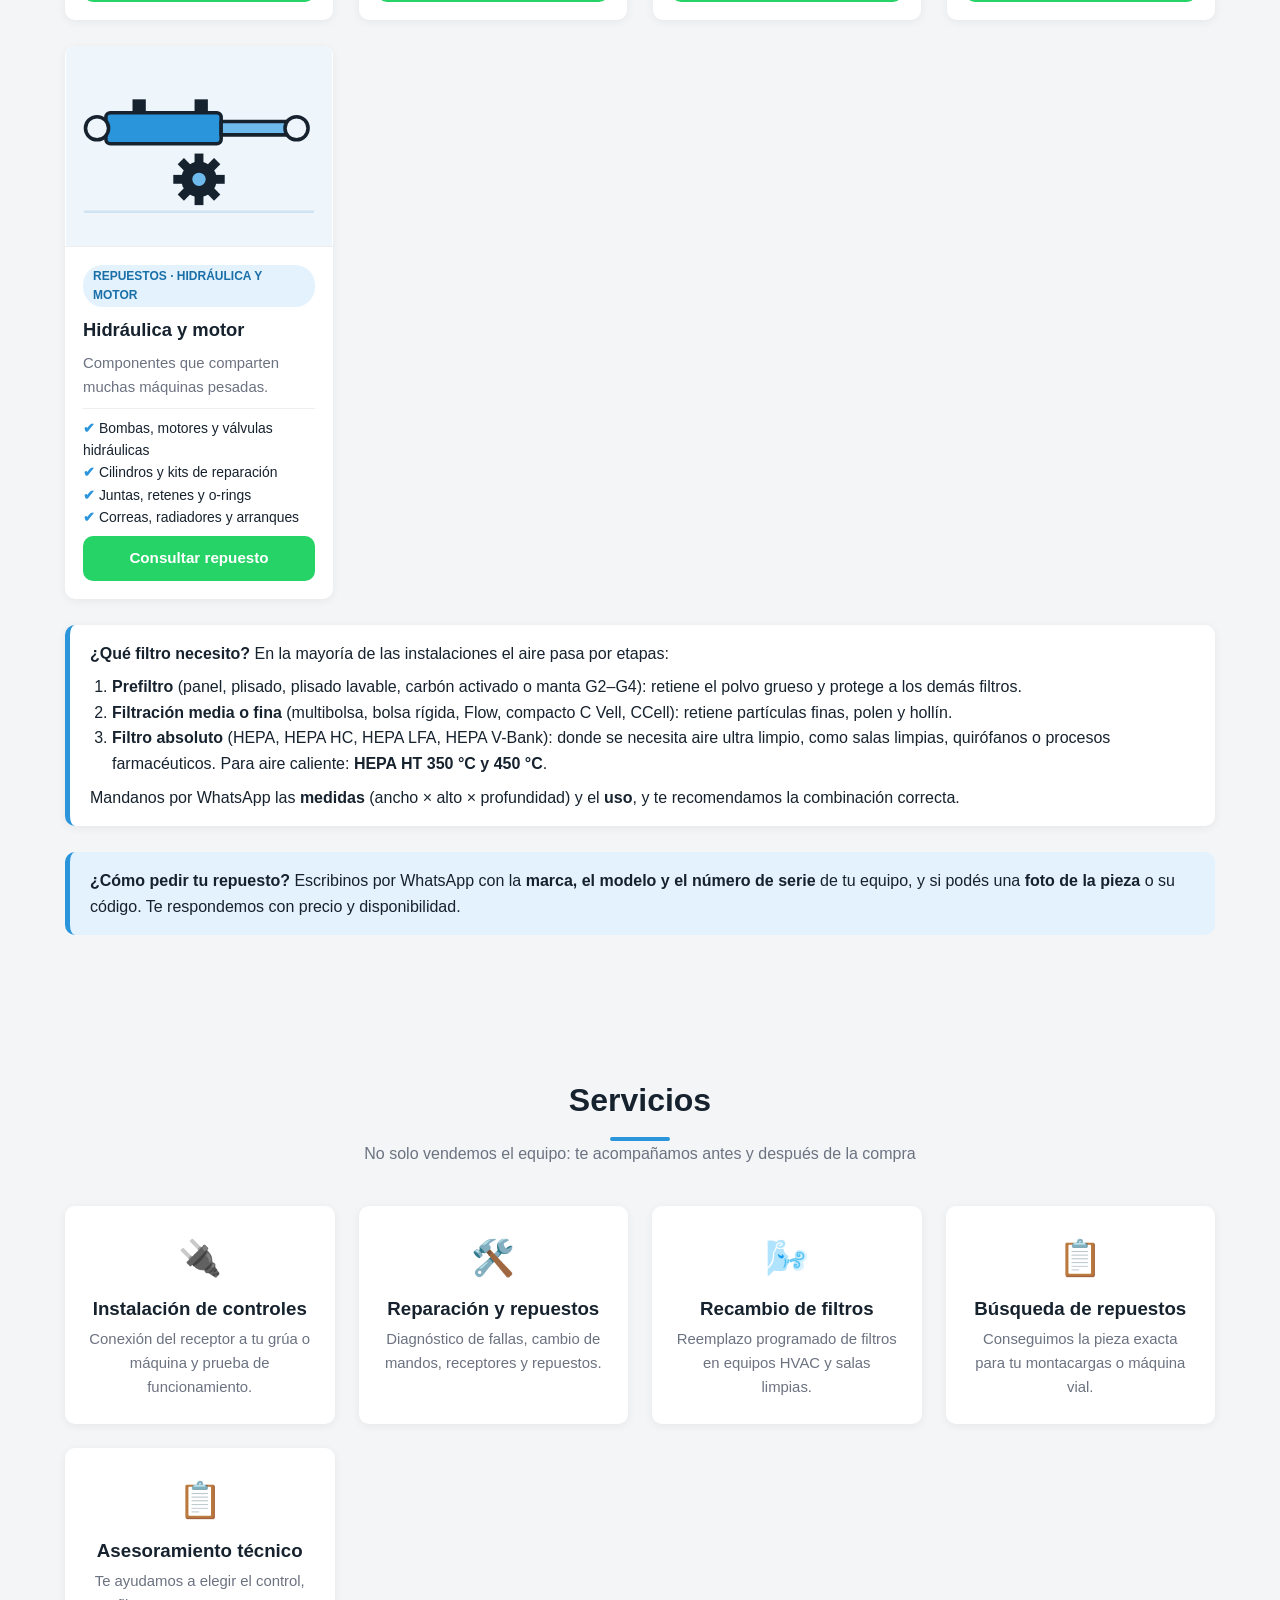
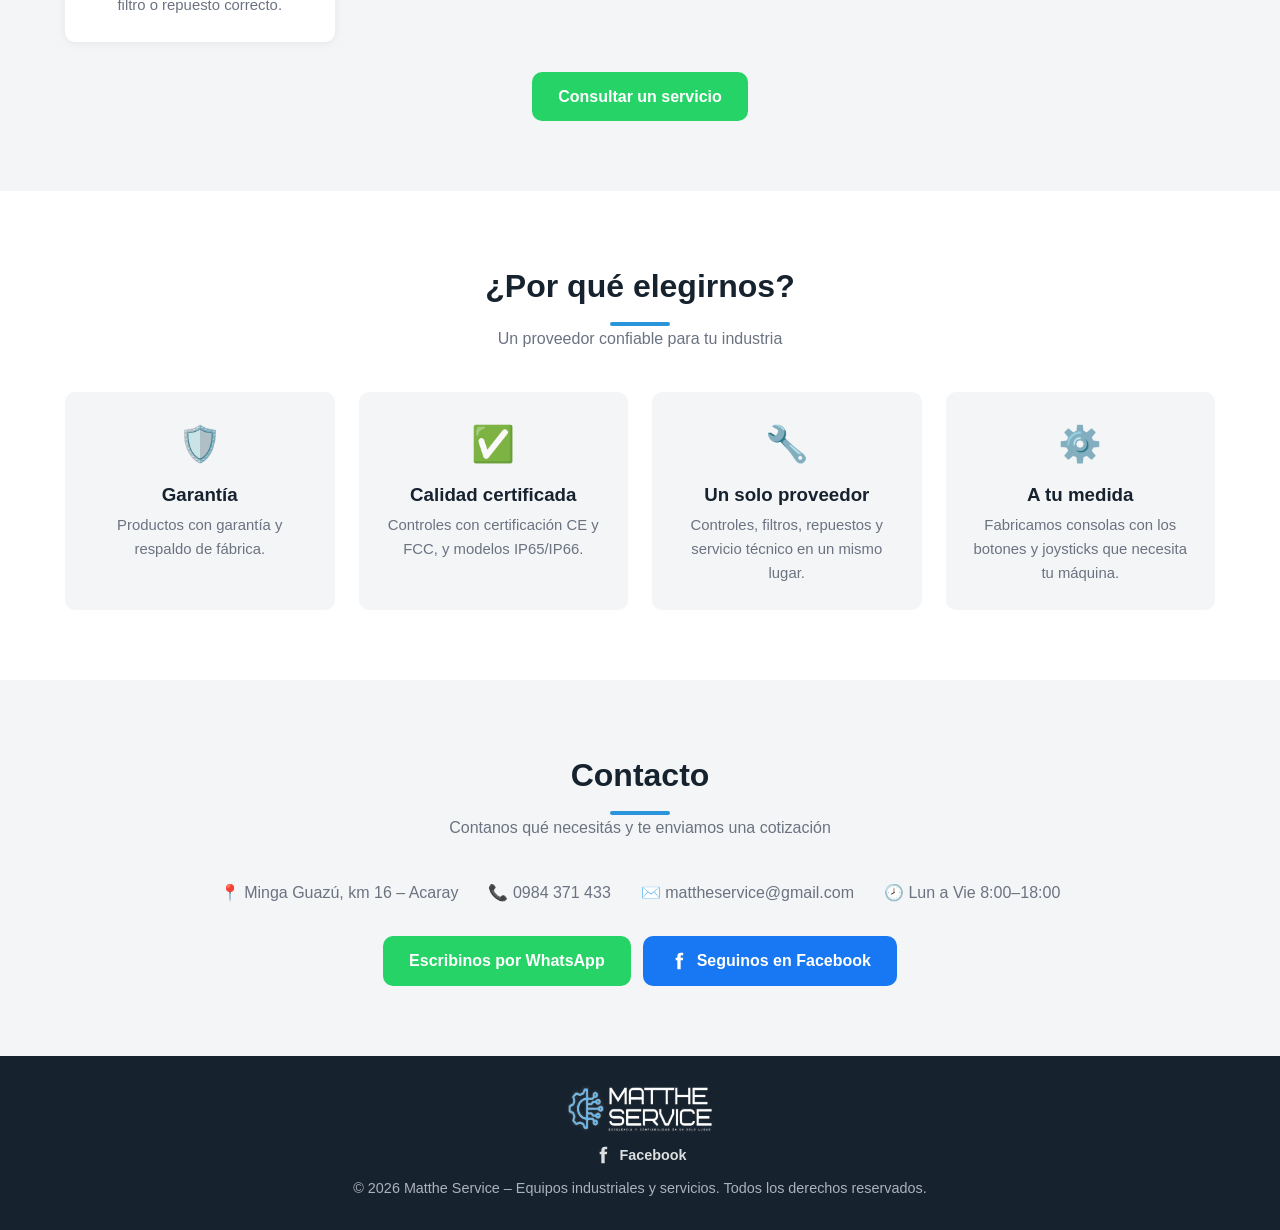
==== commit 5528b631: "Add files via upload" ====
--- a/index.html
+++ b/index.html
@@ -63,7 +63,7 @@
           <img src="img/linea-productos.webp" alt="Controles remotos industriales">
           <div>
             <h3>Controles remotos industriales</h3>
-            <p>Mandos inalámbricos de 2 a 20 botones, joysticks y consolas a medida para polipastos, puentes grúa y grúas sobre camión. Alimentación de 12 V a 220 V AC/DC.</p>
+            <p>Mandos inalámbricos de 2 a 20 botones, joysticks y consolas a medida para polipastos, puentes grúa y grúas sobre camión. Alimentación 12 V⁠–⁠220 V AC/DC y 24 V⁠–⁠440 V AC/DC.</p>
             <span class="ver">Ver controles →</span>
           </div>
         </a>
@@ -129,7 +129,7 @@
             <ul class="specs">
               <li>Mando 210 × 70 mm · receptor 210 × 80 mm</li>
               <li>Alcance hasta 100 m</li>
-              <li>Alimentación de 12 V a 220 V AC/DC</li>
+              <li>Alimentación 12 V⁠–⁠220 V AC/DC y 24 V⁠–⁠440 V AC/DC</li>
               <li>Certificado CE y FCC</li>
             </ul>
             <a class="boton boton-wa" href="https://wa.me/595984371433?text=Hola%2C%20quiero%20cotizar%20el%20modelo%20F21-E1B%20%28Control%20inal%C3%A1mbrico%20de%206%20botones%29." target="_blank" rel="noopener">Cotizar por WhatsApp</a>
@@ -147,7 +147,7 @@
             <ul class="specs">
               <li>Mando 205 × 57 mm</li>
               <li>Alcance hasta 100 m</li>
-              <li>Alimentación de 12 V a 220 V AC/DC</li>
+              <li>Alimentación 12 V⁠–⁠220 V AC/DC y 24 V⁠–⁠440 V AC/DC</li>
               <li>Frecuencia 315 / 433 / 868 MHz</li>
             </ul>
             <a class="boton boton-wa" href="https://wa.me/595984371433?text=Hola%2C%20quiero%20cotizar%20el%20modelo%20F21-4S%20%28Control%20inal%C3%A1mbrico%20de%204%20botones%29." target="_blank" rel="noopener">Cotizar por WhatsApp</a>
@@ -167,7 +167,7 @@
               <li>Receptor compacto 90 × 90 mm</li>
               <li>Alcance hasta 100 m</li>
               <li>Material ABS de alta resistencia</li>
-              <li>Alimentación de 12 V a 220 V AC/DC</li>
+              <li>Alimentación 12 V⁠–⁠220 V AC/DC y 24 V⁠–⁠440 V AC/DC</li>
             </ul>
             <a class="boton boton-wa" href="https://wa.me/595984371433?text=Hola%2C%20quiero%20cotizar%20el%20modelo%20F21-2S%20%28Control%20inal%C3%A1mbrico%20de%202%20botones%29." target="_blank" rel="noopener">Cotizar por WhatsApp</a>
           </div>
@@ -186,7 +186,7 @@
               <li>Alcance hasta 100 m</li>
               <li>Frecuencia 868 MHz</li>
               <li>Certificado CE y FCC</li>
-              <li>Alimentación de 12 V a 220 V AC/DC</li>
+              <li>Alimentación 12 V⁠–⁠220 V AC/DC y 24 V⁠–⁠440 V AC/DC</li>
             </ul>
             <a class="boton boton-wa" href="https://wa.me/595984371433?text=Hola%2C%20quiero%20cotizar%20el%20modelo%20F21-E2B-8%20%28Control%20inal%C3%A1mbrico%20de%208%20botones%29." target="_blank" rel="noopener">Cotizar por WhatsApp</a>
           </div>
@@ -203,7 +203,7 @@
             <ul class="specs">
               <li>Mando 130 × 55 mm · botonera con cable 127 × 73 mm</li>
               <li>Alcance 150 / 250 m</li>
-              <li>Alimentación de 12 V a 220 V AC/DC</li>
+              <li>Alimentación 12 V⁠–⁠220 V AC/DC y 24 V⁠–⁠440 V AC/DC</li>
               <li>Resistente al agua, al polvo y a caídas</li>
             </ul>
             <a class="boton boton-wa" href="https://wa.me/595984371433?text=Hola%2C%20quiero%20cotizar%20el%20modelo%20F21-T2S%20%28Control%20para%20motor%20con%20botonera%20de%20cable%29." target="_blank" rel="noopener">Cotizar por WhatsApp</a>
@@ -222,7 +222,7 @@
               <li>Mando 175 × 60 mm · receptor 190 × 160 mm</li>
               <li>Alcance 150 / 250 m</li>
               <li>Protección IP65</li>
-              <li>Alimentación de 12 V a 220 V AC/DC</li>
+              <li>Alimentación 12 V⁠–⁠220 V AC/DC y 24 V⁠–⁠440 V AC/DC</li>
             </ul>
             <a class="boton boton-wa" href="https://wa.me/595984371433?text=Hola%2C%20quiero%20cotizar%20el%20modelo%20F23-10S%2B%20%28Control%20inal%C3%A1mbrico%20de%2010%20botones%29." target="_blank" rel="noopener">Cotizar por WhatsApp</a>
           </div>
@@ -240,7 +240,7 @@
               <li>Mando 235 × 47 mm · receptor 323 × 155 mm</li>
               <li>Alcance hasta 100 m</li>
               <li>Una velocidad</li>
-              <li>Alimentación de 12 V a 220 V AC/DC</li>
+              <li>Alimentación 12 V⁠–⁠220 V AC/DC y 24 V⁠–⁠440 V AC/DC</li>
             </ul>
             <a class="boton boton-wa" href="https://wa.me/595984371433?text=Hola%2C%20quiero%20cotizar%20el%20modelo%20F24-8S%20/%2010S%20/%2012S%20%28Controles%20de%208%2C%2010%20y%2012%20botones%29." target="_blank" rel="noopener">Cotizar por WhatsApp</a>
           </div>
@@ -259,7 +259,7 @@
               <li>Dos velocidades</li>
               <li>Alcance hasta 100 m</li>
               <li>Frecuencia 433 MHz</li>
-              <li>Alimentación de 12 V a 220 V AC/DC</li>
+              <li>Alimentación 12 V⁠–⁠220 V AC/DC y 24 V⁠–⁠440 V AC/DC</li>
             </ul>
             <a class="boton boton-wa" href="https://wa.me/595984371433?text=Hola%2C%20quiero%20cotizar%20el%20modelo%20F24-8D%20/%2010D%20/%2012D%20%28Controles%20de%20dos%20velocidades%29." target="_blank" rel="noopener">Cotizar por WhatsApp</a>
           </div>
@@ -278,7 +278,7 @@
               <li>Mando de 280 a 325 mm de largo</li>
               <li>Parada de emergencia tipo hongo</li>
               <li>Llave de arranque</li>
-              <li>Alimentación de 12 V a 220 V AC/DC</li>
+              <li>Alimentación 12 V⁠–⁠220 V AC/DC y 24 V⁠–⁠440 V AC/DC</li>
             </ul>
             <a class="boton boton-wa" href="https://wa.me/595984371433?text=Hola%2C%20quiero%20cotizar%20el%20modelo%20F24-14S%20a%20F24-20S%20%28Controles%20de%2014%20a%2020%20botones%29." target="_blank" rel="noopener">Cotizar por WhatsApp</a>
           </div>
@@ -297,7 +297,7 @@
               <li>Alcance 150 / 250 m</li>
               <li>Protección IP66 · de -40 °C a 85 °C</li>
               <li>Pila AA o batería de litio</li>
-              <li>Alimentación de 12 V a 220 V AC/DC</li>
+              <li>Alimentación 12 V⁠–⁠220 V AC/DC y 24 V⁠–⁠440 V AC/DC</li>
             </ul>
             <a class="boton boton-wa" href="https://wa.me/595984371433?text=Hola%2C%20quiero%20cotizar%20el%20modelo%20ML-K8%2B%20%28Control%20de%208%20botones%20IP66%29." target="_blank" rel="noopener">Cotizar por WhatsApp</a>
           </div>
@@ -316,7 +316,7 @@
               <li>Alcance 150 / 250 m</li>
               <li>Protección IP65 · de -40 °C a 85 °C</li>
               <li>Nylon con 30 % de fibra de vidrio</li>
-              <li>Alimentación de 12 V a 220 V AC/DC</li>
+              <li>Alimentación 12 V⁠–⁠220 V AC/DC y 24 V⁠–⁠440 V AC/DC</li>
             </ul>
             <a class="boton boton-wa" href="https://wa.me/595984371433?text=Hola%2C%20quiero%20cotizar%20el%20modelo%20ML-P8%2B%20%28Control%20de%208%20botones%20IP65%29." target="_blank" rel="noopener">Cotizar por WhatsApp</a>
           </div>
@@ -333,7 +333,7 @@
             <ul class="specs">
               <li>Mando 135 × 53 mm · receptor 125 × 110 mm</li>
               <li>Alcance 150 / 250 m</li>
-              <li>Alimentación de 12 V a 220 V AC/DC</li>
+              <li>Alimentación 12 V⁠–⁠220 V AC/DC y 24 V⁠–⁠440 V AC/DC</li>
               <li>De -35 °C a 75 °C</li>
             </ul>
             <a class="boton boton-wa" href="https://wa.me/595984371433?text=Hola%2C%20quiero%20cotizar%20el%20modelo%20LD-BC6%20%28Kit%20de%206%20botones%20con%20placa%20de%20rel%C3%A9s%29." target="_blank" rel="noopener">Cotizar por WhatsApp</a>
@@ -353,7 +353,7 @@
               <li>Dos joysticks de 5 velocidades</li>
               <li>Alcance hasta 100 m</li>
               <li>Versión Pro disponible</li>
-              <li>Alimentación de 12 V a 220 V AC/DC</li>
+              <li>Alimentación 12 V⁠–⁠220 V AC/DC y 24 V⁠–⁠440 V AC/DC</li>
             </ul>
             <a class="boton boton-wa" href="https://wa.me/595984371433?text=Hola%2C%20quiero%20cotizar%20el%20modelo%20F24-60%20%28Consola%20con%20dos%20joysticks%29." target="_blank" rel="noopener">Cotizar por WhatsApp</a>
           </div>
@@ -372,7 +372,7 @@
               <li>Pulsadores, selectores y potenciómetro</li>
               <li>Salida analógica o de contacto</li>
               <li>Parada de emergencia</li>
-              <li>Alimentación de 12 V a 220 V AC/DC</li>
+              <li>Alimentación 12 V⁠–⁠220 V AC/DC y 24 V⁠–⁠440 V AC/DC</li>
             </ul>
             <a class="boton boton-wa" href="https://wa.me/595984371433?text=Hola%2C%20quiero%20cotizar%20el%20modelo%20Consola%20a%20medida%20%28Consola%20personalizada%20para%20gr%C3%BAas%20sobre%20cami%C3%B3n%29." target="_blank" rel="noopener">Cotizar por WhatsApp</a>
           </div>
@@ -391,7 +391,7 @@
               <li>Alcance de 100 a 150 m con antena extendida</li>
               <li>Comunicación RS485 / CAN / 232 opcional</li>
               <li>De -35 °C a 70 °C</li>
-              <li>Alimentación de 12 V a 220 V AC/DC</li>
+              <li>Alimentación 12 V⁠–⁠220 V AC/DC y 24 V⁠–⁠440 V AC/DC</li>
             </ul>
             <a class="boton boton-wa" href="https://wa.me/595984371433?text=Hola%2C%20quiero%20cotizar%20el%20modelo%20Control%20con%20pantalla%20%28Control%20port%C3%A1til%20con%20pantalla%29." target="_blank" rel="noopener">Cotizar por WhatsApp</a>
           </div>
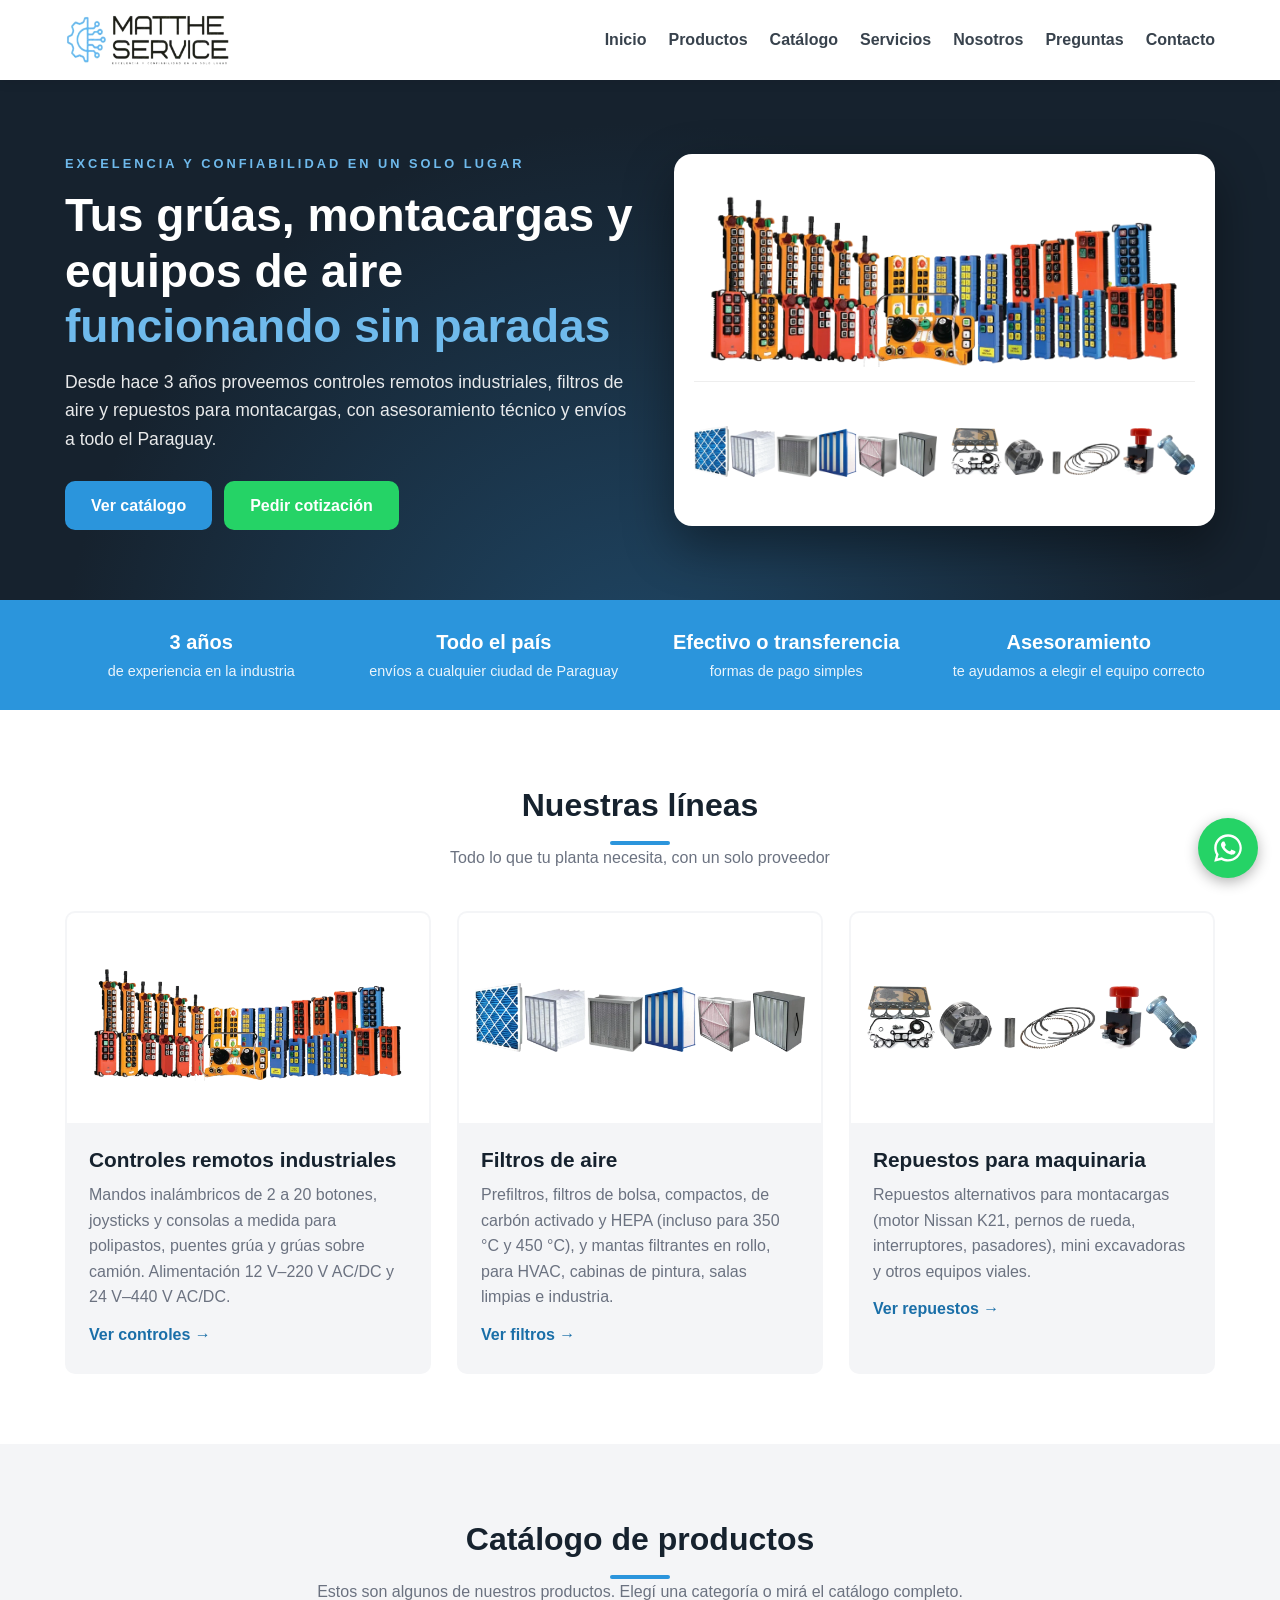
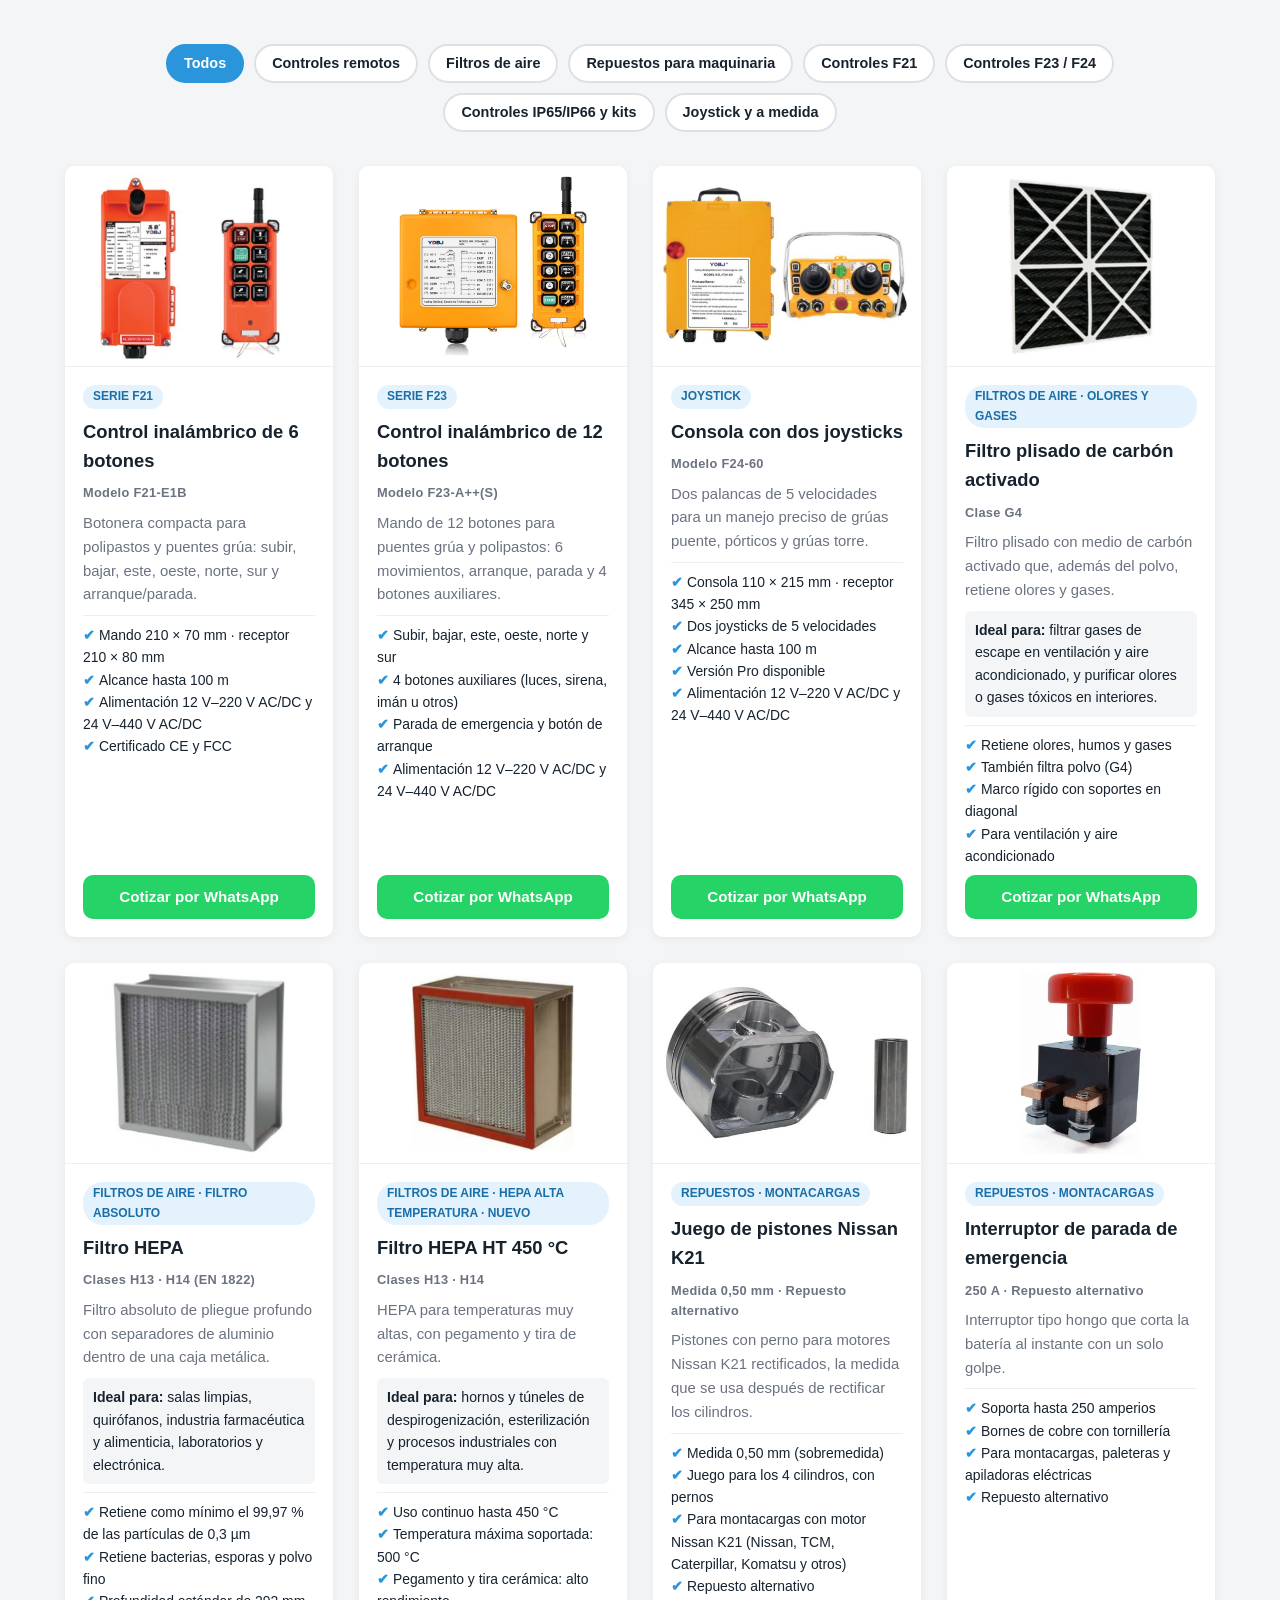
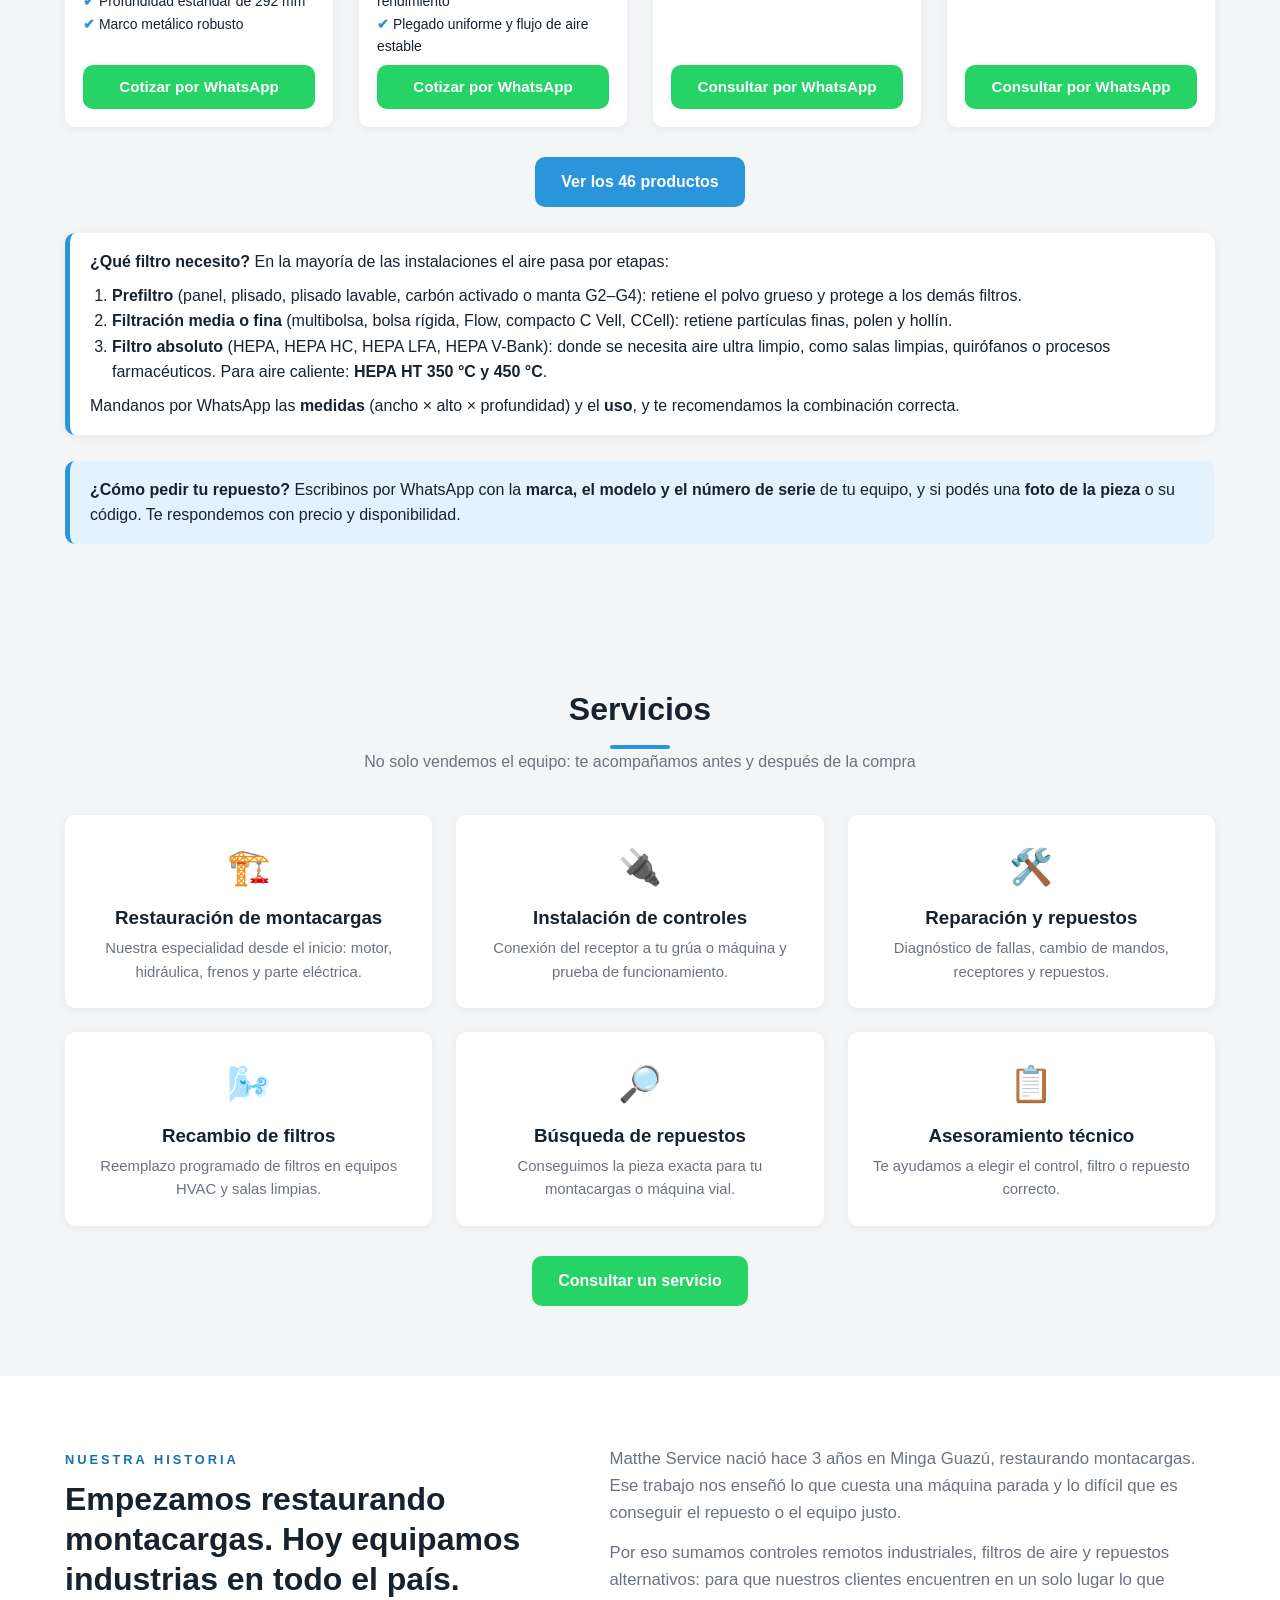
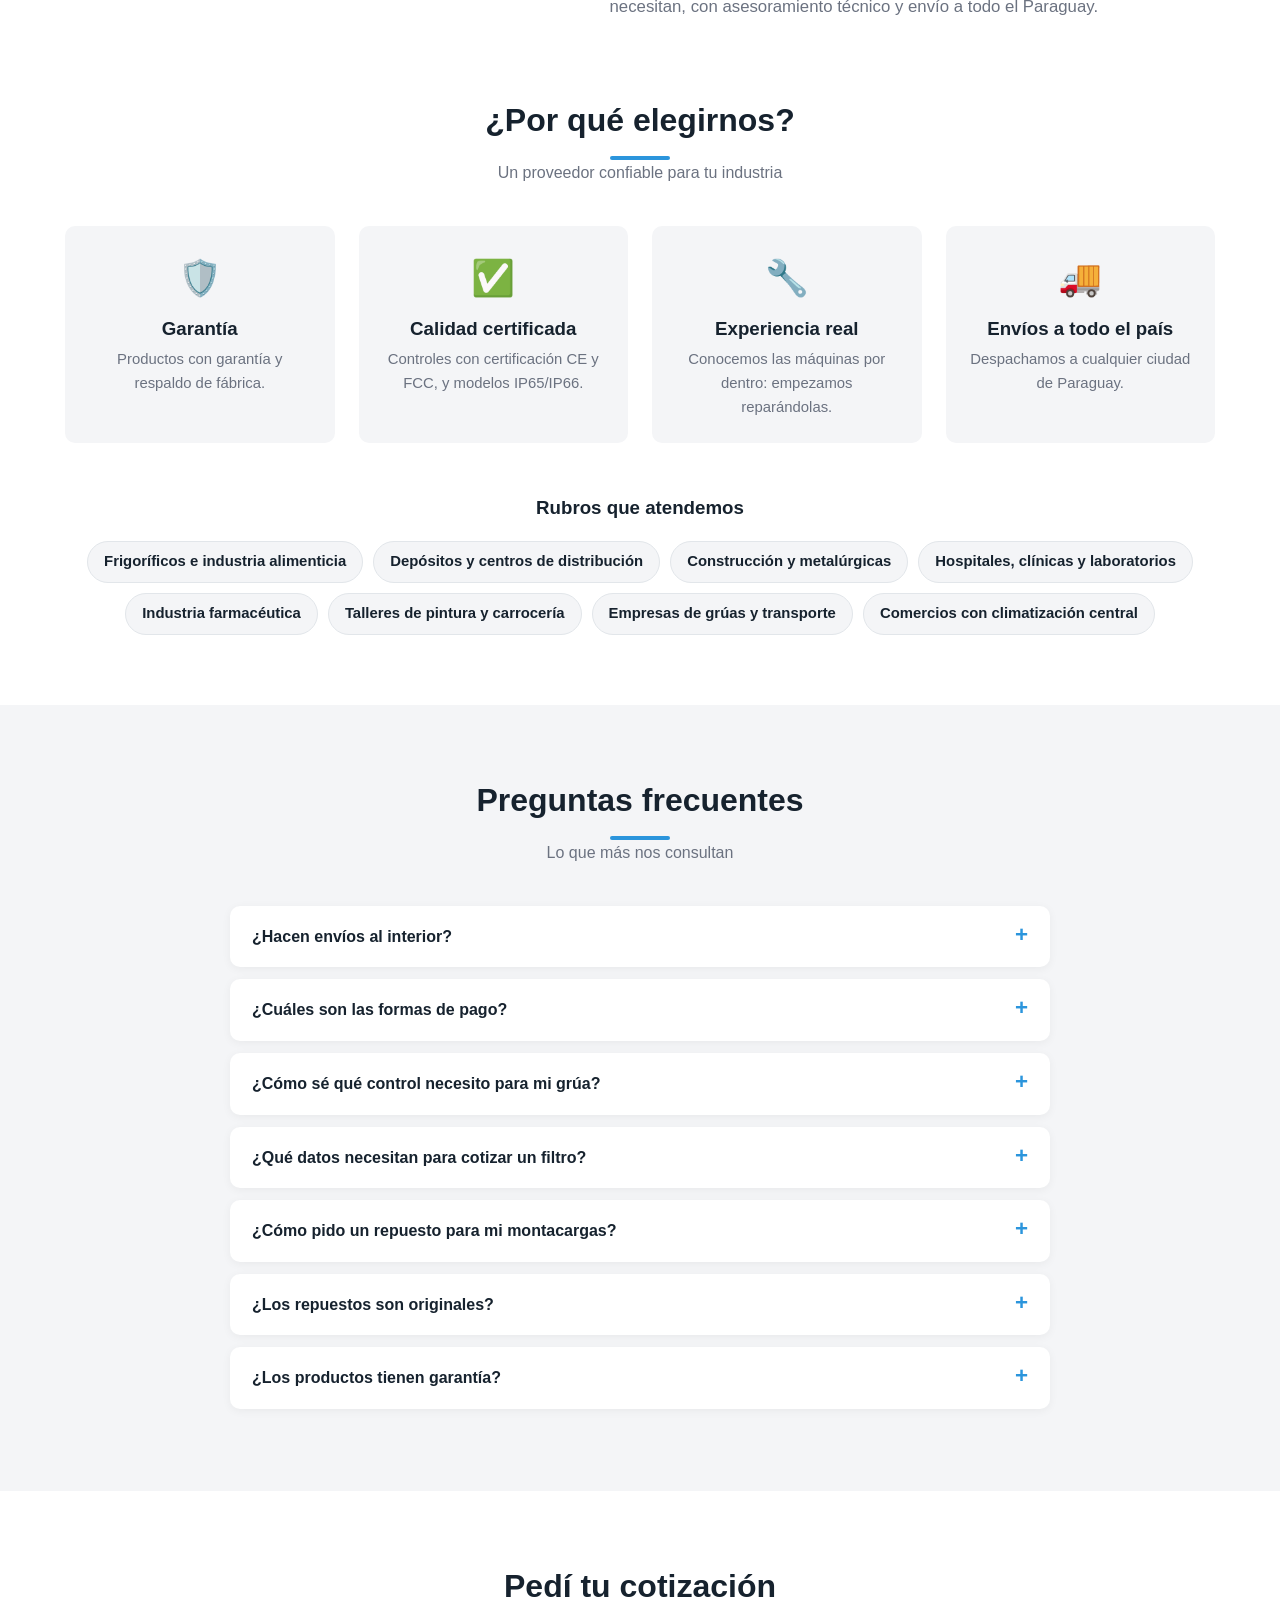
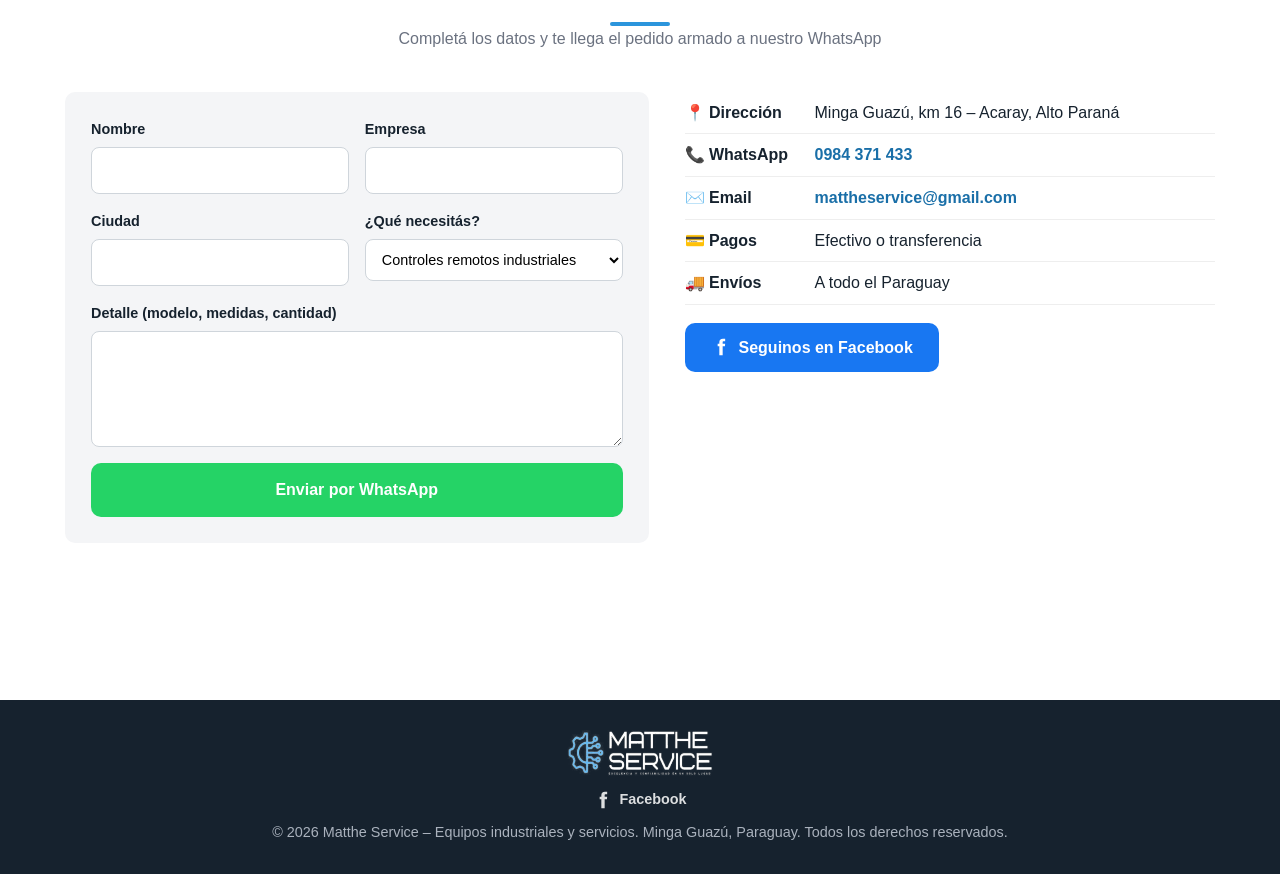
==== commit 274d2828: "Add files via upload" ====
--- a/index.html
+++ b/index.html
@@ -3,7 +3,7 @@
 <head>
   <meta charset="UTF-8">
   <meta name="viewport" content="width=device-width, initial-scale=1.0">
-  <title>Matthe Service | Equipos industriales y servicios en Paraguay</title>
+  <title>Matthe Service | Controles para grúas, filtros de aire y repuestos de montacargas en Paraguay</title>
   <meta name="description" content="Matthe Service: proveedor de equipos industriales y servicios en Minga Guazú, Paraguay. Controles remotos para grúas, filtros de aire HEPA y repuestos para montacargas. WhatsApp 0984 371 433.">
   <link rel="canonical" href="https://mattheservice.github.io/">
   <meta name="robots" content="index, follow">
@@ -32,6 +32,7 @@
           <li><a href="#catalogo">Catálogo</a></li>
           <li><a href="#servicios">Servicios</a></li>
           <li><a href="#nosotros">Nosotros</a></li>
+          <li><a href="#preguntas">Preguntas</a></li>
           <li><a href="#contacto">Contacto</a></li>
         </ul>
       </nav>
@@ -40,14 +41,33 @@
 
   <!-- ===== PORTADA ===== -->
   <section class="portada" id="inicio">
-    <div class="contenedor">
-      <span class="lema">Excelencia y confiabilidad en un solo lugar</span>
-      <h1>Proveedor de <span>equipos industriales</span> y servicios</h1>
-      <p>Controles remotos inalámbricos para grúas y maquinaria, filtros de aire industriales, repuestos para montacargas, mini excavadoras y equipos viales, y el servicio técnico para que todo funcione.</p>
-      <div class="acciones">
-        <a href="#catalogo" class="boton">Ver catálogo</a>
-        <a href="https://wa.me/595984371433?text=Hola%2C%20quiero%20hacer%20una%20consulta%20sobre%20sus%20equipos%20y%20servicios." class="boton boton-wa" target="_blank" rel="noopener">Pedir cotización</a>
-      </div>
+    <div class="contenedor portada-grid">
+      <div class="portada-texto">
+        <span class="lema">Excelencia y confiabilidad en un solo lugar</span>
+        <h1>Tus grúas, montacargas y equipos de aire <span>funcionando sin paradas</span></h1>
+        <p>Desde hace 3 años proveemos controles remotos industriales, filtros de aire y repuestos para montacargas, con asesoramiento técnico y envíos a todo el Paraguay.</p>
+        <div class="acciones">
+          <a href="#catalogo" class="boton">Ver catálogo</a>
+          <a href="https://wa.me/595984371433?text=Hola%2C%20quiero%20hacer%20una%20consulta%20sobre%20sus%20equipos%20y%20servicios." class="boton boton-wa" target="_blank" rel="noopener">Pedir cotización</a>
+        </div>
+      </div>
+      <div class="portada-collage" aria-hidden="true">
+        <img src="img/linea-productos.webp" alt="">
+        <div class="collage-fila">
+          <img src="img/collage-filtros.webp" alt="">
+          <img src="img/collage-montacargas.webp" alt="">
+        </div>
+      </div>
+    </div>
+  </section>
+
+  <!-- ===== DATOS DE CONFIANZA ===== -->
+  <section class="franja">
+    <div class="contenedor franja-grid">
+      <div><b>3 años</b><span>de experiencia en la industria</span></div>
+      <div><b>Todo el país</b><span>envíos a cualquier ciudad de Paraguay</span></div>
+      <div><b>Efectivo o transferencia</b><span>formas de pago simples</span></div>
+      <div><b>Asesoramiento</b><span>te ayudamos a elegir el equipo correcto</span></div>
     </div>
   </section>
 
@@ -92,7 +112,7 @@
     <div class="contenedor">
       <div class="titulo-seccion">
         <h2>Catálogo de productos</h2>
-        <p>Elegí una categoría y consultá precio y disponibilidad por WhatsApp</p>
+        <p>Estos son algunos de nuestros productos. Elegí una categoría o mirá el catálogo completo.</p>
       </div>
 
       <div class="filtro">
@@ -105,6 +125,7 @@
         <input type="radio" name="cat" id="cat-ctrl">
         <input type="radio" name="cat" id="cat-fil">
         <input type="radio" name="cat" id="cat-rep">
+        <input type="checkbox" id="ver-todos">
         <div class="categorias">
           <label for="cat-todos">Todos</label>
           <label for="cat-ctrl">Controles remotos</label>
@@ -119,7 +140,7 @@
         <div class="catalogo">
 
         <!-- PRODUCTO: copiá este bloque <article> para agregar otro -->
-        <article class="producto ctrl f21">
+        <article class="producto destacado ctrl f21">
           <img src="img/f21-e1b.jpg" alt="Control inalámbrico de 6 botones modelo F21-E1B" loading="lazy">
           <div class="producto-info">
             <span class="etiqueta">Serie F21</span>
@@ -229,6 +250,24 @@
         </article>
 
         <!-- PRODUCTO: copiá este bloque <article> para agregar otro -->
+        <article class="producto destacado ctrl f24">
+          <img src="img/f23-a12.jpg" alt="Control inalámbrico de 12 botones modelo F23-A++(S)" loading="lazy">
+          <div class="producto-info">
+            <span class="etiqueta">Serie F23</span>
+            <h3>Control inalámbrico de 12 botones</h3>
+            <span class="modelo">Modelo F23-A++(S)</span>
+            <p>Mando de 12 botones para puentes grúa y polipastos: 6 movimientos, arranque, parada y 4 botones auxiliares.</p>
+            <ul class="specs">
+              <li>Subir, bajar, este, oeste, norte y sur</li>
+              <li>4 botones auxiliares (luces, sirena, imán u otros)</li>
+              <li>Parada de emergencia y botón de arranque</li>
+              <li>Alimentación 12 V⁠–⁠220 V AC/DC y 24 V⁠–⁠440 V AC/DC</li>
+            </ul>
+            <a class="boton boton-wa" href="https://wa.me/595984371433?text=Hola%2C%20quiero%20cotizar%20el%20modelo%20F23-A%2B%2B%28S%29%20%28Control%20inal%C3%A1mbrico%20de%2012%20botones%29." target="_blank" rel="noopener">Cotizar por WhatsApp</a>
+          </div>
+        </article>
+
+        <!-- PRODUCTO: copiá este bloque <article> para agregar otro -->
         <article class="producto ctrl f24">
           <img src="img/f24-s.jpg" alt="Controles de 8, 10 y 12 botones modelo F24-8S / 10S / 12S" loading="lazy">
           <div class="producto-info">
@@ -341,7 +380,7 @@
         </article>
 
         <!-- PRODUCTO: copiá este bloque <article> para agregar otro -->
-        <article class="producto ctrl joy">
+        <article class="producto destacado ctrl joy">
           <img src="img/f24-60.jpg" alt="Consola con dos joysticks modelo F24-60" loading="lazy">
           <div class="producto-info">
             <span class="etiqueta">Joystick</span>
@@ -455,7 +494,7 @@
         </article>
 
         <!-- FILTRO -->
-        <article class="producto fil">
+        <article class="producto destacado fil">
           <img src="img/filtro-plisado-carbon.jpg" alt="Filtro plisado de carbón activado – Clase G4" loading="lazy">
           <div class="producto-info">
             <span class="etiqueta">Filtros de aire · Olores y gases</span>
@@ -569,7 +608,7 @@
         </article>
 
         <!-- FILTRO -->
-        <article class="producto fil">
+        <article class="producto destacado fil">
           <img src="img/filtro-hepa.jpg" alt="Filtro HEPA – Clases H13 · H14 (EN 1822)" loading="lazy">
           <div class="producto-info">
             <span class="etiqueta">Filtros de aire · Filtro absoluto</span>
@@ -664,7 +703,7 @@
         </article>
 
         <!-- FILTRO -->
-        <article class="producto fil">
+        <article class="producto destacado fil">
           <img src="img/filtro-hepa-ht450.jpg" alt="Filtro HEPA HT 450 °C – Clases H13 · H14" loading="lazy">
           <div class="producto-info">
             <span class="etiqueta">Filtros de aire · HEPA alta temperatura · Nuevo</span>
@@ -777,7 +816,7 @@
         </article>
 
         <!-- REPUESTO MONTACARGAS -->
-        <article class="producto rep">
+        <article class="producto destacado rep">
           <img src="img/rep-piston-k21.jpg" alt="Juego de pistones Nissan K21" loading="lazy">
           <div class="producto-info">
             <span class="etiqueta">Repuestos · Montacargas</span>
@@ -849,7 +888,7 @@
         </article>
 
         <!-- REPUESTO MONTACARGAS -->
-        <article class="producto rep">
+        <article class="producto destacado rep">
           <img src="img/rep-interruptor-parada.jpg" alt="Interruptor de parada de emergencia" loading="lazy">
           <div class="producto-info">
             <span class="etiqueta">Repuestos · Montacargas</span>
@@ -886,7 +925,7 @@
 
         <!-- REPUESTO -->
         <article class="producto rep">
-          <img src="img/rep-montacargas.svg" alt="Repuestos para montacargas" loading="lazy">
+          <img src="img/collage-montacargas.webp" alt="Repuestos para montacargas" loading="lazy">
           <div class="producto-info">
             <span class="etiqueta">Repuestos · Montacargas</span>
             <h3>Repuestos para montacargas</h3>
@@ -953,6 +992,7 @@
         </article>
 
         </div>
+        <label for="ver-todos" class="boton ver-todos">Ver los 46 productos</label>
         <!-- Guía: qué filtro necesito -->
         <div class="guia-filtros">
           <strong>¿Qué filtro necesito?</strong> En la mayoría de las instalaciones el aire pasa por etapas:
@@ -979,10 +1019,11 @@
         <p>No solo vendemos el equipo: te acompañamos antes y después de la compra</p>
       </div>
       <div class="ventajas">
+        <div class="ventaja blanca"><div class="icono">🏗️</div><h3>Restauración de montacargas</h3><p>Nuestra especialidad desde el inicio: motor, hidráulica, frenos y parte eléctrica.</p></div>
         <div class="ventaja blanca"><div class="icono">🔌</div><h3>Instalación de controles</h3><p>Conexión del receptor a tu grúa o máquina y prueba de funcionamiento.</p></div>
         <div class="ventaja blanca"><div class="icono">🛠️</div><h3>Reparación y repuestos</h3><p>Diagnóstico de fallas, cambio de mandos, receptores y repuestos.</p></div>
         <div class="ventaja blanca"><div class="icono">🌬️</div><h3>Recambio de filtros</h3><p>Reemplazo programado de filtros en equipos HVAC y salas limpias.</p></div>
-        <div class="ventaja blanca"><div class="icono">📋</div><h3>Búsqueda de repuestos</h3><p>Conseguimos la pieza exacta para tu montacargas o máquina vial.</p></div>
+        <div class="ventaja blanca"><div class="icono">🔎</div><h3>Búsqueda de repuestos</h3><p>Conseguimos la pieza exacta para tu montacargas o máquina vial.</p></div>
         <div class="ventaja blanca"><div class="icono">📋</div><h3>Asesoramiento técnico</h3><p>Te ayudamos a elegir el control, filtro o repuesto correcto.</p></div>
       </div>
       <p style="text-align:center;margin-top:30px"><a class="boton boton-wa" href="https://wa.me/595984371433?text=Hola%2C%20quiero%20consultar%20por%20un%20servicio%20t%C3%A9cnico." target="_blank" rel="noopener">Consultar un servicio</a></p>
@@ -992,6 +1033,17 @@
   <!-- ===== NOSOTROS ===== -->
   <section class="nosotros" id="nosotros">
     <div class="contenedor">
+      <div class="historia">
+        <div>
+          <span class="lema-oscuro">Nuestra historia</span>
+          <h2>Empezamos restaurando montacargas. Hoy equipamos industrias en todo el país.</h2>
+        </div>
+        <div>
+          <p>Matthe Service nació hace 3 años en Minga Guazú, restaurando montacargas. Ese trabajo nos enseñó lo que cuesta una máquina parada y lo difícil que es conseguir el repuesto o el equipo justo.</p>
+          <p>Por eso sumamos controles remotos industriales, filtros de aire y repuestos alternativos: para que nuestros clientes encuentren en un solo lugar lo que necesitan, con asesoramiento técnico y envío a todo el Paraguay.</p>
+        </div>
+      </div>
+
       <div class="titulo-seccion">
         <h2>¿Por qué elegirnos?</h2>
         <p>Un proveedor confiable para tu industria</p>
@@ -999,9 +1051,40 @@
       <div class="ventajas">
         <div class="ventaja"><div class="icono">🛡️</div><h3>Garantía</h3><p>Productos con garantía y respaldo de fábrica.</p></div>
         <div class="ventaja"><div class="icono">✅</div><h3>Calidad certificada</h3><p>Controles con certificación CE y FCC, y modelos IP65/IP66.</p></div>
-        <div class="ventaja"><div class="icono">🔧</div><h3>Un solo proveedor</h3><p>Controles, filtros, repuestos y servicio técnico en un mismo lugar.</p></div>
-        <div class="ventaja"><div class="icono">⚙️</div><h3>A tu medida</h3><p>Fabricamos consolas con los botones y joysticks que necesita tu máquina.</p></div>
-      </div>
+        <div class="ventaja"><div class="icono">🔧</div><h3>Experiencia real</h3><p>Conocemos las máquinas por dentro: empezamos reparándolas.</p></div>
+        <div class="ventaja"><div class="icono">🚚</div><h3>Envíos a todo el país</h3><p>Despachamos a cualquier ciudad de Paraguay.</p></div>
+      </div>
+
+      <div class="rubros">
+        <h3>Rubros que atendemos</h3>
+        <ul>
+          <li>Frigoríficos e industria alimenticia</li>
+          <li>Depósitos y centros de distribución</li>
+          <li>Construcción y metalúrgicas</li>
+          <li>Hospitales, clínicas y laboratorios</li>
+          <li>Industria farmacéutica</li>
+          <li>Talleres de pintura y carrocería</li>
+          <li>Empresas de grúas y transporte</li>
+          <li>Comercios con climatización central</li>
+        </ul>
+      </div>
+    </div>
+  </section>
+
+  <!-- ===== PREGUNTAS FRECUENTES ===== -->
+  <section id="preguntas">
+    <div class="contenedor angosto">
+      <div class="titulo-seccion">
+        <h2>Preguntas frecuentes</h2>
+        <p>Lo que más nos consultan</p>
+      </div>
+      <details><summary>¿Hacen envíos al interior?</summary><p>Sí, enviamos a todo el Paraguay. Te cotizamos el envío según la ciudad y el tamaño del pedido.</p></details>
+      <details><summary>¿Cuáles son las formas de pago?</summary><p>Aceptamos efectivo y transferencia bancaria.</p></details>
+      <details><summary>¿Cómo sé qué control necesito para mi grúa?</summary><p>Contanos qué máquina tenés, cuántos movimientos usás y el voltaje de tu tablero. Te recomendamos el modelo y te asesoramos en la instalación.</p></details>
+      <details><summary>¿Qué datos necesitan para cotizar un filtro?</summary><p>Las medidas (ancho × alto × profundidad), la clase o el uso (aire acondicionado, sala limpia, cabina de pintura, horno) y la cantidad.</p></details>
+      <details><summary>¿Cómo pido un repuesto para mi montacargas?</summary><p>Mandanos la marca, el modelo y el número de serie del equipo, y si podés una foto de la pieza o su código.</p></details>
+      <details><summary>¿Los repuestos son originales?</summary><p>Trabajamos con repuestos alternativos de buena calidad, compatibles con las marcas más usadas. Te indicamos en cada caso qué opción conviene.</p></details>
+      <details><summary>¿Los productos tienen garantía?</summary><p>Sí, todos nuestros productos tienen garantía. Consultanos las condiciones de cada uno.</p></details>
     </div>
   </section>
 
@@ -1009,27 +1092,59 @@
   <section class="contacto" id="contacto">
     <div class="contenedor">
       <div class="titulo-seccion">
-        <h2>Contacto</h2>
-        <p>Contanos qué necesitás y te enviamos una cotización</p>
-      </div>
-      <div class="datos">
-        <span>📍 Minga Guazú, km 16 – Acaray</span>
-        <span>📞 0984 371 433</span>
-        <span>✉️ mattheservice@gmail.com</span>
-        <span>🕗 Lun a Vie 8:00–18:00</span>
-      </div>
-      <div class="acciones-contacto">
-        <a class="boton boton-wa" href="https://wa.me/595984371433?text=Hola%2C%20quiero%20consultar%20por%20controles%20remotos%20industriales." target="_blank" rel="noopener">Escribinos por WhatsApp</a>
-        <a class="boton boton-fb" href="https://www.facebook.com/share/1CTpqgHNYn/" target="_blank" rel="noopener"><svg viewBox="0 0 24 24" aria-hidden="true"><path d="M14 8V6.2c0-.8.2-1.2 1.4-1.2H17V2h-2.6C11.3 2 10 3.6 10 6.2V8H8v3h2v11h4V11h2.7l.3-3H14z"/></svg> Seguinos en Facebook</a>
+        <h2>Pedí tu cotización</h2>
+        <p>Completá los datos y te llega el pedido armado a nuestro WhatsApp</p>
+      </div>
+      <div class="contacto-grid">
+        <form class="cotizar" id="form-cotizar">
+          <label>Nombre<input name="nombre" required autocomplete="name"></label>
+          <label>Empresa<input name="empresa" autocomplete="organization"></label>
+          <label>Ciudad<input name="ciudad" autocomplete="address-level2"></label>
+          <label>¿Qué necesitás?
+            <select name="linea">
+              <option>Controles remotos industriales</option>
+              <option>Filtros de aire / medios filtrantes</option>
+              <option>Repuestos para montacargas</option>
+              <option>Restauración de montacargas</option>
+              <option>Otro</option>
+            </select>
+          </label>
+          <label class="ancho">Detalle (modelo, medidas, cantidad)<textarea name="detalle" rows="4"></textarea></label>
+          <button type="submit" class="boton boton-wa ancho">Enviar por WhatsApp</button>
+        </form>
+        <div class="contacto-info">
+          <div class="datos-lista">
+            <p><b>📍 Dirección</b>Minga Guazú, km 16 – Acaray, Alto Paraná</p>
+            <p><b>📞 WhatsApp</b><a href="https://wa.me/595984371433" target="_blank" rel="noopener">0984 371 433</a></p>
+            <p><b>✉️ Email</b><a href="mailto:mattheservice@gmail.com">mattheservice@gmail.com</a></p>
+            <p><b>💳 Pagos</b>Efectivo o transferencia</p>
+            <p><b>🚚 Envíos</b>A todo el Paraguay</p>
+          </div>
+          <a class="boton boton-fb" href="https://www.facebook.com/share/1CTpqgHNYn/" target="_blank" rel="noopener"><svg viewBox="0 0 24 24" aria-hidden="true"><path d="M14 8V6.2c0-.8.2-1.2 1.4-1.2H17V2h-2.6C11.3 2 10 3.6 10 6.2V8H8v3h2v11h4V11h2.7l.3-3H14z"/></svg> Seguinos en Facebook</a>
+          <iframe class="mapa" title="Ubicación de Matthe Service" loading="lazy" referrerpolicy="no-referrer-when-downgrade" src="https://www.google.com/maps?q=Acaray,+Minga+Guaz%C3%BA,+Paraguay&output=embed"></iframe>
+        </div>
       </div>
     </div>
   </section>
+
+  <script>
+    document.getElementById('form-cotizar').addEventListener('submit', function (e) {
+      e.preventDefault();
+      var f = e.target, t = 'Hola, quiero pedir una cotización.%0A';
+      t += '%0ANombre: ' + encodeURIComponent(f.nombre.value);
+      if (f.empresa.value) t += '%0AEmpresa: ' + encodeURIComponent(f.empresa.value);
+      if (f.ciudad.value) t += '%0ACiudad: ' + encodeURIComponent(f.ciudad.value);
+      t += '%0ANecesito: ' + encodeURIComponent(f.linea.value);
+      if (f.detalle.value) t += '%0ADetalle: ' + encodeURIComponent(f.detalle.value);
+      window.open('https://wa.me/595984371433?text=' + t, '_blank');
+    });
+  </script>
 
   <!-- ===== PIE ===== -->
   <footer class="pie">
     <img src="img/logo-matthe-blanco.png" alt="Matthe Service" class="logo-pie">
     <a class="fb-pie" href="https://www.facebook.com/share/1CTpqgHNYn/" target="_blank" rel="noopener" aria-label="Facebook de Matthe Service"><svg viewBox="0 0 24 24" aria-hidden="true"><path d="M14 8V6.2c0-.8.2-1.2 1.4-1.2H17V2h-2.6C11.3 2 10 3.6 10 6.2V8H8v3h2v11h4V11h2.7l.3-3H14z"/></svg> Facebook</a>
-    <p>© 2026 Matthe Service – Equipos industriales y servicios. Todos los derechos reservados.</p>
+    <p>© 2026 Matthe Service – Equipos industriales y servicios. Minga Guazú, Paraguay. Todos los derechos reservados.</p>
   </footer>
 
   <!-- ===== BOTÓN FLOTANTE DE WHATSAPP ===== -->
--- a/styles.css
+++ b/styles.css
@@ -210,3 +210,73 @@
 .fb-pie { display: inline-flex; align-items: center; gap: 6px; color: #fff; font-weight: 600; margin-bottom: 10px; opacity: .85; }
 .fb-pie:hover { opacity: 1; color: var(--celeste); }
 .logo-pie { display: block; }
+
+/* ===== Portada con imágenes ===== */
+.portada { text-align: left; padding: 70px 0; }
+.portada-grid { display: grid; grid-template-columns: 1.05fr 1fr; gap: 40px; align-items: center; }
+.portada h1 { font-size: clamp(1.9rem, 3.6vw, 2.9rem); }
+.portada p { margin: 0 0 28px; }
+.portada .acciones { justify-content: flex-start; }
+.portada-collage { background: #fff; border-radius: 18px; padding: 20px; box-shadow: 0 20px 50px rgba(0,0,0,.4); display: flex; flex-direction: column; gap: 14px; }
+.portada-collage img { width: 100%; object-fit: contain; }
+.portada-collage > img { max-height: 210px; }
+.collage-fila { display: grid; grid-template-columns: 1fr 1fr; gap: 14px; border-top: 1px solid #eee; padding-top: 14px; }
+.collage-fila img { height: 110px; }
+
+/* ===== Franja de confianza ===== */
+.franja { background: var(--primario); color: #fff; padding: 26px 0; }
+.franja-grid { display: grid; grid-template-columns: repeat(4, 1fr); gap: 20px; text-align: center; }
+.franja b { display: block; font-size: 1.25rem; }
+.franja span { font-size: .9rem; opacity: .9; }
+
+/* ===== Historia y rubros ===== */
+.historia { display: grid; grid-template-columns: 1fr 1.2fr; gap: 40px; align-items: start; margin-bottom: 60px; }
+.historia h2 { font-size: clamp(1.5rem, 2.6vw, 2rem); line-height: 1.25; margin-top: 8px; }
+.historia p { color: var(--gris); margin-bottom: 14px; font-size: 1.05rem; }
+.lema-oscuro { color: var(--azul-texto); text-transform: uppercase; letter-spacing: 3px; font-size: .8rem; font-weight: 700; }
+.rubros { margin-top: 50px; text-align: center; }
+.rubros h3 { margin-bottom: 18px; }
+.rubros ul { list-style: none; display: flex; flex-wrap: wrap; gap: 10px; justify-content: center; }
+.rubros li { background: var(--claro); border: 1px solid #e2e6ea; padding: 8px 16px; border-radius: 30px; font-size: .93rem; font-weight: 600; }
+
+/* ===== Preguntas frecuentes ===== */
+.angosto { width: min(820px, 92%); }
+#preguntas details { background: var(--blanco); border-radius: var(--radio); margin-bottom: 12px; box-shadow: 0 2px 10px rgba(0,0,0,.05); }
+#preguntas summary { cursor: pointer; padding: 18px 22px; font-weight: 700; list-style: none; position: relative; }
+#preguntas summary::-webkit-details-marker { display: none; }
+#preguntas summary::after { content: "+"; position: absolute; right: 22px; color: var(--primario); font-size: 1.4rem; line-height: 1; }
+#preguntas details[open] summary::after { content: "–"; }
+#preguntas details p { padding: 0 22px 18px; color: var(--gris); }
+
+/* ===== Contacto con formulario y mapa ===== */
+.contacto { text-align: left; background: var(--blanco); }
+.contacto .titulo-seccion { text-align: center; }
+.contacto-grid { display: grid; grid-template-columns: 1.1fr 1fr; gap: 36px; align-items: start; }
+.cotizar { display: grid; grid-template-columns: 1fr 1fr; gap: 16px; background: var(--claro); padding: 26px; border-radius: var(--radio); }
+.cotizar label { display: flex; flex-direction: column; gap: 6px; font-weight: 600; font-size: .9rem; }
+.cotizar input, .cotizar select, .cotizar textarea { font: inherit; font-weight: 400; padding: 11px 12px; border: 1px solid #cfd5db; border-radius: 8px; background: #fff; }
+.cotizar input:focus, .cotizar select:focus, .cotizar textarea:focus { outline: 2px solid var(--primario); border-color: transparent; }
+.cotizar .ancho { grid-column: 1 / -1; }
+.cotizar button { border: 0; cursor: pointer; font: inherit; font-weight: 700; padding: 14px; }
+.datos-lista p { display: grid; grid-template-columns: 130px 1fr; padding: 8px 0; border-bottom: 1px solid #eee; }
+.datos-lista a { color: var(--azul-texto); font-weight: 600; }
+.contacto-info .boton-fb { margin: 18px 0; }
+.mapa { width: 100%; height: 240px; border: 0; border-radius: var(--radio); display: block; }
+
+/* ===== Catálogo: destacados y "ver todos" ===== */
+#ver-todos { display: none; }
+#cat-todos:checked ~ #ver-todos:not(:checked) ~ .catalogo .producto:not(.destacado) { display: none; }
+.ver-todos { display: none; margin: 30px auto 0; width: max-content; cursor: pointer; }
+#cat-todos:checked ~ #ver-todos:not(:checked) ~ .ver-todos { display: block; }
+
+@media (max-width: 860px) {
+  .portada-grid, .historia, .contacto-grid { grid-template-columns: 1fr; }
+  .portada { text-align: center; }
+  .portada .acciones { justify-content: center; }
+  .franja-grid { grid-template-columns: 1fr 1fr; }
+  .cotizar { grid-template-columns: 1fr; }
+  .datos-lista p { grid-template-columns: 1fr; }
+}
+#servicios .ventajas { grid-template-columns: repeat(3, 1fr); }
+@media (max-width: 860px) { #servicios .ventajas { grid-template-columns: 1fr 1fr; } }
+@media (max-width: 520px) { #servicios .ventajas { grid-template-columns: 1fr; } }
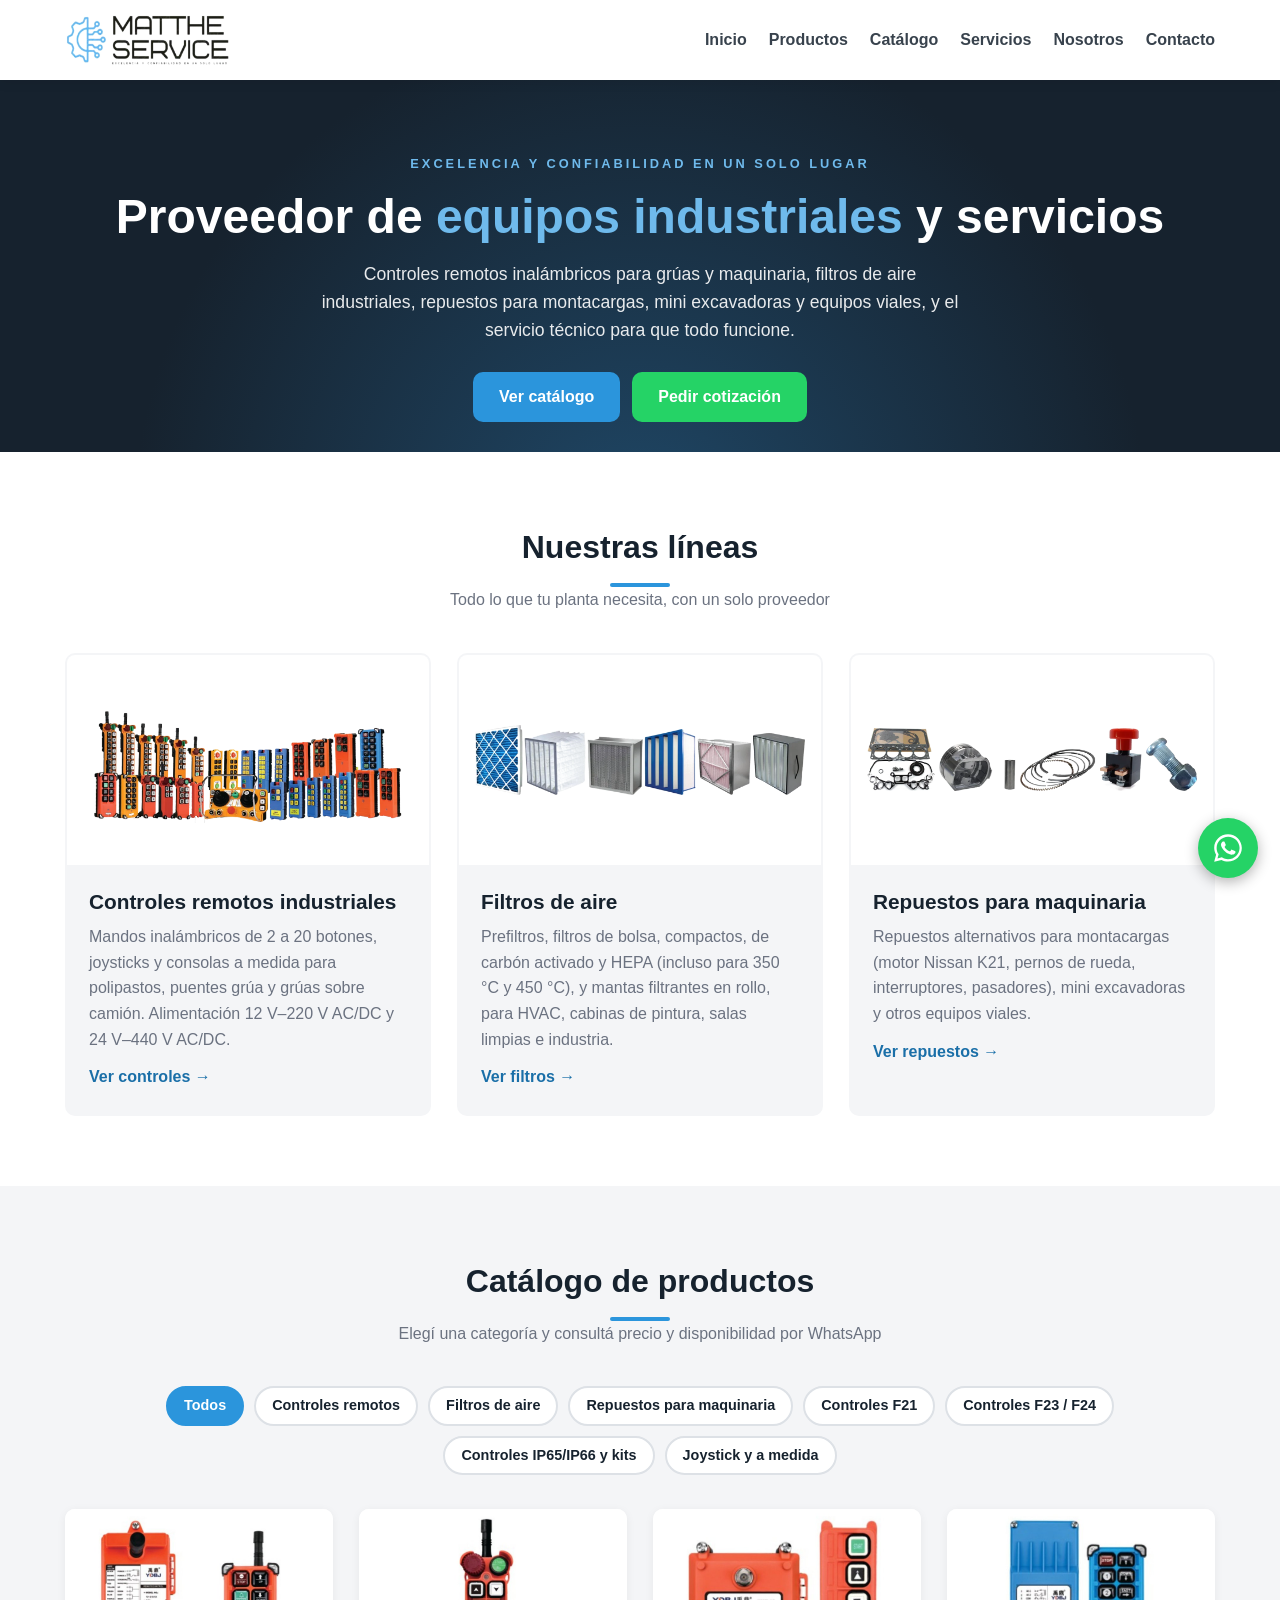
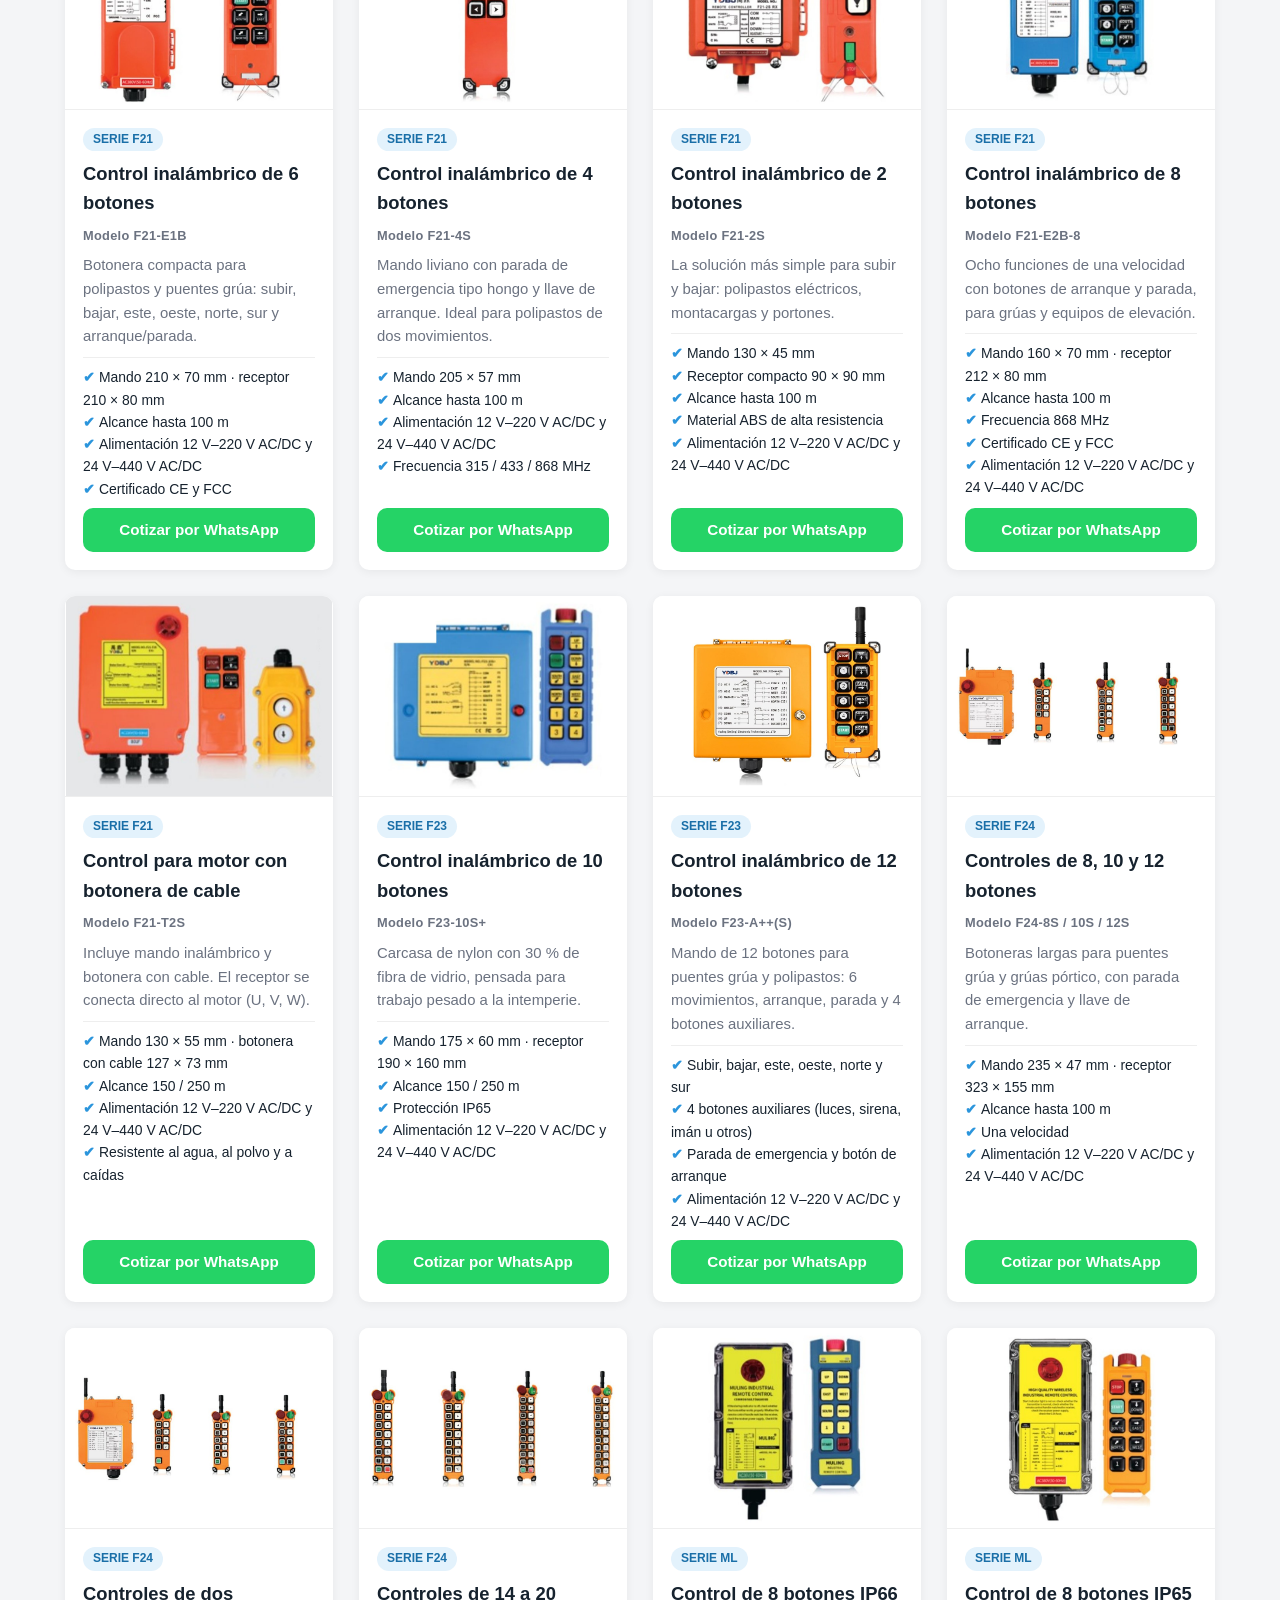
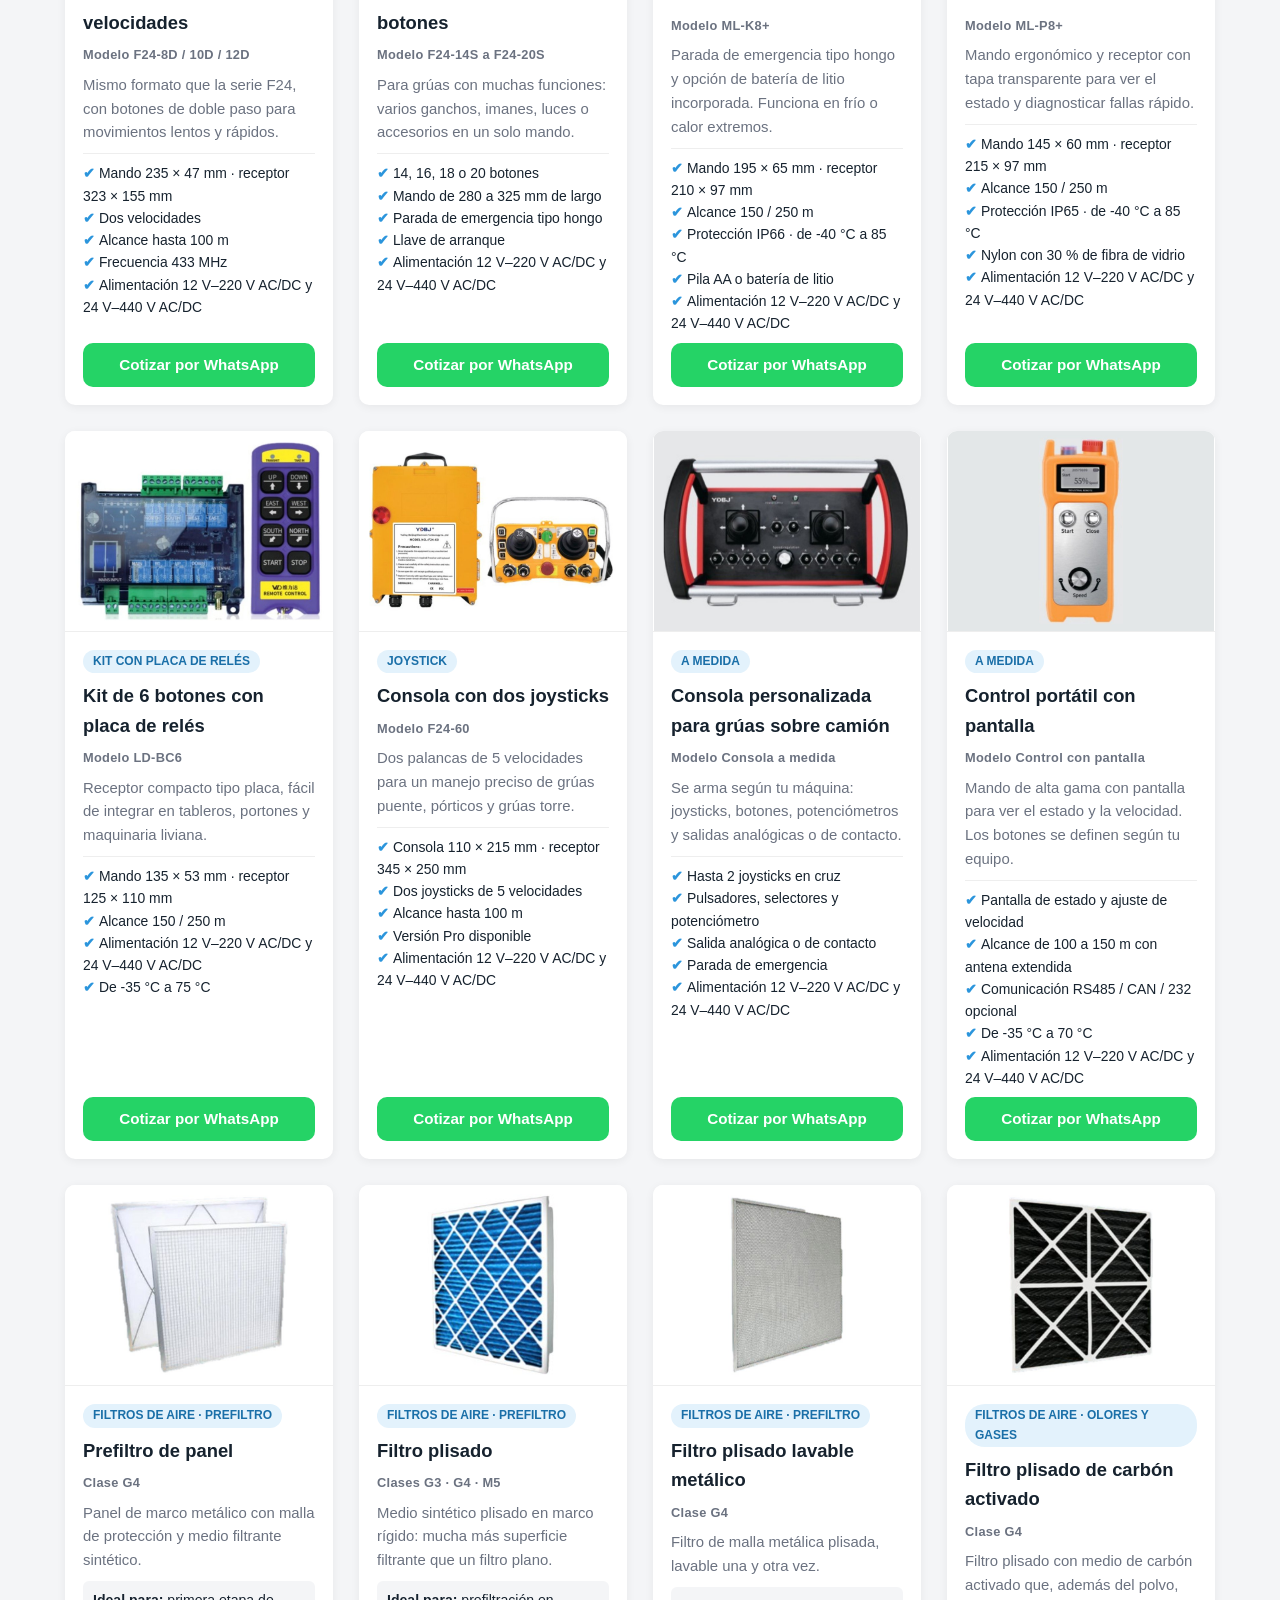
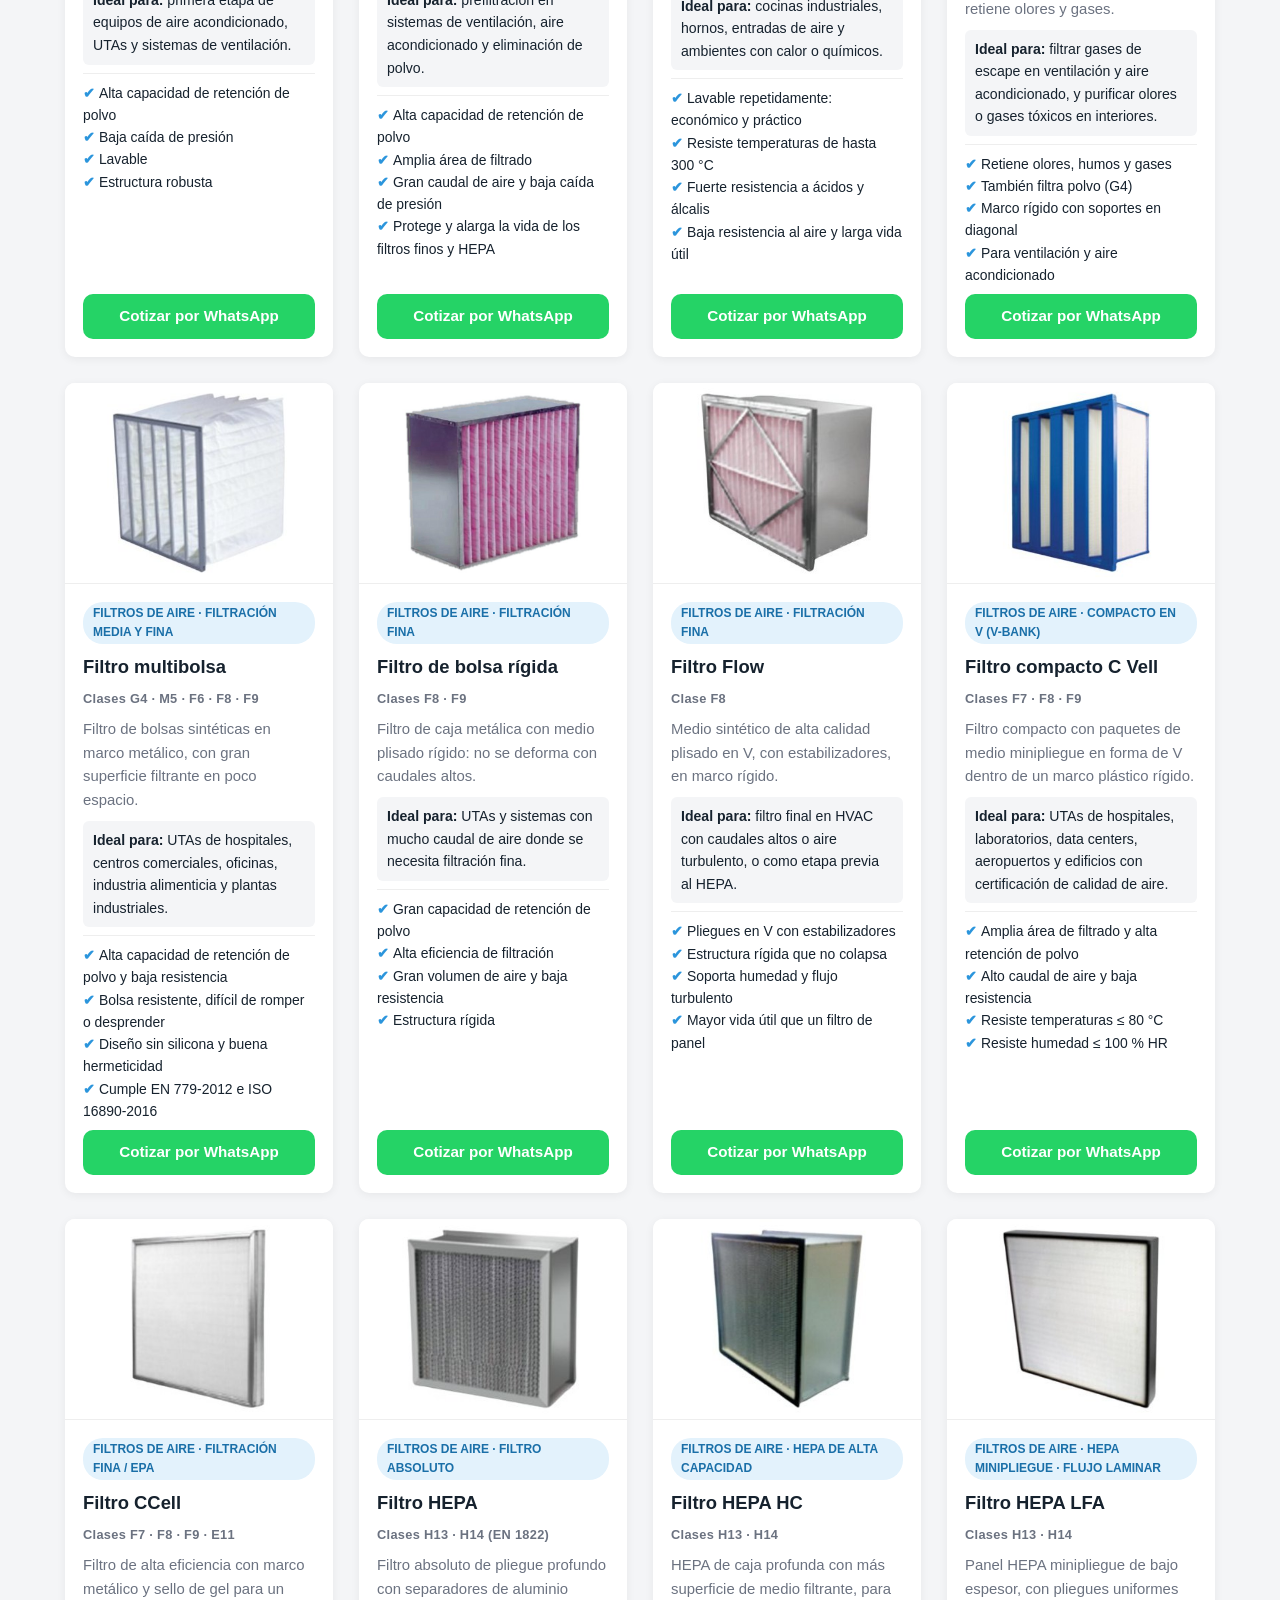
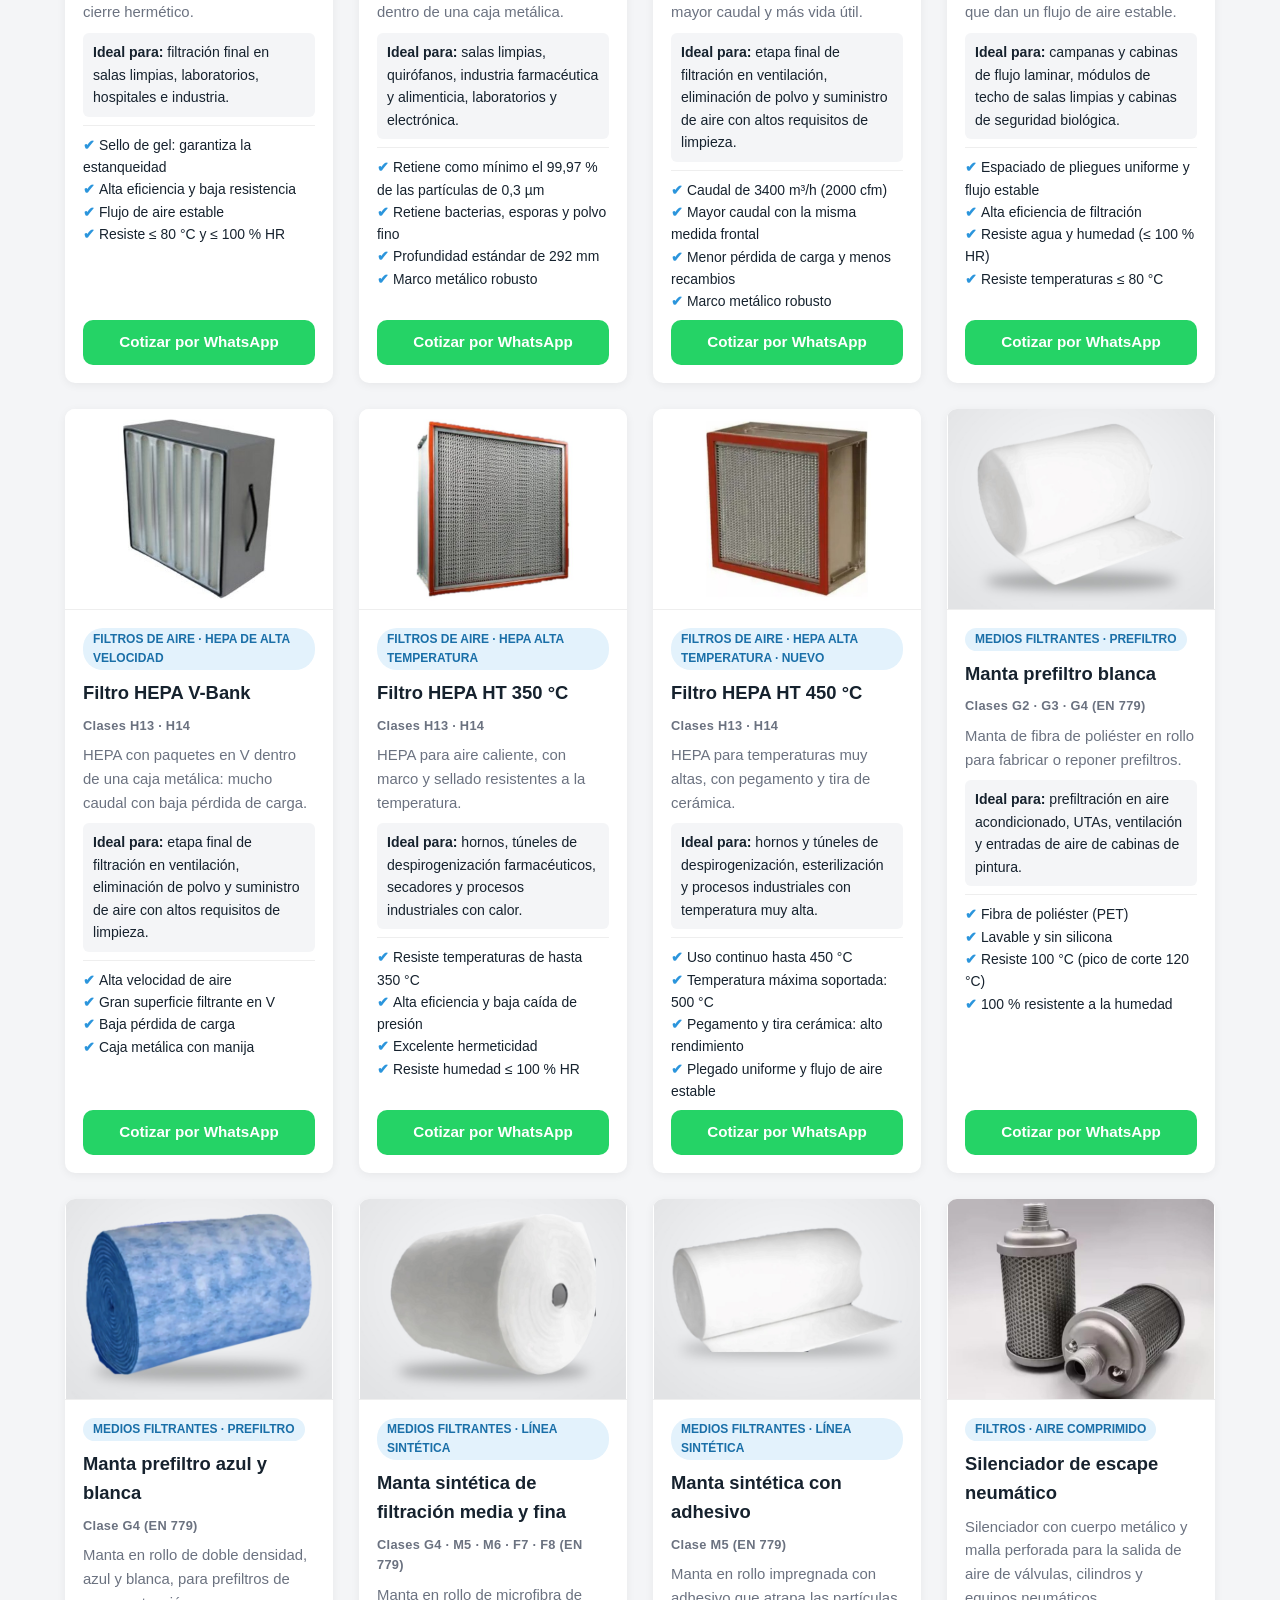
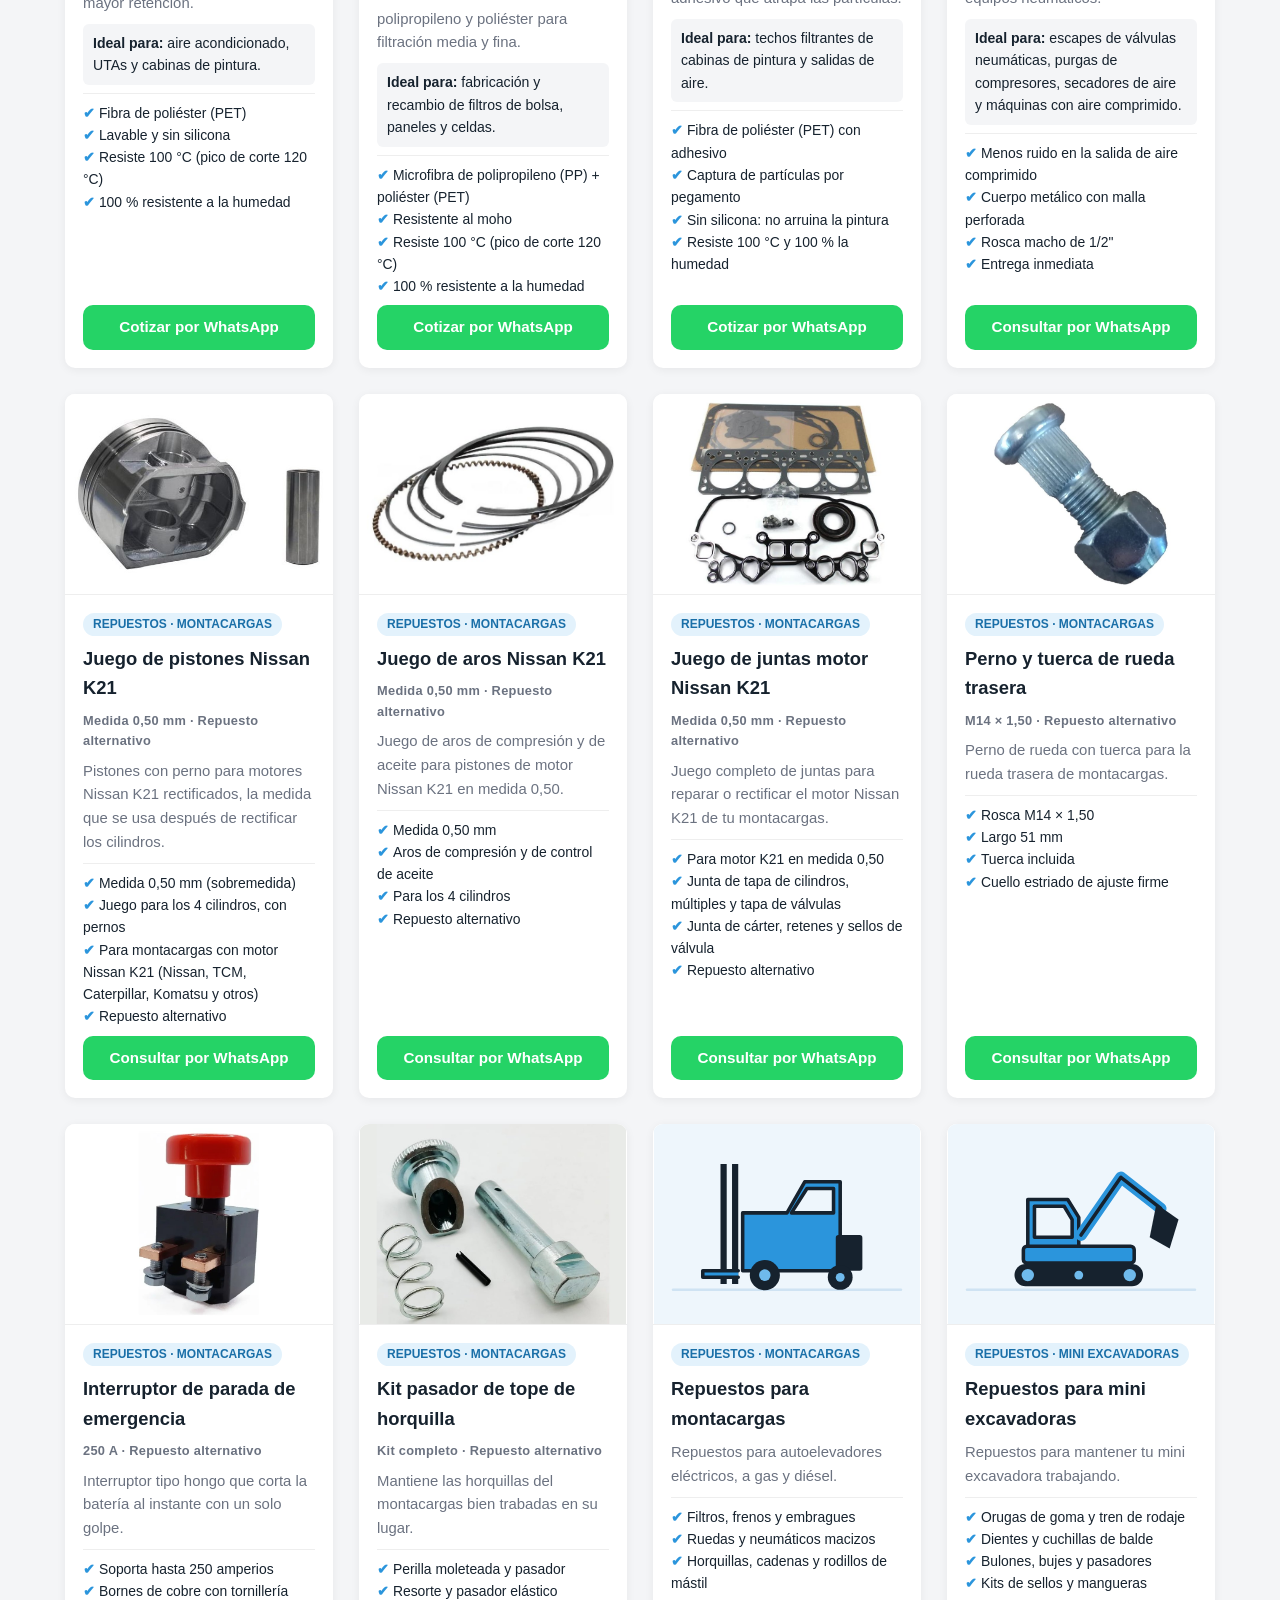
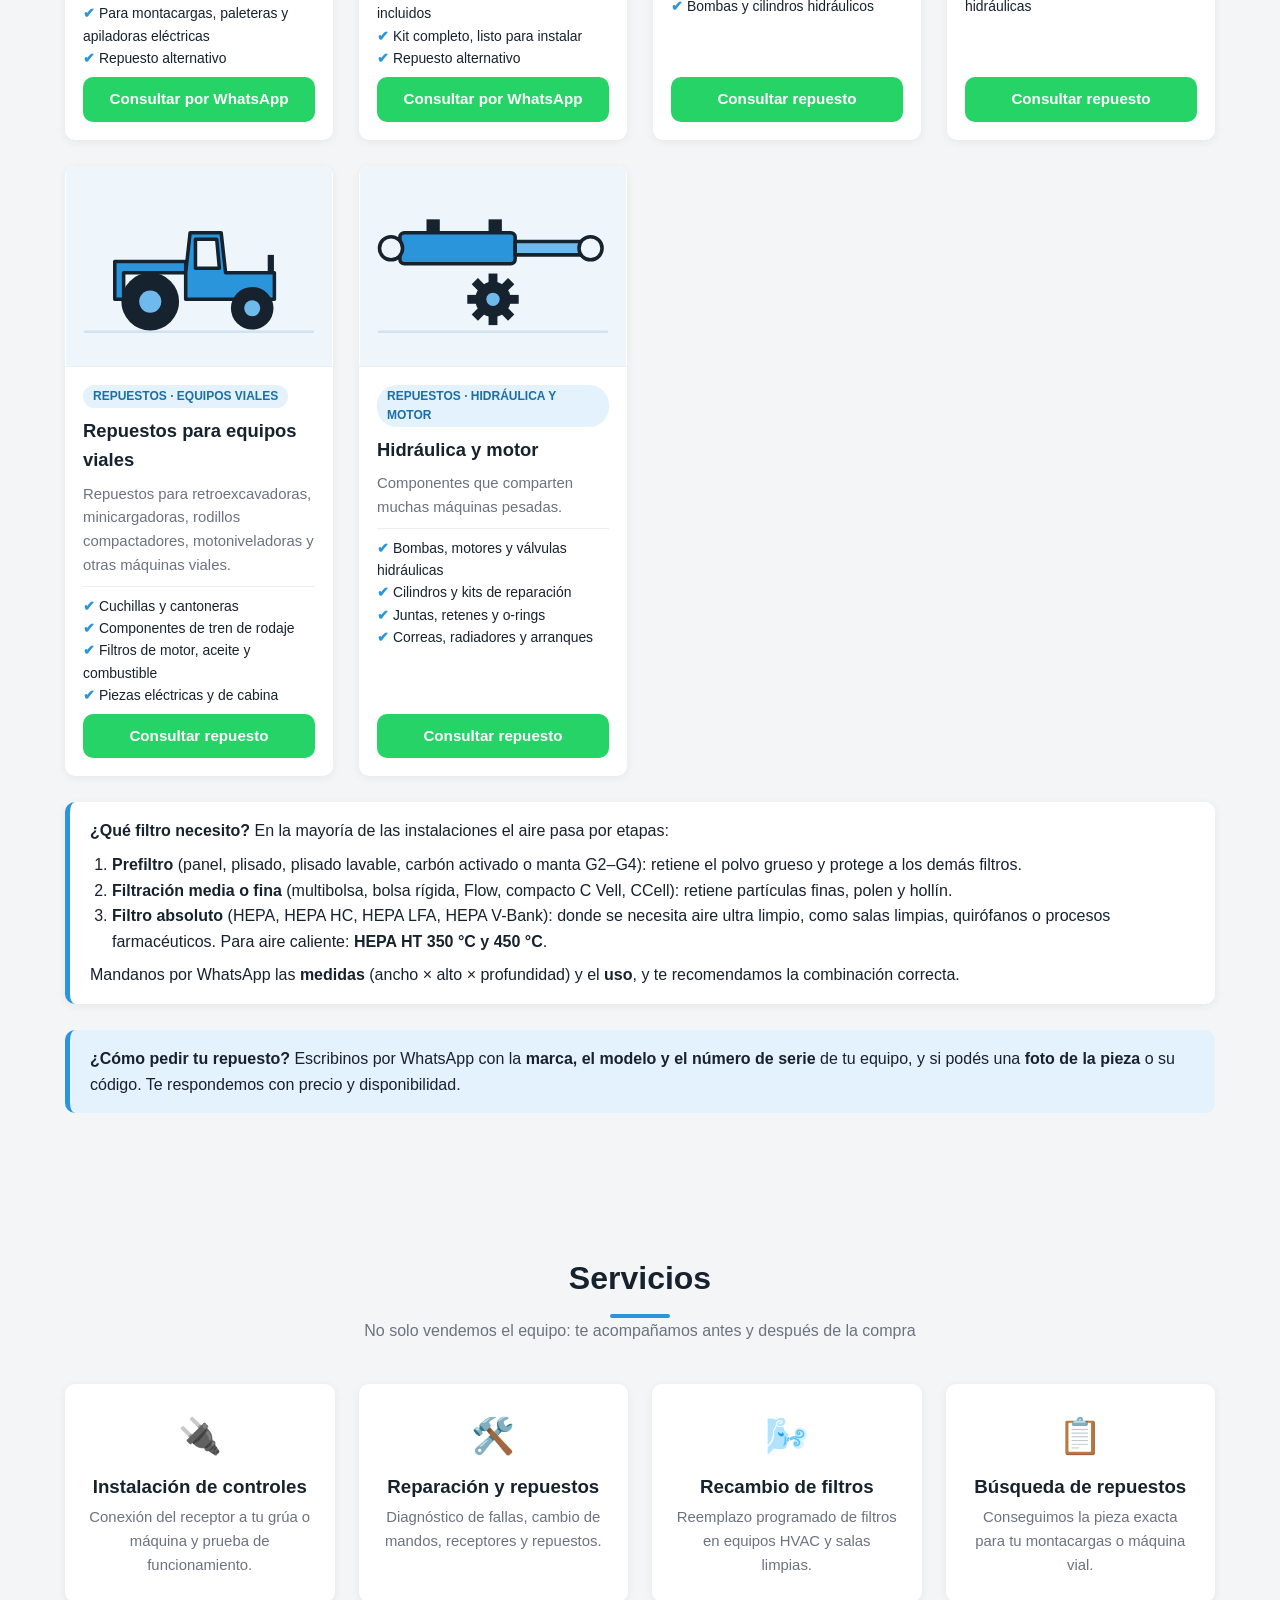
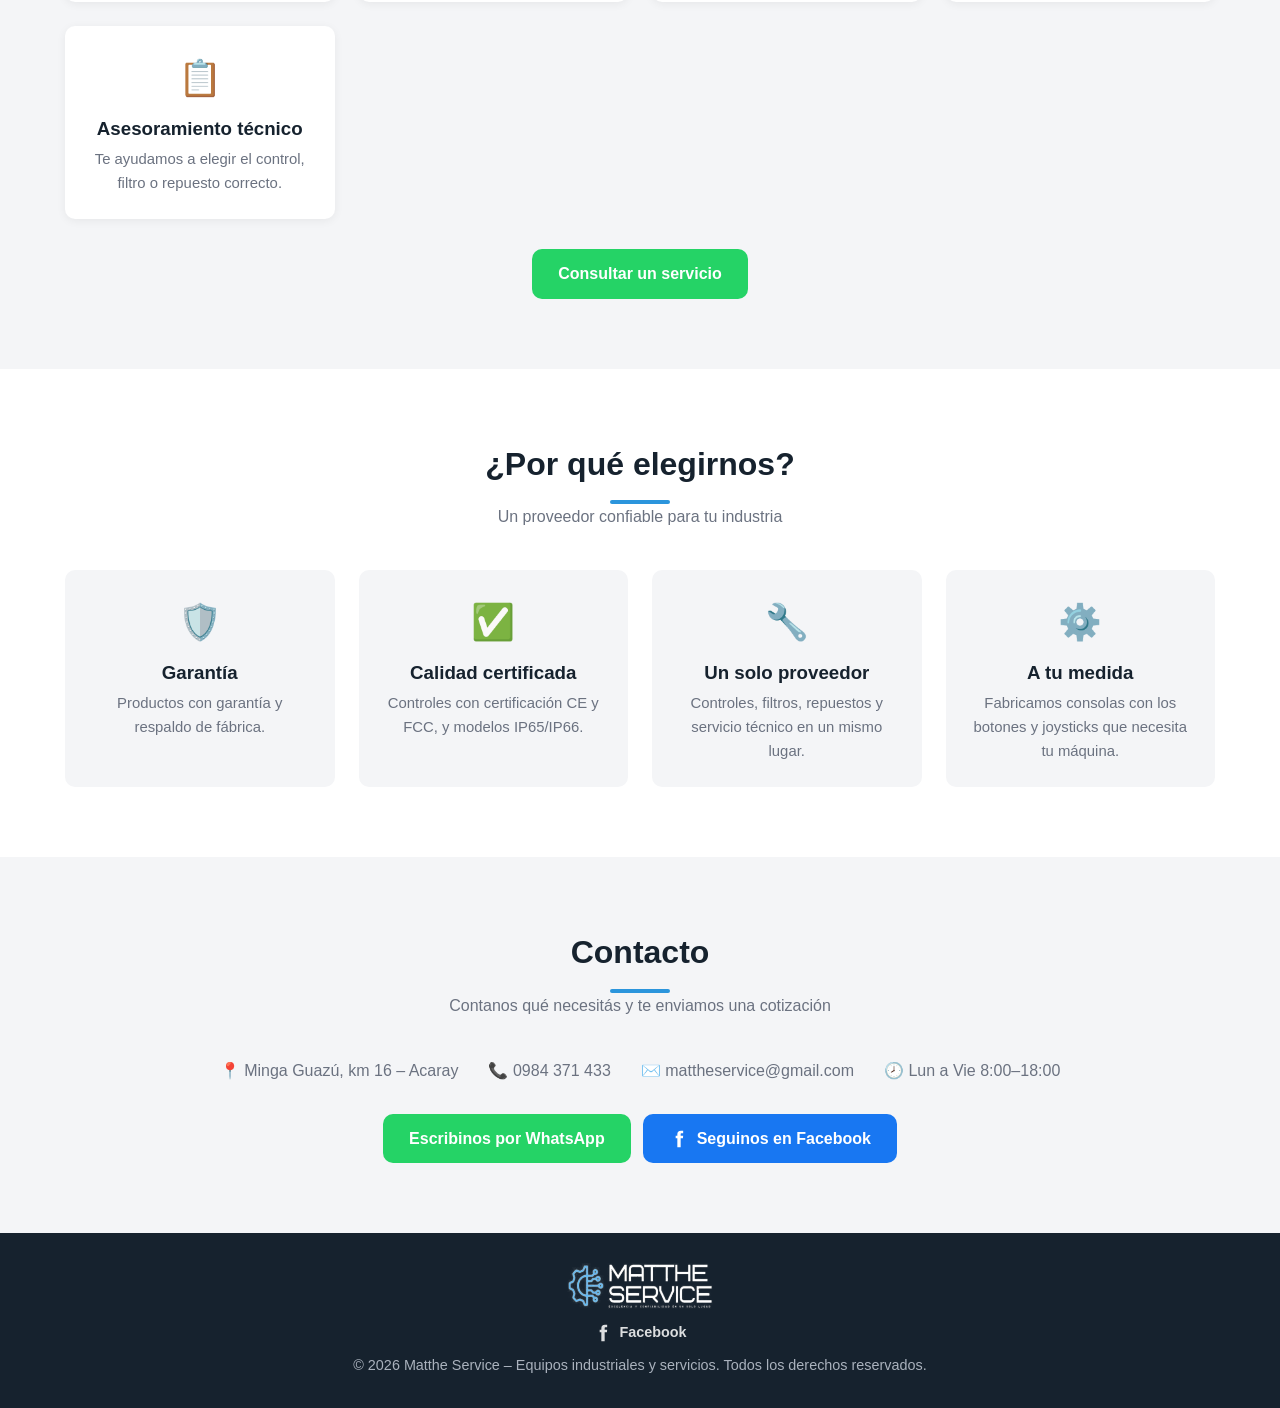
==== commit 490897ae: "Add files via upload" ====
--- a/index.html
+++ b/index.html
@@ -3,7 +3,7 @@
 <head>
   <meta charset="UTF-8">
   <meta name="viewport" content="width=device-width, initial-scale=1.0">
-  <title>Matthe Service | Controles para grúas, filtros de aire y repuestos de montacargas en Paraguay</title>
+  <title>Matthe Service | Equipos industriales y servicios en Paraguay</title>
   <meta name="description" content="Matthe Service: proveedor de equipos industriales y servicios en Minga Guazú, Paraguay. Controles remotos para grúas, filtros de aire HEPA y repuestos para montacargas. WhatsApp 0984 371 433.">
   <link rel="canonical" href="https://mattheservice.github.io/">
   <meta name="robots" content="index, follow">
@@ -32,7 +32,6 @@
           <li><a href="#catalogo">Catálogo</a></li>
           <li><a href="#servicios">Servicios</a></li>
           <li><a href="#nosotros">Nosotros</a></li>
-          <li><a href="#preguntas">Preguntas</a></li>
           <li><a href="#contacto">Contacto</a></li>
         </ul>
       </nav>
@@ -41,33 +40,14 @@
 
   <!-- ===== PORTADA ===== -->
   <section class="portada" id="inicio">
-    <div class="contenedor portada-grid">
-      <div class="portada-texto">
-        <span class="lema">Excelencia y confiabilidad en un solo lugar</span>
-        <h1>Tus grúas, montacargas y equipos de aire <span>funcionando sin paradas</span></h1>
-        <p>Desde hace 3 años proveemos controles remotos industriales, filtros de aire y repuestos para montacargas, con asesoramiento técnico y envíos a todo el Paraguay.</p>
-        <div class="acciones">
-          <a href="#catalogo" class="boton">Ver catálogo</a>
-          <a href="https://wa.me/595984371433?text=Hola%2C%20quiero%20hacer%20una%20consulta%20sobre%20sus%20equipos%20y%20servicios." class="boton boton-wa" target="_blank" rel="noopener">Pedir cotización</a>
-        </div>
-      </div>
-      <div class="portada-collage" aria-hidden="true">
-        <img src="img/linea-productos.webp" alt="">
-        <div class="collage-fila">
-          <img src="img/collage-filtros.webp" alt="">
-          <img src="img/collage-montacargas.webp" alt="">
-        </div>
-      </div>
-    </div>
-  </section>
-
-  <!-- ===== DATOS DE CONFIANZA ===== -->
-  <section class="franja">
-    <div class="contenedor franja-grid">
-      <div><b>3 años</b><span>de experiencia en la industria</span></div>
-      <div><b>Todo el país</b><span>envíos a cualquier ciudad de Paraguay</span></div>
-      <div><b>Efectivo o transferencia</b><span>formas de pago simples</span></div>
-      <div><b>Asesoramiento</b><span>te ayudamos a elegir el equipo correcto</span></div>
+    <div class="contenedor">
+      <span class="lema">Excelencia y confiabilidad en un solo lugar</span>
+      <h1>Proveedor de <span>equipos industriales</span> y servicios</h1>
+      <p>Controles remotos inalámbricos para grúas y maquinaria, filtros de aire industriales, repuestos para montacargas, mini excavadoras y equipos viales, y el servicio técnico para que todo funcione.</p>
+      <div class="acciones">
+        <a href="#catalogo" class="boton">Ver catálogo</a>
+        <a href="https://wa.me/595984371433?text=Hola%2C%20quiero%20hacer%20una%20consulta%20sobre%20sus%20equipos%20y%20servicios." class="boton boton-wa" target="_blank" rel="noopener">Pedir cotización</a>
+      </div>
     </div>
   </section>
 
@@ -112,7 +92,7 @@
     <div class="contenedor">
       <div class="titulo-seccion">
         <h2>Catálogo de productos</h2>
-        <p>Estos son algunos de nuestros productos. Elegí una categoría o mirá el catálogo completo.</p>
+        <p>Elegí una categoría y consultá precio y disponibilidad por WhatsApp</p>
       </div>
 
       <div class="filtro">
@@ -125,7 +105,6 @@
         <input type="radio" name="cat" id="cat-ctrl">
         <input type="radio" name="cat" id="cat-fil">
         <input type="radio" name="cat" id="cat-rep">
-        <input type="checkbox" id="ver-todos">
         <div class="categorias">
           <label for="cat-todos">Todos</label>
           <label for="cat-ctrl">Controles remotos</label>
@@ -140,7 +119,7 @@
         <div class="catalogo">
 
         <!-- PRODUCTO: copiá este bloque <article> para agregar otro -->
-        <article class="producto destacado ctrl f21">
+        <article class="producto ctrl f21">
           <img src="img/f21-e1b.jpg" alt="Control inalámbrico de 6 botones modelo F21-E1B" loading="lazy">
           <div class="producto-info">
             <span class="etiqueta">Serie F21</span>
@@ -250,7 +229,7 @@
         </article>
 
         <!-- PRODUCTO: copiá este bloque <article> para agregar otro -->
-        <article class="producto destacado ctrl f24">
+        <article class="producto ctrl f24">
           <img src="img/f23-a12.jpg" alt="Control inalámbrico de 12 botones modelo F23-A++(S)" loading="lazy">
           <div class="producto-info">
             <span class="etiqueta">Serie F23</span>
@@ -380,7 +359,7 @@
         </article>
 
         <!-- PRODUCTO: copiá este bloque <article> para agregar otro -->
-        <article class="producto destacado ctrl joy">
+        <article class="producto ctrl joy">
           <img src="img/f24-60.jpg" alt="Consola con dos joysticks modelo F24-60" loading="lazy">
           <div class="producto-info">
             <span class="etiqueta">Joystick</span>
@@ -494,7 +473,7 @@
         </article>
 
         <!-- FILTRO -->
-        <article class="producto destacado fil">
+        <article class="producto fil">
           <img src="img/filtro-plisado-carbon.jpg" alt="Filtro plisado de carbón activado – Clase G4" loading="lazy">
           <div class="producto-info">
             <span class="etiqueta">Filtros de aire · Olores y gases</span>
@@ -608,7 +587,7 @@
         </article>
 
         <!-- FILTRO -->
-        <article class="producto destacado fil">
+        <article class="producto fil">
           <img src="img/filtro-hepa.jpg" alt="Filtro HEPA – Clases H13 · H14 (EN 1822)" loading="lazy">
           <div class="producto-info">
             <span class="etiqueta">Filtros de aire · Filtro absoluto</span>
@@ -703,7 +682,7 @@
         </article>
 
         <!-- FILTRO -->
-        <article class="producto destacado fil">
+        <article class="producto fil">
           <img src="img/filtro-hepa-ht450.jpg" alt="Filtro HEPA HT 450 °C – Clases H13 · H14" loading="lazy">
           <div class="producto-info">
             <span class="etiqueta">Filtros de aire · HEPA alta temperatura · Nuevo</span>
@@ -816,7 +795,7 @@
         </article>
 
         <!-- REPUESTO MONTACARGAS -->
-        <article class="producto destacado rep">
+        <article class="producto rep">
           <img src="img/rep-piston-k21.jpg" alt="Juego de pistones Nissan K21" loading="lazy">
           <div class="producto-info">
             <span class="etiqueta">Repuestos · Montacargas</span>
@@ -888,7 +867,7 @@
         </article>
 
         <!-- REPUESTO MONTACARGAS -->
-        <article class="producto destacado rep">
+        <article class="producto rep">
           <img src="img/rep-interruptor-parada.jpg" alt="Interruptor de parada de emergencia" loading="lazy">
           <div class="producto-info">
             <span class="etiqueta">Repuestos · Montacargas</span>
@@ -925,7 +904,7 @@
 
         <!-- REPUESTO -->
         <article class="producto rep">
-          <img src="img/collage-montacargas.webp" alt="Repuestos para montacargas" loading="lazy">
+          <img src="img/rep-montacargas.svg" alt="Repuestos para montacargas" loading="lazy">
           <div class="producto-info">
             <span class="etiqueta">Repuestos · Montacargas</span>
             <h3>Repuestos para montacargas</h3>
@@ -992,7 +971,6 @@
         </article>
 
         </div>
-        <label for="ver-todos" class="boton ver-todos">Ver los 46 productos</label>
         <!-- Guía: qué filtro necesito -->
         <div class="guia-filtros">
           <strong>¿Qué filtro necesito?</strong> En la mayoría de las instalaciones el aire pasa por etapas:
@@ -1019,11 +997,10 @@
         <p>No solo vendemos el equipo: te acompañamos antes y después de la compra</p>
       </div>
       <div class="ventajas">
-        <div class="ventaja blanca"><div class="icono">🏗️</div><h3>Restauración de montacargas</h3><p>Nuestra especialidad desde el inicio: motor, hidráulica, frenos y parte eléctrica.</p></div>
         <div class="ventaja blanca"><div class="icono">🔌</div><h3>Instalación de controles</h3><p>Conexión del receptor a tu grúa o máquina y prueba de funcionamiento.</p></div>
         <div class="ventaja blanca"><div class="icono">🛠️</div><h3>Reparación y repuestos</h3><p>Diagnóstico de fallas, cambio de mandos, receptores y repuestos.</p></div>
         <div class="ventaja blanca"><div class="icono">🌬️</div><h3>Recambio de filtros</h3><p>Reemplazo programado de filtros en equipos HVAC y salas limpias.</p></div>
-        <div class="ventaja blanca"><div class="icono">🔎</div><h3>Búsqueda de repuestos</h3><p>Conseguimos la pieza exacta para tu montacargas o máquina vial.</p></div>
+        <div class="ventaja blanca"><div class="icono">📋</div><h3>Búsqueda de repuestos</h3><p>Conseguimos la pieza exacta para tu montacargas o máquina vial.</p></div>
         <div class="ventaja blanca"><div class="icono">📋</div><h3>Asesoramiento técnico</h3><p>Te ayudamos a elegir el control, filtro o repuesto correcto.</p></div>
       </div>
       <p style="text-align:center;margin-top:30px"><a class="boton boton-wa" href="https://wa.me/595984371433?text=Hola%2C%20quiero%20consultar%20por%20un%20servicio%20t%C3%A9cnico." target="_blank" rel="noopener">Consultar un servicio</a></p>
@@ -1033,17 +1010,6 @@
   <!-- ===== NOSOTROS ===== -->
   <section class="nosotros" id="nosotros">
     <div class="contenedor">
-      <div class="historia">
-        <div>
-          <span class="lema-oscuro">Nuestra historia</span>
-          <h2>Empezamos restaurando montacargas. Hoy equipamos industrias en todo el país.</h2>
-        </div>
-        <div>
-          <p>Matthe Service nació hace 3 años en Minga Guazú, restaurando montacargas. Ese trabajo nos enseñó lo que cuesta una máquina parada y lo difícil que es conseguir el repuesto o el equipo justo.</p>
-          <p>Por eso sumamos controles remotos industriales, filtros de aire y repuestos alternativos: para que nuestros clientes encuentren en un solo lugar lo que necesitan, con asesoramiento técnico y envío a todo el Paraguay.</p>
-        </div>
-      </div>
-
       <div class="titulo-seccion">
         <h2>¿Por qué elegirnos?</h2>
         <p>Un proveedor confiable para tu industria</p>
@@ -1051,40 +1017,9 @@
       <div class="ventajas">
         <div class="ventaja"><div class="icono">🛡️</div><h3>Garantía</h3><p>Productos con garantía y respaldo de fábrica.</p></div>
         <div class="ventaja"><div class="icono">✅</div><h3>Calidad certificada</h3><p>Controles con certificación CE y FCC, y modelos IP65/IP66.</p></div>
-        <div class="ventaja"><div class="icono">🔧</div><h3>Experiencia real</h3><p>Conocemos las máquinas por dentro: empezamos reparándolas.</p></div>
-        <div class="ventaja"><div class="icono">🚚</div><h3>Envíos a todo el país</h3><p>Despachamos a cualquier ciudad de Paraguay.</p></div>
-      </div>
-
-      <div class="rubros">
-        <h3>Rubros que atendemos</h3>
-        <ul>
-          <li>Frigoríficos e industria alimenticia</li>
-          <li>Depósitos y centros de distribución</li>
-          <li>Construcción y metalúrgicas</li>
-          <li>Hospitales, clínicas y laboratorios</li>
-          <li>Industria farmacéutica</li>
-          <li>Talleres de pintura y carrocería</li>
-          <li>Empresas de grúas y transporte</li>
-          <li>Comercios con climatización central</li>
-        </ul>
-      </div>
-    </div>
-  </section>
-
-  <!-- ===== PREGUNTAS FRECUENTES ===== -->
-  <section id="preguntas">
-    <div class="contenedor angosto">
-      <div class="titulo-seccion">
-        <h2>Preguntas frecuentes</h2>
-        <p>Lo que más nos consultan</p>
-      </div>
-      <details><summary>¿Hacen envíos al interior?</summary><p>Sí, enviamos a todo el Paraguay. Te cotizamos el envío según la ciudad y el tamaño del pedido.</p></details>
-      <details><summary>¿Cuáles son las formas de pago?</summary><p>Aceptamos efectivo y transferencia bancaria.</p></details>
-      <details><summary>¿Cómo sé qué control necesito para mi grúa?</summary><p>Contanos qué máquina tenés, cuántos movimientos usás y el voltaje de tu tablero. Te recomendamos el modelo y te asesoramos en la instalación.</p></details>
-      <details><summary>¿Qué datos necesitan para cotizar un filtro?</summary><p>Las medidas (ancho × alto × profundidad), la clase o el uso (aire acondicionado, sala limpia, cabina de pintura, horno) y la cantidad.</p></details>
-      <details><summary>¿Cómo pido un repuesto para mi montacargas?</summary><p>Mandanos la marca, el modelo y el número de serie del equipo, y si podés una foto de la pieza o su código.</p></details>
-      <details><summary>¿Los repuestos son originales?</summary><p>Trabajamos con repuestos alternativos de buena calidad, compatibles con las marcas más usadas. Te indicamos en cada caso qué opción conviene.</p></details>
-      <details><summary>¿Los productos tienen garantía?</summary><p>Sí, todos nuestros productos tienen garantía. Consultanos las condiciones de cada uno.</p></details>
+        <div class="ventaja"><div class="icono">🔧</div><h3>Un solo proveedor</h3><p>Controles, filtros, repuestos y servicio técnico en un mismo lugar.</p></div>
+        <div class="ventaja"><div class="icono">⚙️</div><h3>A tu medida</h3><p>Fabricamos consolas con los botones y joysticks que necesita tu máquina.</p></div>
+      </div>
     </div>
   </section>
 
@@ -1092,59 +1027,27 @@
   <section class="contacto" id="contacto">
     <div class="contenedor">
       <div class="titulo-seccion">
-        <h2>Pedí tu cotización</h2>
-        <p>Completá los datos y te llega el pedido armado a nuestro WhatsApp</p>
-      </div>
-      <div class="contacto-grid">
-        <form class="cotizar" id="form-cotizar">
-          <label>Nombre<input name="nombre" required autocomplete="name"></label>
-          <label>Empresa<input name="empresa" autocomplete="organization"></label>
-          <label>Ciudad<input name="ciudad" autocomplete="address-level2"></label>
-          <label>¿Qué necesitás?
-            <select name="linea">
-              <option>Controles remotos industriales</option>
-              <option>Filtros de aire / medios filtrantes</option>
-              <option>Repuestos para montacargas</option>
-              <option>Restauración de montacargas</option>
-              <option>Otro</option>
-            </select>
-          </label>
-          <label class="ancho">Detalle (modelo, medidas, cantidad)<textarea name="detalle" rows="4"></textarea></label>
-          <button type="submit" class="boton boton-wa ancho">Enviar por WhatsApp</button>
-        </form>
-        <div class="contacto-info">
-          <div class="datos-lista">
-            <p><b>📍 Dirección</b>Minga Guazú, km 16 – Acaray, Alto Paraná</p>
-            <p><b>📞 WhatsApp</b><a href="https://wa.me/595984371433" target="_blank" rel="noopener">0984 371 433</a></p>
-            <p><b>✉️ Email</b><a href="mailto:mattheservice@gmail.com">mattheservice@gmail.com</a></p>
-            <p><b>💳 Pagos</b>Efectivo o transferencia</p>
-            <p><b>🚚 Envíos</b>A todo el Paraguay</p>
-          </div>
-          <a class="boton boton-fb" href="https://www.facebook.com/share/1CTpqgHNYn/" target="_blank" rel="noopener"><svg viewBox="0 0 24 24" aria-hidden="true"><path d="M14 8V6.2c0-.8.2-1.2 1.4-1.2H17V2h-2.6C11.3 2 10 3.6 10 6.2V8H8v3h2v11h4V11h2.7l.3-3H14z"/></svg> Seguinos en Facebook</a>
-          <iframe class="mapa" title="Ubicación de Matthe Service" loading="lazy" referrerpolicy="no-referrer-when-downgrade" src="https://www.google.com/maps?q=Acaray,+Minga+Guaz%C3%BA,+Paraguay&output=embed"></iframe>
-        </div>
+        <h2>Contacto</h2>
+        <p>Contanos qué necesitás y te enviamos una cotización</p>
+      </div>
+      <div class="datos">
+        <span>📍 Minga Guazú, km 16 – Acaray</span>
+        <span>📞 0984 371 433</span>
+        <span>✉️ mattheservice@gmail.com</span>
+        <span>🕗 Lun a Vie 8:00–18:00</span>
+      </div>
+      <div class="acciones-contacto">
+        <a class="boton boton-wa" href="https://wa.me/595984371433?text=Hola%2C%20quiero%20consultar%20por%20controles%20remotos%20industriales." target="_blank" rel="noopener">Escribinos por WhatsApp</a>
+        <a class="boton boton-fb" href="https://www.facebook.com/share/1CTpqgHNYn/" target="_blank" rel="noopener"><svg viewBox="0 0 24 24" aria-hidden="true"><path d="M14 8V6.2c0-.8.2-1.2 1.4-1.2H17V2h-2.6C11.3 2 10 3.6 10 6.2V8H8v3h2v11h4V11h2.7l.3-3H14z"/></svg> Seguinos en Facebook</a>
       </div>
     </div>
   </section>
-
-  <script>
-    document.getElementById('form-cotizar').addEventListener('submit', function (e) {
-      e.preventDefault();
-      var f = e.target, t = 'Hola, quiero pedir una cotización.%0A';
-      t += '%0ANombre: ' + encodeURIComponent(f.nombre.value);
-      if (f.empresa.value) t += '%0AEmpresa: ' + encodeURIComponent(f.empresa.value);
-      if (f.ciudad.value) t += '%0ACiudad: ' + encodeURIComponent(f.ciudad.value);
-      t += '%0ANecesito: ' + encodeURIComponent(f.linea.value);
-      if (f.detalle.value) t += '%0ADetalle: ' + encodeURIComponent(f.detalle.value);
-      window.open('https://wa.me/595984371433?text=' + t, '_blank');
-    });
-  </script>
 
   <!-- ===== PIE ===== -->
   <footer class="pie">
     <img src="img/logo-matthe-blanco.png" alt="Matthe Service" class="logo-pie">
     <a class="fb-pie" href="https://www.facebook.com/share/1CTpqgHNYn/" target="_blank" rel="noopener" aria-label="Facebook de Matthe Service"><svg viewBox="0 0 24 24" aria-hidden="true"><path d="M14 8V6.2c0-.8.2-1.2 1.4-1.2H17V2h-2.6C11.3 2 10 3.6 10 6.2V8H8v3h2v11h4V11h2.7l.3-3H14z"/></svg> Facebook</a>
-    <p>© 2026 Matthe Service – Equipos industriales y servicios. Minga Guazú, Paraguay. Todos los derechos reservados.</p>
+    <p>© 2026 Matthe Service – Equipos industriales y servicios. Todos los derechos reservados.</p>
   </footer>
 
   <!-- ===== BOTÓN FLOTANTE DE WHATSAPP ===== -->
--- a/styles.css
+++ b/styles.css
@@ -210,73 +210,3 @@
 .fb-pie { display: inline-flex; align-items: center; gap: 6px; color: #fff; font-weight: 600; margin-bottom: 10px; opacity: .85; }
 .fb-pie:hover { opacity: 1; color: var(--celeste); }
 .logo-pie { display: block; }
-
-/* ===== Portada con imágenes ===== */
-.portada { text-align: left; padding: 70px 0; }
-.portada-grid { display: grid; grid-template-columns: 1.05fr 1fr; gap: 40px; align-items: center; }
-.portada h1 { font-size: clamp(1.9rem, 3.6vw, 2.9rem); }
-.portada p { margin: 0 0 28px; }
-.portada .acciones { justify-content: flex-start; }
-.portada-collage { background: #fff; border-radius: 18px; padding: 20px; box-shadow: 0 20px 50px rgba(0,0,0,.4); display: flex; flex-direction: column; gap: 14px; }
-.portada-collage img { width: 100%; object-fit: contain; }
-.portada-collage > img { max-height: 210px; }
-.collage-fila { display: grid; grid-template-columns: 1fr 1fr; gap: 14px; border-top: 1px solid #eee; padding-top: 14px; }
-.collage-fila img { height: 110px; }
-
-/* ===== Franja de confianza ===== */
-.franja { background: var(--primario); color: #fff; padding: 26px 0; }
-.franja-grid { display: grid; grid-template-columns: repeat(4, 1fr); gap: 20px; text-align: center; }
-.franja b { display: block; font-size: 1.25rem; }
-.franja span { font-size: .9rem; opacity: .9; }
-
-/* ===== Historia y rubros ===== */
-.historia { display: grid; grid-template-columns: 1fr 1.2fr; gap: 40px; align-items: start; margin-bottom: 60px; }
-.historia h2 { font-size: clamp(1.5rem, 2.6vw, 2rem); line-height: 1.25; margin-top: 8px; }
-.historia p { color: var(--gris); margin-bottom: 14px; font-size: 1.05rem; }
-.lema-oscuro { color: var(--azul-texto); text-transform: uppercase; letter-spacing: 3px; font-size: .8rem; font-weight: 700; }
-.rubros { margin-top: 50px; text-align: center; }
-.rubros h3 { margin-bottom: 18px; }
-.rubros ul { list-style: none; display: flex; flex-wrap: wrap; gap: 10px; justify-content: center; }
-.rubros li { background: var(--claro); border: 1px solid #e2e6ea; padding: 8px 16px; border-radius: 30px; font-size: .93rem; font-weight: 600; }
-
-/* ===== Preguntas frecuentes ===== */
-.angosto { width: min(820px, 92%); }
-#preguntas details { background: var(--blanco); border-radius: var(--radio); margin-bottom: 12px; box-shadow: 0 2px 10px rgba(0,0,0,.05); }
-#preguntas summary { cursor: pointer; padding: 18px 22px; font-weight: 700; list-style: none; position: relative; }
-#preguntas summary::-webkit-details-marker { display: none; }
-#preguntas summary::after { content: "+"; position: absolute; right: 22px; color: var(--primario); font-size: 1.4rem; line-height: 1; }
-#preguntas details[open] summary::after { content: "–"; }
-#preguntas details p { padding: 0 22px 18px; color: var(--gris); }
-
-/* ===== Contacto con formulario y mapa ===== */
-.contacto { text-align: left; background: var(--blanco); }
-.contacto .titulo-seccion { text-align: center; }
-.contacto-grid { display: grid; grid-template-columns: 1.1fr 1fr; gap: 36px; align-items: start; }
-.cotizar { display: grid; grid-template-columns: 1fr 1fr; gap: 16px; background: var(--claro); padding: 26px; border-radius: var(--radio); }
-.cotizar label { display: flex; flex-direction: column; gap: 6px; font-weight: 600; font-size: .9rem; }
-.cotizar input, .cotizar select, .cotizar textarea { font: inherit; font-weight: 400; padding: 11px 12px; border: 1px solid #cfd5db; border-radius: 8px; background: #fff; }
-.cotizar input:focus, .cotizar select:focus, .cotizar textarea:focus { outline: 2px solid var(--primario); border-color: transparent; }
-.cotizar .ancho { grid-column: 1 / -1; }
-.cotizar button { border: 0; cursor: pointer; font: inherit; font-weight: 700; padding: 14px; }
-.datos-lista p { display: grid; grid-template-columns: 130px 1fr; padding: 8px 0; border-bottom: 1px solid #eee; }
-.datos-lista a { color: var(--azul-texto); font-weight: 600; }
-.contacto-info .boton-fb { margin: 18px 0; }
-.mapa { width: 100%; height: 240px; border: 0; border-radius: var(--radio); display: block; }
-
-/* ===== Catálogo: destacados y "ver todos" ===== */
-#ver-todos { display: none; }
-#cat-todos:checked ~ #ver-todos:not(:checked) ~ .catalogo .producto:not(.destacado) { display: none; }
-.ver-todos { display: none; margin: 30px auto 0; width: max-content; cursor: pointer; }
-#cat-todos:checked ~ #ver-todos:not(:checked) ~ .ver-todos { display: block; }
-
-@media (max-width: 860px) {
-  .portada-grid, .historia, .contacto-grid { grid-template-columns: 1fr; }
-  .portada { text-align: center; }
-  .portada .acciones { justify-content: center; }
-  .franja-grid { grid-template-columns: 1fr 1fr; }
-  .cotizar { grid-template-columns: 1fr; }
-  .datos-lista p { grid-template-columns: 1fr; }
-}
-#servicios .ventajas { grid-template-columns: repeat(3, 1fr); }
-@media (max-width: 860px) { #servicios .ventajas { grid-template-columns: 1fr 1fr; } }
-@media (max-width: 520px) { #servicios .ventajas { grid-template-columns: 1fr; } }
